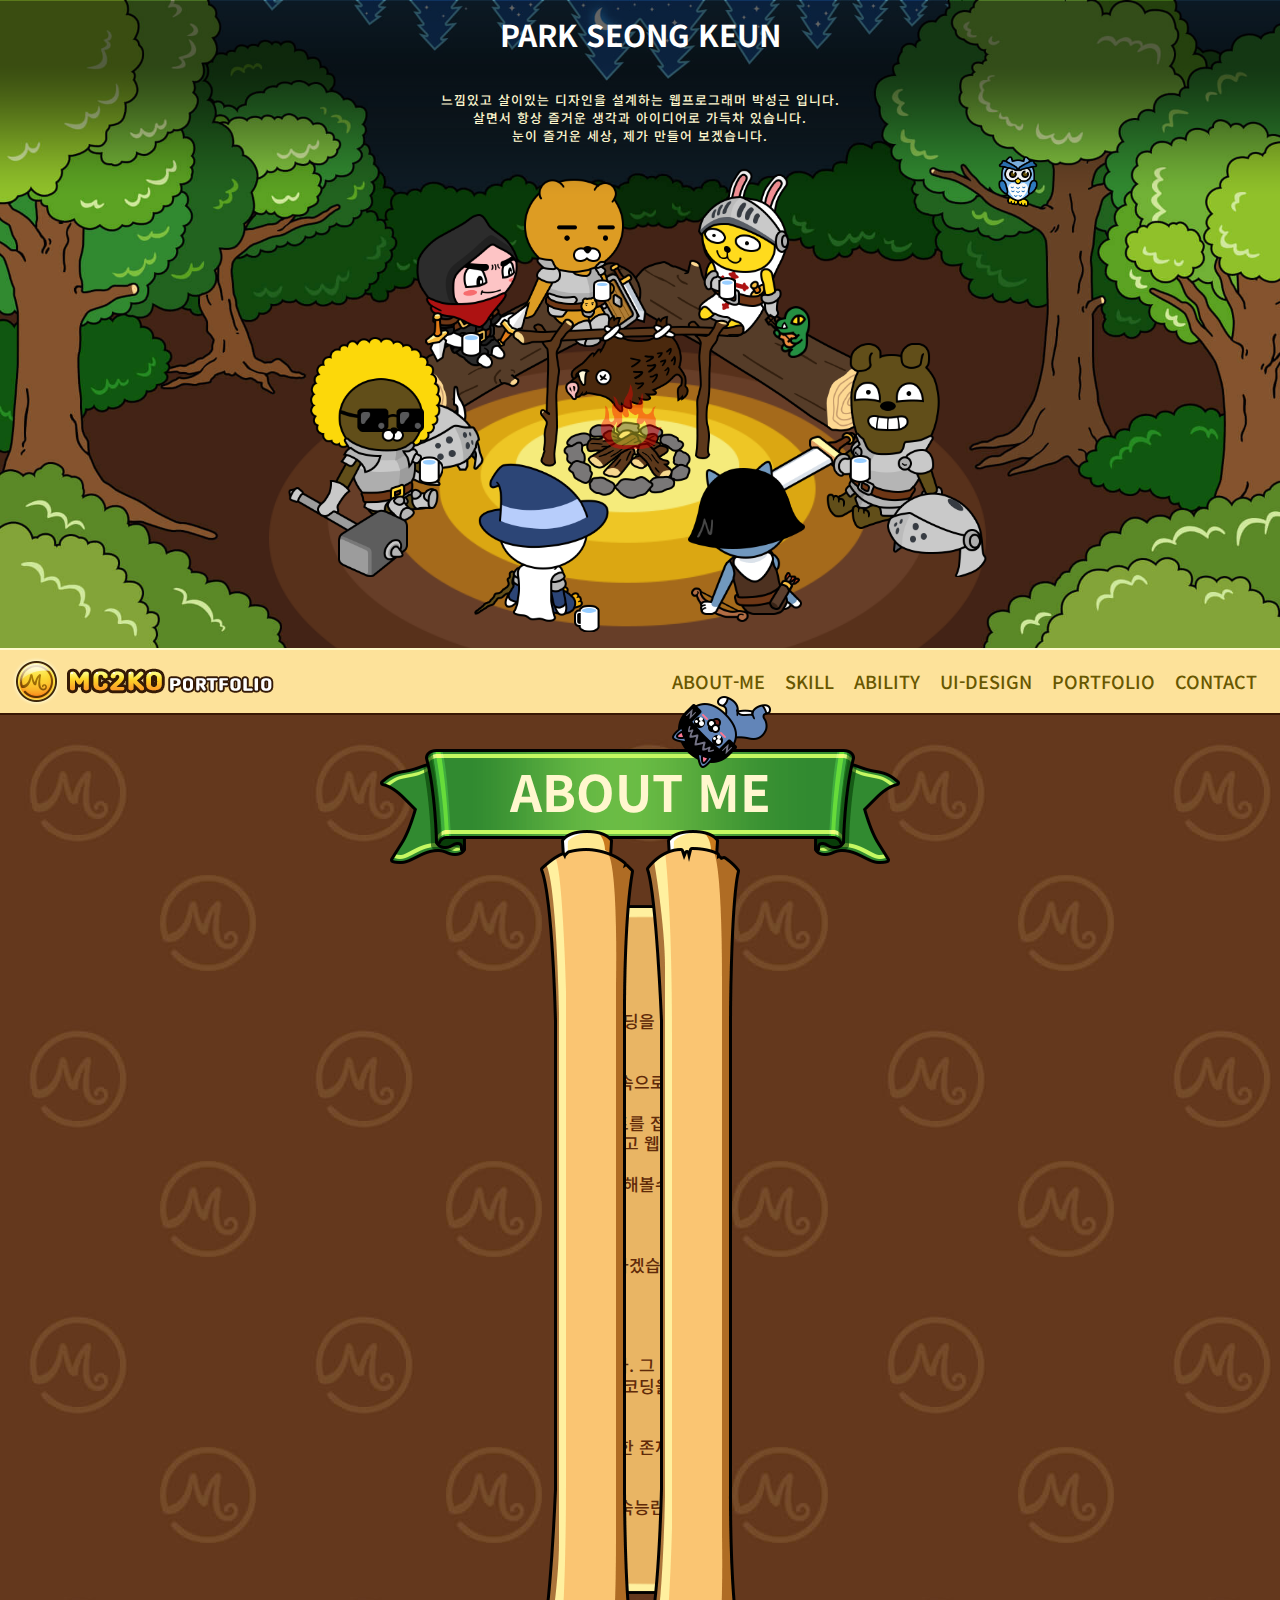
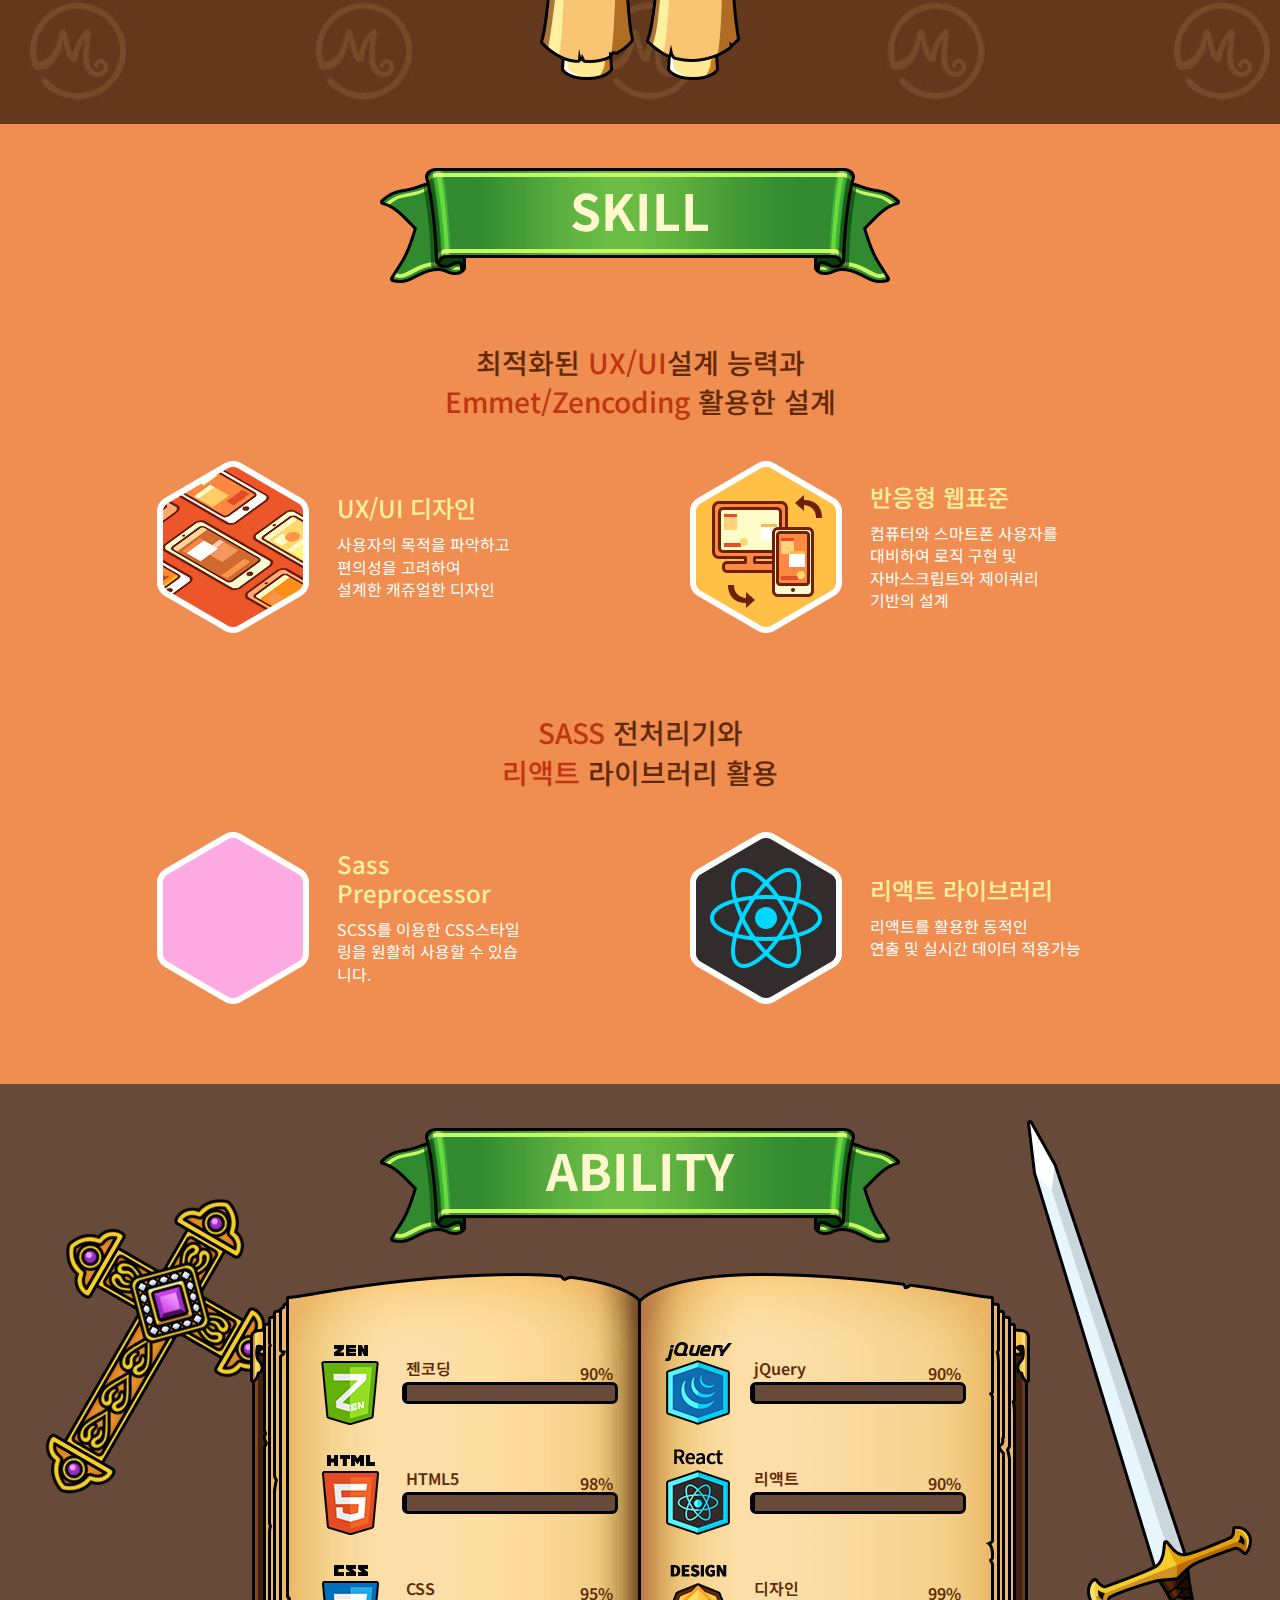
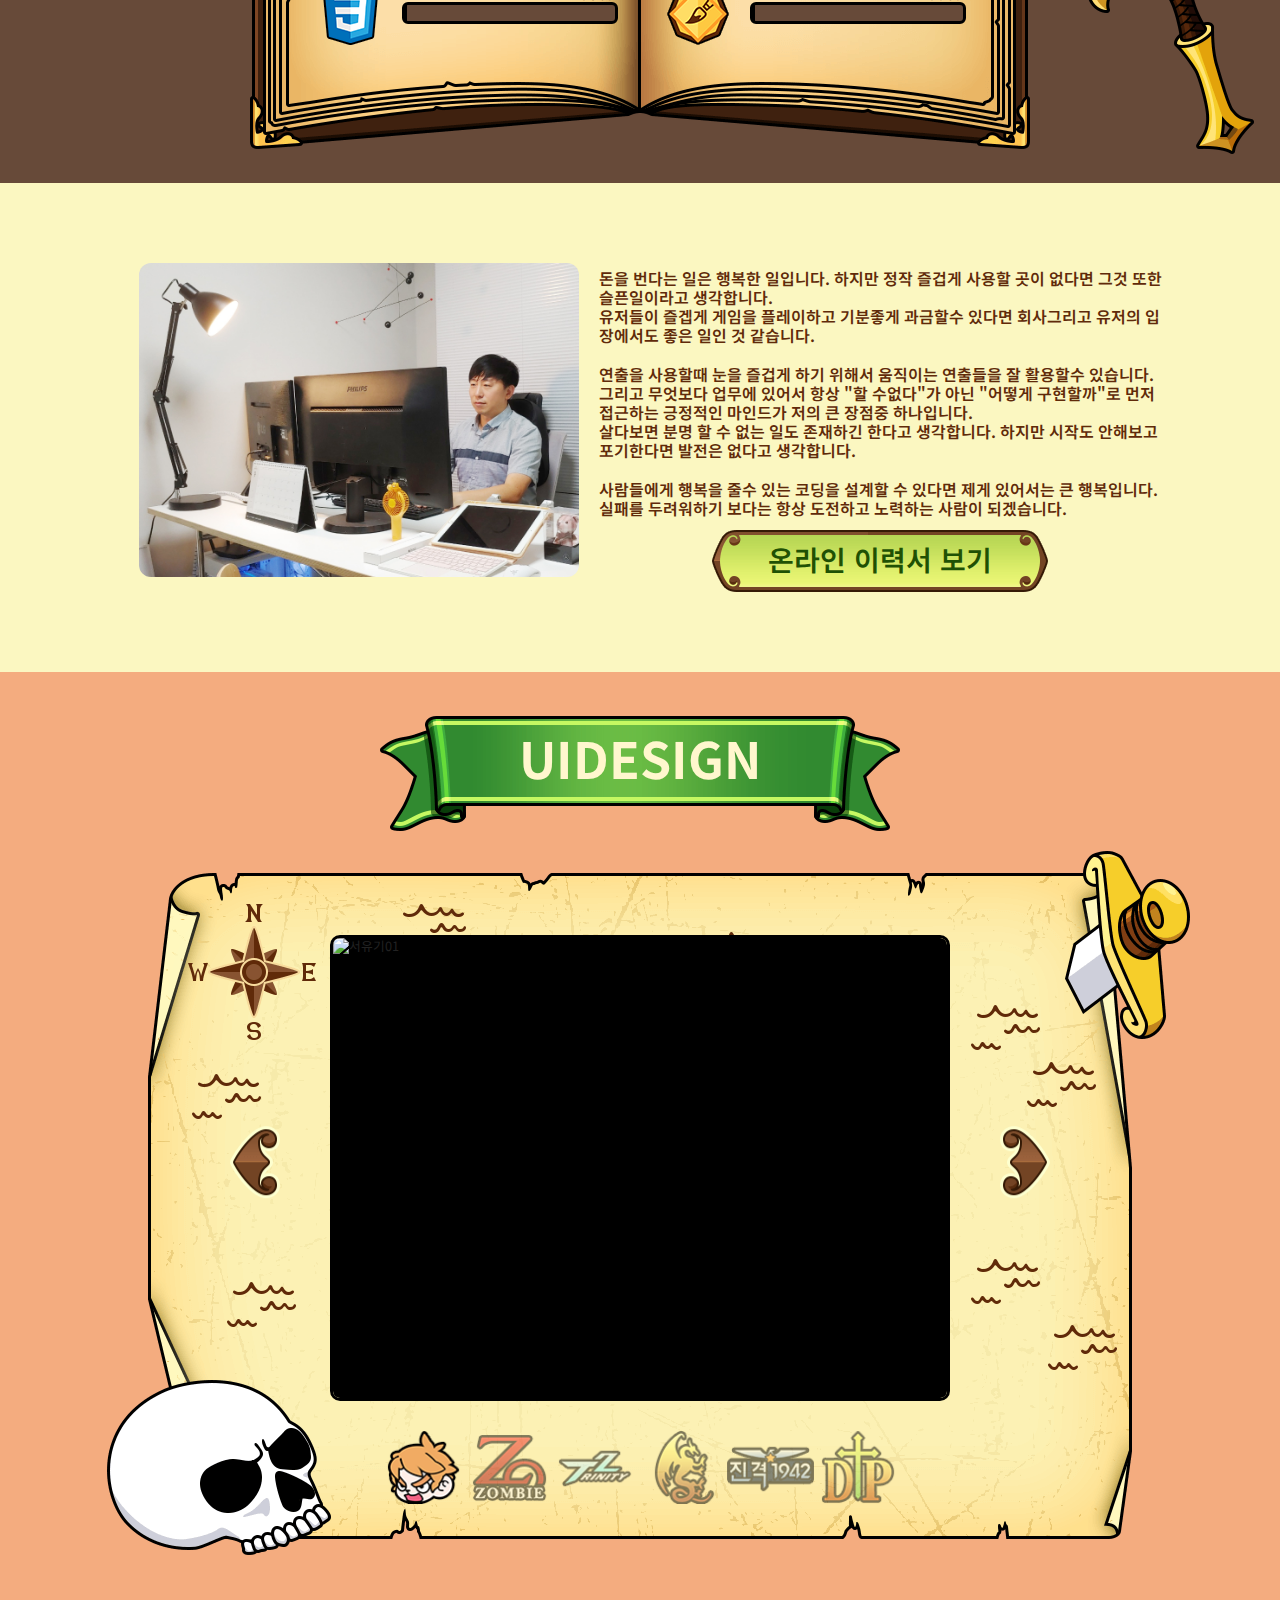
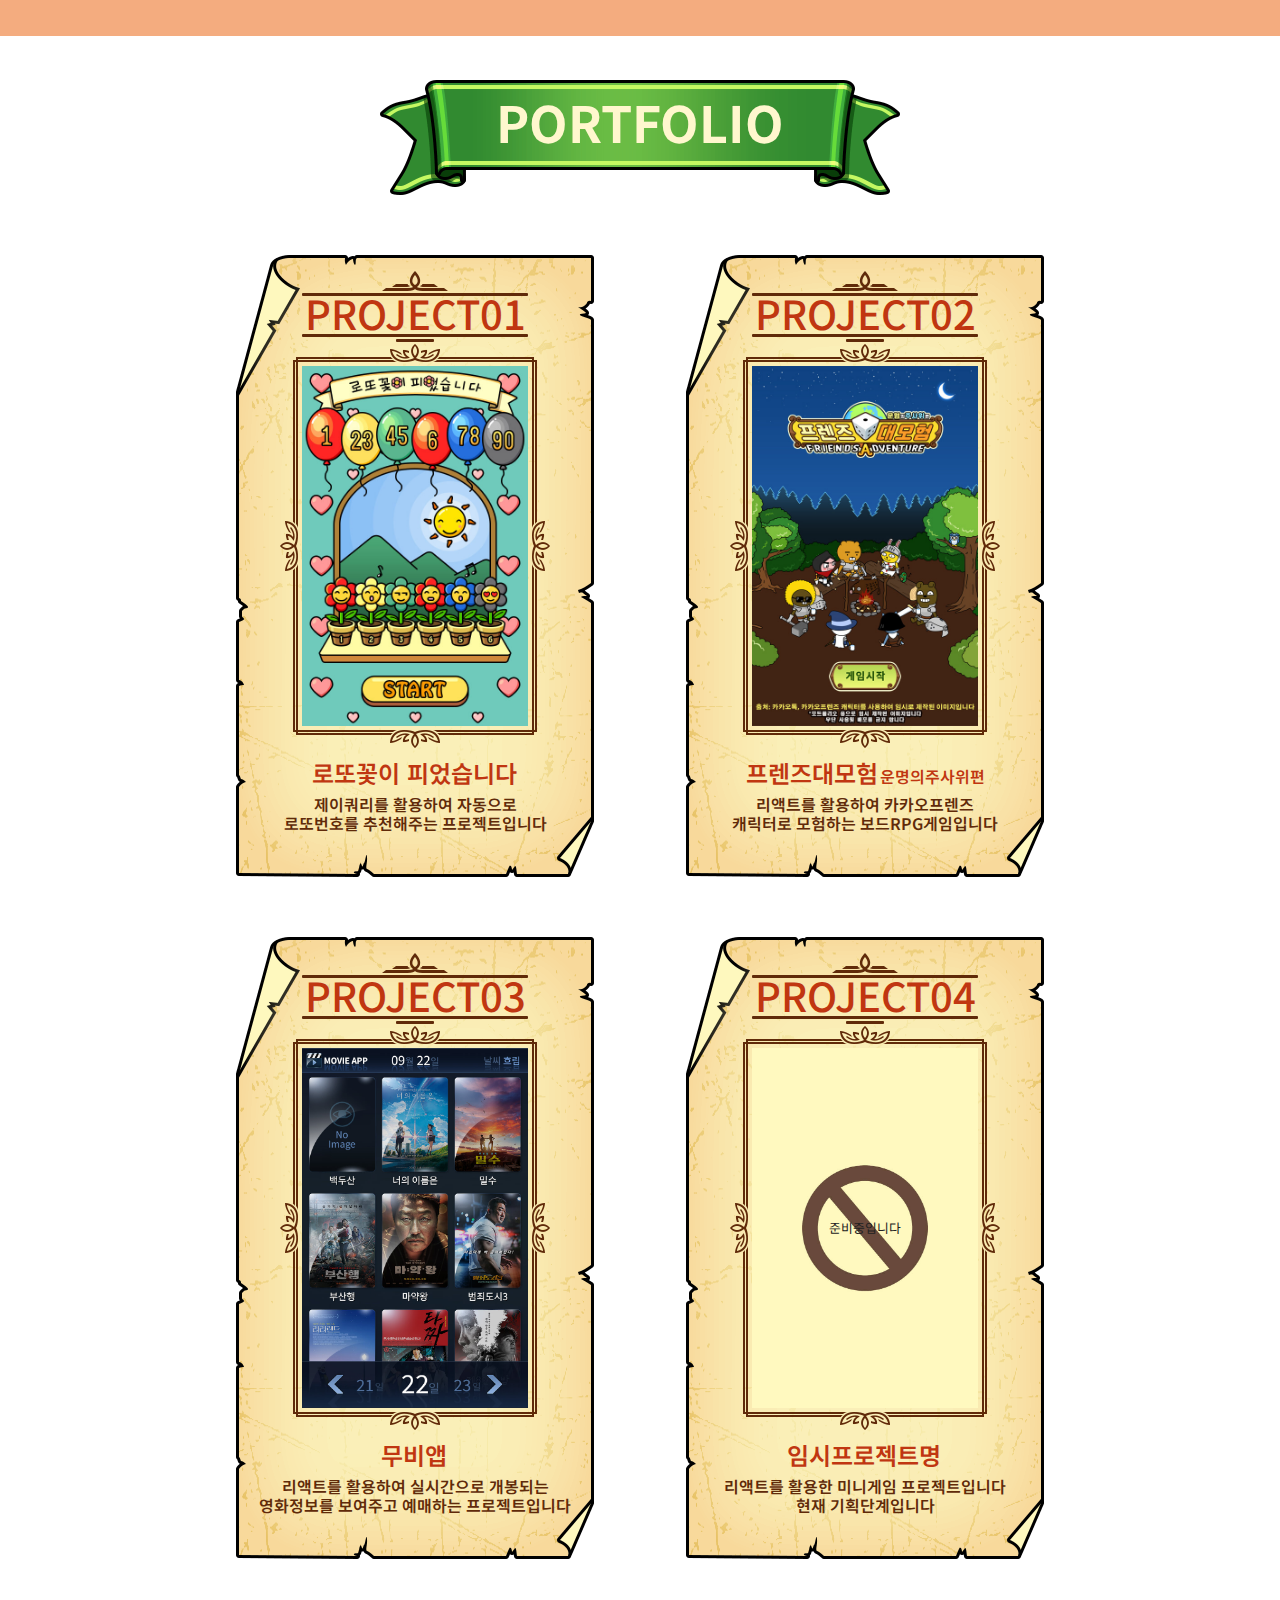
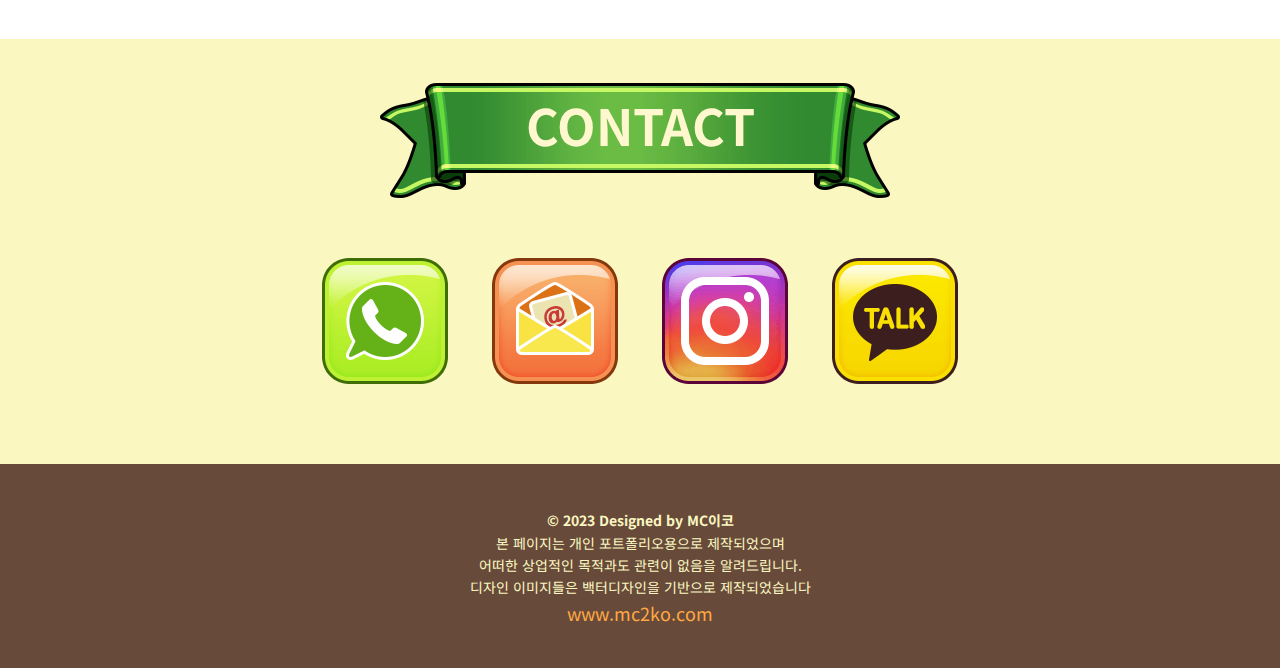
==== index.html @ 437b6ede ""연봉수정"" ====
<!DOCTYPE html>
<html lang="ko">
  <head>
    <meta charset="UTF-8" />
    <meta name="viewport" content="width=device-width, initial-scale=1.0" />
    <meta name="Subject" content="포트폴리오 작품" />
    <meta name="Title" content="박성근 포트폴리오" />
    <meta
      name="Keywords"
      content="퍼블리셔,웹디자이너,웹표준,웹프로그래밍,포트폴리오,프론트엔드,개발자"
    />
    <meta
      name="Description"
      content="살이있는 디자인을 꿈꾸는 디자이너&웹프그래머"
    />
    <meta name="Author" content="박성근" />
    <meta name="Publisher" content="박성근" />
    <meta name="Classification" content="포트폴리오" />

    <!--카테고리 분류-->
    <meta name="Location" content="Seoul Korea" />
    <meta name="Author-Date" content="2023.08.10" />
    <meta name="Copyright" content="박성근" />

    <title>MC이코의 놀이터</title>
    <link rel="shortcut icon" href="./images/favicon.ico" type="image/x-icon" />
    <link rel="stylesheet" href="./css/reset.css" />
    <link rel="stylesheet" href="./css/keyframes.css" />
    <link rel="stylesheet" href="./css/style.css" />
    <link
      rel="stylesheet"
      href="https://cdnjs.cloudflare.com/ajax/libs/font-awesome/5.8.2/css/all.min.css"
    />

    <script src="./js/jquery.min.js"></script>
    <script src="./js/jquery.easing.min.js"></script>
    <script src="./js/function.js"></script>
    <script
      type="text/javascript"
      src="https://cdn.jsdelivr.net/npm/@emailjs/browser@3/dist/email.min.js"
    ></script>
    <script type="text/javascript">
      (function () {
        emailjs.init("cyWcesM-EB1Y_F91G");
      })();
    </script>
    <script type="text/javascript">
      window.onload = function () {
        document
          .getElementById("contact-form")
          .addEventListener("submit", function (event) {
            event.preventDefault();

            // generate a five digit number for the contact_number variable
            this.contact_number.value = (Math.random() * 100000) | 0;
            // Service ID 와 Template ID 입력하세요
            emailjs.sendForm("service_hj6byim", "template_fkx0eyo", this).then(
              function () {
                console.log("SUCCESS!");
                document.getElementById("contact-form").style.display = "none";
                alert("메일을 발송하였습니다");
              },
              function (error) {
                console.log("FAILED...", error);
                alert("메일보내기에 실패하였습니다");
              }
            );
          });
      };
    </script>
  </head>
  <body>
    <div id="wrap">
      <div class="loading">
        <p>로딩중 ...</p>
      </div>
      <section id="home">
        <div class="intro">
          <h1>Park Seong Keun</h1>
          <h2>CREATIVE <span>PROGRAMMER</span></h2>
          <p class="creative"></p>
          <p class="programmer"></p>
          <p class="mypr">
            느낌있고 살이있는 디자인을 설계하는 웹프로그래머 박성근 입니다.<br />
            살면서 항상 즐거운 생각과 아이디어로 가득차 있습니다.<br />
            <span>눈이 즐거운 세상, 제가 만들어 보겠습니다.</span>
          </p>
        </div>

        <figure class="bgmov">
          <div class="background">
            <p class="backLight"></p>
            <p class="tree"></p>
            <p class="campFire"></p>
            <div class="owl">
              <p class="owlBody"></p>
              <p class="owlEye"></p>
            </div>
            <div class="stickPig">
              <p class="stick"></p>
              <p class="pig"></p>
              <p class="fire"></p>
            </div>
            <div class="ryan">
              <p class="ryanWeapon"></p>
              <p class="ryanBody"></p>
            </div>
            <div class="muzi">
              <p class="muziBody"></p>
            </div>
            <div class="apeach">
              <p class="apeach_leftHand"></p>
              <p class="apeachWeapon01"></p>
              <p class="apeachBody"></p>
              <p class="apeachWeapon02"></p>
            </div>
            <div class="con">
              <p class="conBody"></p>
              <p class="conMusic01"></p>
              <p class="conMusic02"></p>
              <p class="conMusic03"></p>
            </div>
            <div class="jay-G">
              <p class="jay-GHelm"></p>
              <p class="jay-GBody"></p>
            </div>
            <div class="frodo">
              <p class="frodoWeapon"></p>
              <p class="frodoBody"></p>
            </div>
            <div class="tube">
              <p class="tubeBody"></p>
            </div>
            <div class="neo">
              <p class="neoBody"></p>
              <p class="neoHair"></p>
            </div>
            <p class="gradient01"></p>
          </div>
          <figcaption>웹개발자 박성근</figcaption>
        </figure>

        <!-- 고정메뉴바 -->
        <header class="menu">
          <div class="container">
            <div class="menuLeft">
              <p class="btnBGM">logo</p>
              <p><a href="#"></a>mc2ko portfolio</p>
            </div>

            <button type="button" class="btn-gnb">메뉴보기</button>

            <nav>
              <ul class="gnb">
                <li><a href="#">About-Me</a></li>
                <li><a href="#">Skill</a></li>
                <li><a href="#">Ability</a></li>
                <li><a href="#">UI-Design</a></li>
                <li><a href="#">Portfolio</a></li>
                <li><a href="#">Contact</a></li>
              </ul>
            </nav>
            <div class="neoBar">
              <p class="neoCharacter">네오캐릭터</p>
              <p class="neoBarAni">네오애니</p>
            </div>
          </div>
        </header>
      </section>

      <hr />

      <section id="aboutme">
        <h2>ABOUT ME</h2>
        <div class="container">
          <div class="scroll">
            <div class="scrollArea">
              <p class="scrollImage"></p>
              <article class="profile">
                <div>
                  <div class="myphoto">
                    <div class="radius">
                      <img src="./images/aboutme/myPhoto.jpg" alt="내사진" />
                    </div>
                  </div>
                  <ol>
                    <li><span>Name :</span> 박성근</li>
                    <li><span>Birth :</span> 1980. 06. 26</li>
                    <li><span>Address :</span> 경기도 용인시 처인구 역북동</li>
                    <li><span>Phone :</span> 010-9991-0937</li>
                    <li><span>Email :</span> mc2ko@naver.com</li>
                  </ol>
                </div>
              </article>
              <hr />
              <article class="biography">
                <div class="detail">
                  <h3>VISION</h3>
                  <p>
                    웹프로그래머로서 팀에 힘이 되는 사람이 되고 싶습니다.<br />
                    리액트, 제이쿼리등을 능숙하게 사용하여 눈이 즐거운 코딩을
                    하는 것이 저의 목표입니다.
                  </p>
                  <p>
                    항상 프로그래머가 되고 싶다는 생각을 해왔었는데 마음속으로만
                    가진 직업이 되었습니다.<br />
                    그러던중 홈페이지 디자인을 배우게 되면서 자바스크립트를
                    접하게 되었고 배우다 보니 너무 재미있어서 배운 내용들을
                    가지고 웹게임도 만들수 있겠다는 생각이 들었습니다.<br />
                    웹게임에는 별도의 설치가 없어도 게임을 즐겁게 플레이 해볼수
                    있다는 큰 매력이 있는것 같습니다.
                  </p>
                  <p>
                    지금 당장은 조금 부족할 수 도 있습니다.<br />
                    하지만 꾸준히 발전하고 노력하는 웹프로그래머로
                    성장하겠습니다.
                  </p>
                </div>
                <div class="detail">
                  <h3>WHAT CAN I DO?</h3>
                  <p>
                    UI디자이너로 10년을 게임디자인 업계에서 일하였습니다. 그
                    경험을 바탕으로 유저에게 최적의 편의성으로 다가설수 있는
                    코딩을 설계하겠습니다.
                  </p>
                  <p>
                    팀원들과 원활한 커뮤니케이션을 바탕으로 팀에 꼭 필요한
                    존재가 되겠습니다.
                  </p>
                  <p>
                    여러 프로젝트를 진행해 보면서 리액트 제이쿼리등을
                    능숙능란하게 사용할수 있게 되었습니다.
                  </p>
                </div>
              </article>
            </div>
            <div class="scrollSide">
              <p class="scrollLeft"></p>
              <p class="scrollRight"></p>
            </div>
          </div>
        </div>
      </section>

      <hr />

      <section id="skill">
        <h2>SKILL</h2>

        <article class="skill-1">
          <h3>
            최적화된 <span>UX/UI</span>설계 능력과<br />
            <span>Emmet/Zencoding</span> 활용한 설계
          </h3>
          <ol>
            <li>
              <h4>UX/UI 디자인</h4>
              <p>
                사용자의 목적을 파악하고<br />
                편의성을 고려하여<br />
                설계한 캐쥬얼한 디자인
              </p>
            </li>
            <li>
              <h4>반응형 웹표준</h4>
              <p>
                컴퓨터와 스마트폰 사용자를<br />
                대비하여 로직 구현 및<br />
                자바스크립트와 제이쿼리<br />
                기반의 설계
              </p>
            </li>
          </ol>
        </article>

        <article class="skill-2">
          <h3>
            <span>SASS</span> 전처리기와 <span><br />리액트</span> 라이브러리
            활용
          </h3>
          <ol>
            <li>
              <h4>Sass<br />Preprocessor</h4>
              <p>
                SCSS를 이용한 CSS스타일<br />
                링을 원활히 사용할 수 있습<br />
                니다.
              </p>
            </li>
            <li>
              <h4>리액트 라이브러리</h4>
              <p>
                리액트를 활용한 동적인<br />
                연출 및 실시간 데이터 적용가능
              </p>
            </li>
          </ol>
        </article>
      </section>

      <hr />

      <section id="ability">
        <h2>ABILITY</h2>

        <div class="ability-container">
          <p class="abilityCross"></p>
          <p class="abilitySword"></p>
          <p class="abilityBook"></p>
          <article class="stick">
            <div class="stick-container">
              <div class="item">
                <h3>젠코딩</h3>
                <p class="abilityIcon abilityIcon01"></p>

                <div class="progress">
                  <p class="bar"><span>90%</span></p>
                </div>
              </div>

              <div class="item">
                <h3>HTML5</h3>
                <p class="abilityIcon abilityIcon02"></p>

                <div class="progress">
                  <p class="bar"><span>98%</span></p>
                </div>
              </div>

              <div class="item">
                <h3>CSS</h3>
                <p class="abilityIcon abilityIcon03"></p>

                <div class="progress">
                  <p class="bar"><span>95%</span></p>
                </div>
              </div>
            </div>

            <div class="stick-container">
              <div class="item">
                <h3>jQuery</h3>
                <p class="abilityIcon abilityIcon04"></p>

                <div class="progress">
                  <p class="bar"><span>90%</span></p>
                </div>
              </div>

              <div class="item">
                <h3>리액트</h3>
                <p class="abilityIcon abilityIcon05"></p>

                <div class="progress">
                  <p class="bar"><span>90%</span></p>
                </div>
              </div>

              <div class="item">
                <h3>디자인</h3>
                <p class="abilityIcon abilityIcon06"></p>

                <div class="progress">
                  <p class="bar"><span>99%</span></p>
                </div>
              </div>
            </div>
          </article>
        </div>

        <article class="resume">
          <h3 class="sr-only">온라인 이력서</h3>
          <div>
            <p class="frame"><img src="./images/me.jpg" alt="" /></p>

            <div class="iam">
              <p>
                돈을 번다는 일은 행복한 일입니다. 하지만 정작 즐겁게 사용할 곳이
                없다면 그것 또한<br />
                슬픈일이라고 생각합니다.<br />
                <span>
                  유저들이 즐겝게 게임을 플레이하고 기분좋게 과금할수 있다면
                  회사그리고 유저의 입<br />
                  장에서도 좋은 일인 것 같습니다.</span
                ><br /><br />
                연출을 사용할때 눈을 즐겁게 하기 위해서 움직이는 연출들을 잘
                활용할수 있습니다.<br />
                <span
                  >그리고 무엇보다 업무에 있어서 항상 "할 수없다"가 아닌 "어떻게
                  구현할까"로 먼저<br />
                  접근하는 긍정적인 마인드가 저의 큰 장점중 하나입니다.</span
                >
                <br />
                살다보면 분명 할 수 없는 일도 존재하긴 한다고 생각합니다. 하지만
                시작도 안해보고<br />
                포기한다면 발전은 없다고 생각합니다.<br /><br />

                <span
                  >사람들에게 행복을 줄수 있는 코딩을 설계할 수 있다면 제게
                  있어서는 큰 행복입니다.</span
                ><br />
                실패를 두려워하기 보다는 항상 도전하고 노력하는 사람이
                되겠습니다.<br />
              </p>
              <a href="#">온라인 이력서 보기</a>
            </div>
          </div>
        </article>
      </section>

      <hr />

      <section id="uxdesign">
        <h2>UIDESIGN</h2>

        <div class="maps">
          <p class="map"></p>
          <p class="btn_boneEye"></p>
          <div class="uiDesignTab">
            <div class="uiDesign design01">
              <div class="cutLine cutLine01">
                <ol class="imageFrame">
                  <li>
                    <a
                      href="https://github.com/mc2ko/Resource_Image/blob/main/ui_design/01_Seoyugi_Online/SeoyugiOnline_UI01.jpg?raw=true"
                    >
                      <img
                        src="https://github.com/mc2ko/Resource_Image/blob/main/ui_design/01_Seoyugi_Online/SeoyugiOnline_UI01.jpg?raw=true"
                        alt="서유기01"
                      />
                    </a>
                  </li>
                  <li>
                    <a
                      href="https://github.com/mc2ko/Resource_Image/blob/main/ui_design/01_Seoyugi_Online/SeoyugiOnline_UI02.jpg?raw=true"
                    >
                      <img
                        src="https://github.com/mc2ko/Resource_Image/blob/main/ui_design/01_Seoyugi_Online/SeoyugiOnline_UI02.jpg?raw=true"
                        alt="서유기02"
                      />
                    </a>
                  </li>
                  <li>
                    <a
                      href="https://github.com/mc2ko/Resource_Image/blob/main/ui_design/01_Seoyugi_Online/SeoyugiOnline_UI03.jpg?raw=true"
                    >
                      <img
                        src="https://github.com/mc2ko/Resource_Image/blob/main/ui_design/01_Seoyugi_Online/SeoyugiOnline_UI03.jpg?raw=true"
                        alt="서유기03"
                      />
                    </a>
                  </li>
                  <li>
                    <a
                      href="https://github.com/mc2ko/Resource_Image/blob/main/ui_design/01_Seoyugi_Online/SeoyugiOnline_UI04.jpg?raw=true"
                    >
                      <img
                        src="https://github.com/mc2ko/Resource_Image/blob/main/ui_design/01_Seoyugi_Online/SeoyugiOnline_UI04.jpg?raw=true"
                        alt="서유기04"
                      />
                    </a>
                  </li>
                  <li>
                    <a
                      href="https://github.com/mc2ko/Resource_Image/blob/main/ui_design/01_Seoyugi_Online/SeoyugiOnline_UI05.jpg?raw=true"
                    >
                      <img
                        src="https://github.com/mc2ko/Resource_Image/blob/main/ui_design/01_Seoyugi_Online/SeoyugiOnline_UI05.jpg?raw=true"
                        alt="서유기05"
                      />
                    </a>
                  </li>
                  <li>
                    <a
                      href="https://github.com/mc2ko/Resource_Image/blob/main/ui_design/01_Seoyugi_Online/SeoyugiOnline_UI06.jpg?raw=true"
                    >
                      <img
                        src="https://github.com/mc2ko/Resource_Image/blob/main/ui_design/01_Seoyugi_Online/SeoyugiOnline_UI06.jpg?raw=true"
                        alt="서유기07"
                      />
                    </a>
                  </li>
                  <li>
                    <a
                      href="https://github.com/mc2ko/Resource_Image/blob/main/ui_design/01_Seoyugi_Online/SeoyugiOnline_UI07.jpg?raw=true"
                    >
                      <img
                        src="https://github.com/mc2ko/Resource_Image/blob/main/ui_design/01_Seoyugi_Online/SeoyugiOnline_UI07.jpg?raw=true"
                        alt="서유기07"
                      />
                    </a>
                  </li>
                  <li>
                    <a
                      href="https://github.com/mc2ko/Resource_Image/blob/main/ui_design/01_Seoyugi_Online/SeoyugiOnline_UI08.jpg?raw=true"
                    >
                      <img
                        src="https://github.com/mc2ko/Resource_Image/blob/main/ui_design/01_Seoyugi_Online/SeoyugiOnline_UI08.jpg?raw=true"
                        alt="서유기08"
                      />
                    </a>
                  </li>
                  <li>
                    <a
                      href="https://github.com/mc2ko/Resource_Image/blob/main/ui_design/01_Seoyugi_Online/SeoyugiOnline_UI09.jpg?raw=true"
                    >
                      <img
                        src="https://github.com/mc2ko/Resource_Image/blob/main/ui_design/01_Seoyugi_Online/SeoyugiOnline_UI09.jpg?raw=true"
                        alt="서유기09"
                      />
                    </a>
                  </li>
                </ol>
              </div>
            </div>
            <div class="uiDesign design02">
              <div class="cutLine cutLine01">
                <ol class="imageFrame">
                  <li>
                    <a
                      href="https://github.com/mc2ko/Resource_Image/blob/main/ui_design/02_Zombie_Online/ZombieOnline_UI01.jpg?raw=true"
                      ><img
                        src="https://github.com/mc2ko/Resource_Image/blob/main/ui_design/02_Zombie_Online/ZombieOnline_UI01.jpg?raw=true"
                        alt="좀비01"
                    /></a>
                  </li>
                  <li>
                    <a
                      href="https://github.com/mc2ko/Resource_Image/blob/main/ui_design/02_Zombie_Online/ZombieOnline_UI02.jpg?raw=true"
                      ><img
                        src="https://github.com/mc2ko/Resource_Image/blob/main/ui_design/02_Zombie_Online/ZombieOnline_UI02.jpg?raw=true"
                        alt="좀비02"
                    /></a>
                  </li>
                  <li>
                    <a
                      href="https://github.com/mc2ko/Resource_Image/blob/main/ui_design/02_Zombie_Online/ZombieOnline_UI03.jpg?raw=true"
                      ><img
                        src="https://github.com/mc2ko/Resource_Image/blob/main/ui_design/02_Zombie_Online/ZombieOnline_UI03.jpg?raw=true"
                        alt="좀비03"
                    /></a>
                  </li>
                  <li>
                    <a
                      href="https://github.com/mc2ko/Resource_Image/blob/main/ui_design/02_Zombie_Online/ZombieOnline_UI04.jpg?raw=true"
                      ><img
                        src="https://github.com/mc2ko/Resource_Image/blob/main/ui_design/02_Zombie_Online/ZombieOnline_UI04.jpg?raw=true"
                        alt="좀비04"
                    /></a>
                  </li>
                  <li>
                    <a
                      href="https://github.com/mc2ko/Resource_Image/blob/main/ui_design/02_Zombie_Online/ZombieOnline_UI05.jpg?raw=true"
                      ><img
                        src="https://github.com/mc2ko/Resource_Image/blob/main/ui_design/02_Zombie_Online/ZombieOnline_UI05.jpg?raw=true"
                        alt="좀비05"
                    /></a>
                  </li>
                  <li>
                    <a
                      href="https://github.com/mc2ko/Resource_Image/blob/main/ui_design/02_Zombie_Online/ZombieOnline_UI06.jpg?raw=true"
                      ><img
                        src="https://github.com/mc2ko/Resource_Image/blob/main/ui_design/02_Zombie_Online/ZombieOnline_UI06.jpg?raw=true"
                        alt="좀비06"
                    /></a>
                  </li>
                  <li>
                    <a
                      href="https://github.com/mc2ko/Resource_Image/blob/main/ui_design/02_Zombie_Online/ZombieOnline_UI07.jpg?raw=true"
                      ><img
                        src="https://github.com/mc2ko/Resource_Image/blob/main/ui_design/02_Zombie_Online/ZombieOnline_UI07.jpg?raw=true"
                        alt="좀비07"
                    /></a>
                  </li>
                  <li>
                    <a
                      href="https://github.com/mc2ko/Resource_Image/blob/main/ui_design/02_Zombie_Online/ZombieOnline_UI08.jpg?raw=true"
                      ><img
                        src="https://github.com/mc2ko/Resource_Image/blob/main/ui_design/02_Zombie_Online/ZombieOnline_UI08.jpg?raw=true"
                        alt="좀비08"
                    /></a>
                  </li>
                </ol>
              </div>
            </div>
            <div class="uiDesign design03">
              <div class="cutLine cutLine03">
                <ol class="imageFrame">
                  <li>
                    <a
                      href="https://github.com/mc2ko/Resource_Image/blob/main/ui_design/03_Trinity2/MainUI00.jpg?raw=true"
                      ><img
                        src="https://github.com/mc2ko/Resource_Image/blob/main/ui_design/03_Trinity2/MainUI00.jpg?raw=true"
                        alt="트리니티01"
                    /></a>
                  </li>
                  <li>
                    <a
                      href="https://github.com/mc2ko/Resource_Image/blob/main/ui_design/03_Trinity2/MainUI01.jpg?raw=true"
                      ><img
                        src="https://github.com/mc2ko/Resource_Image/blob/main/ui_design/03_Trinity2/MainUI01.jpg?raw=true"
                        alt="트리니티02"
                    /></a>
                  </li>
                  <li>
                    <a
                      href="https://github.com/mc2ko/Resource_Image/blob/main/ui_design/03_Trinity2/MainUI03.jpg?raw=true"
                      ><img
                        src="https://github.com/mc2ko/Resource_Image/blob/main/ui_design/03_Trinity2/MainUI03.jpg?raw=true"
                        alt="트리니티03"
                    /></a>
                  </li>
                  <li>
                    <a
                      href="https://github.com/mc2ko/Resource_Image/blob/main/ui_design/03_Trinity2/MainUI04.jpg?raw=true"
                      ><img
                        src="https://github.com/mc2ko/Resource_Image/blob/main/ui_design/03_Trinity2/MainUI04.jpg?raw=true"
                        alt="트리니티04"
                    /></a>
                  </li>
                  <li>
                    <a
                      href="https://github.com/mc2ko/Resource_Image/blob/main/ui_design/03_Trinity2/MainUI05.jpg?raw=true"
                      ><img
                        src="https://github.com/mc2ko/Resource_Image/blob/main/ui_design/03_Trinity2/MainUI05.jpg?raw=true"
                        alt="트리니티05"
                    /></a>
                  </li>
                  <li>
                    <a
                      href="https://github.com/mc2ko/Resource_Image/blob/main/ui_design/03_Trinity2/StageReward.jpg?raw=true"
                      ><img
                        src="https://github.com/mc2ko/Resource_Image/blob/main/ui_design/03_Trinity2/StageReward.jpg?raw=true"
                        alt="트리니티06"
                    /></a>
                  </li>
                </ol>
              </div>
            </div>
            <div class="uiDesign design04">
              <div class="cutLine cutLine04">
                <ol class="imageFrame">
                  <li>
                    <a
                      href="https://github.com/mc2ko/Resource_Image/blob/main/ui_design/04_Trinity_Souls/UI01.jpg?raw=true"
                      ><img
                        src="https://github.com/mc2ko/Resource_Image/blob/main/ui_design/04_Trinity_Souls/UI01.jpg?raw=true"
                        alt="트리니티소울즈01"
                    /></a>
                  </li>
                  <li>
                    <a
                      href="https://github.com/mc2ko/Resource_Image/blob/main/ui_design/04_Trinity_Souls/UI02.jpg?raw=true"
                      ><img
                        src="https://github.com/mc2ko/Resource_Image/blob/main/ui_design/04_Trinity_Souls/UI02.jpg?raw=true"
                        alt="트리니티소울즈02"
                    /></a>
                  </li>
                  <li>
                    <a
                      href="https://github.com/mc2ko/Resource_Image/blob/main/ui_design/04_Trinity_Souls/UI03.jpg?raw=true"
                      ><img
                        src="https://github.com/mc2ko/Resource_Image/blob/main/ui_design/04_Trinity_Souls/UI03.jpg?raw=true"
                        alt="트리니티소울즈03"
                    /></a>
                  </li>
                  <li>
                    <a
                      href="https://github.com/mc2ko/Resource_Image/blob/main/ui_design/04_Trinity_Souls/UI04.jpg?raw=true"
                      ><img
                        src="https://github.com/mc2ko/Resource_Image/blob/main/ui_design/04_Trinity_Souls/UI04.jpg?raw=true"
                        alt="트리니티소울즈04"
                    /></a>
                  </li>
                  <li>
                    <a
                      href="https://github.com/mc2ko/Resource_Image/blob/main/ui_design/04_Trinity_Souls/UI05.jpg?raw=true"
                      ><img
                        src="https://github.com/mc2ko/Resource_Image/blob/main/ui_design/04_Trinity_Souls/UI05.jpg?raw=true"
                        alt="트리니티소울즈05"
                    /></a>
                  </li>
                  <li>
                    <a
                      href="https://github.com/mc2ko/Resource_Image/blob/main/ui_design/04_Trinity_Souls/UI06.jpg?raw=true"
                      ><img
                        src="https://github.com/mc2ko/Resource_Image/blob/main/ui_design/04_Trinity_Souls/UI06.jpg?raw=true"
                        alt="트리니티소울즈06"
                    /></a>
                  </li>
                  <li>
                    <a
                      href="https://github.com/mc2ko/Resource_Image/blob/main/ui_design/04_Trinity_Souls/UI07.jpg?raw=true"
                      ><img
                        src="https://github.com/mc2ko/Resource_Image/blob/main/ui_design/04_Trinity_Souls/UI07.jpg?raw=true"
                        alt="트리니티소울즈07"
                    /></a>
                  </li>
                  <li>
                    <a
                      href="https://github.com/mc2ko/Resource_Image/blob/main/ui_design/04_Trinity_Souls/UI08.jpg?raw=true"
                      ><img
                        src="https://github.com/mc2ko/Resource_Image/blob/main/ui_design/04_Trinity_Souls/UI08.jpg?raw=true"
                        alt="트리니티소울즈08"
                    /></a>
                  </li>
                  <li>
                    <a
                      href="https://github.com/mc2ko/Resource_Image/blob/main/ui_design/04_Trinity_Souls/UI09.jpg?raw=true"
                      ><img
                        src="https://github.com/mc2ko/Resource_Image/blob/main/ui_design/04_Trinity_Souls/UI09.jpg?raw=true"
                        alt="트리니티소울즈09"
                    /></a>
                  </li>
                  <li>
                    <a
                      href="https://github.com/mc2ko/Resource_Image/blob/main/ui_design/04_Trinity_Souls/UI10.jpg?raw=true"
                      ><img
                        src="https://github.com/mc2ko/Resource_Image/blob/main/ui_design/04_Trinity_Souls/UI10.jpg?raw=true"
                        alt="트리니티소울즈10"
                    /></a>
                  </li>
                  <li>
                    <a
                      href="https://github.com/mc2ko/Resource_Image/blob/main/ui_design/04_Trinity_Souls/UI11.jpg?raw=true"
                      ><img
                        src="https://github.com/mc2ko/Resource_Image/blob/main/ui_design/04_Trinity_Souls/UI11.jpg?raw=true"
                        alt="트리니티소울즈11"
                    /></a>
                  </li>
                </ol>
              </div>
            </div>
            <div class="uiDesign design05">
              <div class="cutLine cutLine05">
                <ol class="imageFrame">
                  <li>
                    <a
                      href="https://github.com/mc2ko/Resource_Image/blob/main/ui_design/05_Attack_of_1942/001_rush_ranking.jpg?raw=true"
                      ><img
                        src="https://github.com/mc2ko/Resource_Image/blob/main/ui_design/05_Attack_of_1942/001_rush_ranking.jpg?raw=true"
                        alt="진격1942_01"
                    /></a>
                  </li>
                  <li>
                    <a
                      href="https://github.com/mc2ko/Resource_Image/blob/main/ui_design/05_Attack_of_1942/005_rush_hangar.jpg?raw=true"
                      ><img
                        src="https://github.com/mc2ko/Resource_Image/blob/main/ui_design/05_Attack_of_1942/005_rush_hangar.jpg?raw=true"
                        alt="진격1942_02"
                    /></a>
                  </li>
                  <li>
                    <a
                      href="https://github.com/mc2ko/Resource_Image/blob/main/ui_design/05_Attack_of_1942/009_rush_setting.jpg?raw=true"
                      ><img
                        src="https://github.com/mc2ko/Resource_Image/blob/main/ui_design/05_Attack_of_1942/009_rush_setting.jpg?raw=true"
                        alt="진격1942_03"
                    /></a>
                  </li>
                  <li>
                    <a
                      href="https://github.com/mc2ko/Resource_Image/blob/main/ui_design/05_Attack_of_1942/012_rush_restart.jpg?raw=true"
                      ><img
                        src="https://github.com/mc2ko/Resource_Image/blob/main/ui_design/05_Attack_of_1942/012_rush_restart.jpg?raw=true"
                        alt="진격1942_04"
                    /></a>
                  </li>
                  <li>
                    <a
                      href="https://github.com/mc2ko/Resource_Image/blob/main/ui_design/05_Attack_of_1942/013_rush_pilot.jpg?raw=true"
                      ><img
                        src="https://github.com/mc2ko/Resource_Image/blob/main/ui_design/05_Attack_of_1942/013_rush_pilot.jpg?raw=true"
                        alt="진격1942_05"
                    /></a>
                  </li>
                  <!-- <li><a href=""><img src="" alt="진격1942_06"></a></li>
                  <li><a href=""><img src="" alt="진격1942_07"></a></li> -->
                </ol>
              </div>
            </div>
            <div class="uiDesign design06">
              <div class="cutLine cutLine06">
                <ol class="imageFrame">
                  <li>
                    <a
                      href="https://github.com/mc2ko/Resource_Image/blob/main/ui_design/06_Dark_Pome/01_main.jpg?raw=true"
                      ><img
                        src="https://github.com/mc2ko/Resource_Image/blob/main/ui_design/06_Dark_Pome/01_main.jpg?raw=true"
                        alt="다크포메01"
                    /></a>
                  </li>
                  <li>
                    <a
                      href="https://github.com/mc2ko/Resource_Image/blob/main/ui_design/06_Dark_Pome/02_main(skill).jpg?raw=true"
                      ><img
                        src="https://github.com/mc2ko/Resource_Image/blob/main/ui_design/06_Dark_Pome/02_main(skill).jpg?raw=true"
                        alt="다크포메02"
                    /></a>
                  </li>
                  <li>
                    <a
                      href="https://github.com/mc2ko/Resource_Image/blob/main/ui_design/06_Dark_Pome/03_main(popup).jpg?raw=true"
                      ><img
                        src="https://github.com/mc2ko/Resource_Image/blob/main/ui_design/06_Dark_Pome/03_main(popup).jpg?raw=true"
                        alt="다크포메03"
                    /></a>
                  </li>
                  <li>
                    <a
                      href="https://github.com/mc2ko/Resource_Image/blob/main/ui_design/06_Dark_Pome/04_worldmap.jpg?raw=true"
                      ><img
                        src="https://github.com/mc2ko/Resource_Image/blob/main/ui_design/06_Dark_Pome/04_worldmap.jpg?raw=true"
                        alt="다크포메04"
                    /></a>
                  </li>
                  <li>
                    <a
                      href="https://github.com/mc2ko/Resource_Image/blob/main/ui_design/06_Dark_Pome/05_worldmap(stage_select).jpg?raw=true"
                      ><img
                        src="https://github.com/mc2ko/Resource_Image/blob/main/ui_design/06_Dark_Pome/05_worldmap(stage_select).jpg?raw=true"
                        alt="다크포메05"
                    /></a>
                  </li>
                </ol>
              </div>
            </div>
          </div>
          <p class="btn_designLeft"></p>
          <p class="btn_designRight"></p>
          <div class="btnDesignTab">
            <p class="designTab01">서유기전</p>
            <p class="designTab02">좀비</p>
            <p class="designTab03">트리니티2</p>
            <p class="designTab04">트리니티소울즈</p>
            <p class="designTab05">진격1942</p>
            <p class="designTab06">다크포메</p>
          </div>
        </div>
      </section>

      <hr />

      <section id="portfolio">
        <h2>PORTFOLIO</h2>
        <ol>
          <li>
            <a
              href="https://mc2ko.github.io/P01_Flower_Lotto/"
              target="_blank"
              rel="noopener noreferrer"
            ></a>
            <p class="projectNumber">PROJECT01</p>
            <p class="projectImage"></p>
            <div class="projectTitle">
              <p class="mainTitle">로또꽃이 피었습니다</p>
              <p class="subTitle"></p>
            </div>
            <p class="projectInfo">
              제이쿼리를 활용하여 자동으로<br />
              로또번호를 추천해주는 프로젝트입니다
            </p>
          </li>
          <li>
            <a class="stopMessage"></a>
            <p class="projectNumber">PROJECT02</p>
            <p class="projectImage"></p>
            <div class="projectTitle">
              <p class="mainTitle">프렌즈대모험</p>
              <p class="subTitle">운명의주사위편</p>
            </div>
            <p class="projectInfo">
              리액트를 활용하여 카카오프렌즈<br />
              캐릭터로 모험하는 보드RPG게임입니다
            </p>
          </li>
          <li>
            <a
              href="https://mc2ko.github.io/P03_MovieApp/"
              target="_blank"
              rel="noopener noreferrer"
            ></a>
            <p class="projectNumber">PROJECT03</p>
            <p class="projectImage"></p>
            <div class="projectTitle">
              <p class="mainTitle">무비앱</p>
              <p class="subTitle"></p>
            </div>
            <p class="projectInfo">
              리액트를 활용하여 실시간으로 개봉되는<br />영화정보를 보여주고
              예매하는 프로젝트입니다
            </p>
          </li>
          <li>
            <!-- <a href="#" target="_blank" rel="noopener noreferrer"></a> -->
            <p class="projectNumber">PROJECT04</p>
            <p class="projectImage">준비중입니다</p>
            <div class="projectTitle">
              <p class="mainTitle">임시프로젝트명</p>
              <p class="subTitle"></p>
            </div>
            <p class="projectInfo">
              리액트를 활용한 미니게임 프로젝트입니다<br />현재 기획단계입니다
            </p>
          </li>
        </ol>
      </section>

      <hr />

      <section id="contact">
        <h2>CONTACT</h2>
        <div class="linkContactBtn">
          <div class="linkTop">
            <div class="linkBtn linkBtn01">
              전화
              <p class="linkAni"></p>
            </div>
            <div class="linkBtn linkBtn02">
              이메일
              <p class="linkAni"></p>
            </div>
          </div>
          <div class="linkBottom">
            <div class="linkBtn linkBtn03">
              인스타그램
              <p class="linkAni"></p>
            </div>
            <div class="linkBtn linkBtn04">
              카카오톡
              <p class="linkAni"></p>
            </div>
          </div>
        </div>
        <div class="linkAnchor">
          <a class="linkAnchor01"></a>
          <a class="linkAnchor03" target="_blank" rel="noopener noreferrer">
          </a>
        </div>
        <div class="katalkID">mc2ko</div>
      </section>

      <hr />

      <p id="popupImage">
        <img
          src="https://github.com/mc2ko/Resource_Image/blob/main/ui_design/01_Seoyugi_Online/SeoyugiOnline_UI01.jpg?raw=true"
          alt="상세보기"
        />
      </p>

      <footer>
        <article class="info">
          <div class="container">
            <h2>&copy; 2023 Designed by MC이코</h2>
            <p>본 페이지는 개인 포트폴리오용으로 제작되었으며</p>
            <p>어떠한 상업적인 목적과도 관련이 없음을 알려드립니다.</p>
            <p>디자인 이미지들은 백터디자인을 기반으로 제작되었습니다</p>
            <p style="color: #ffa844; font-size: 18px">www.mc2ko.com</p>
          </div>
        </article>
      </footer>

      <div id="decoLeft">
        <p id="sideDecoLeft"></p>
      </div>
      <div id="decoRight">
        <p id="sideDecoRight"></p>
      </div>

      <aside>
        <p class="asideMen"></p>
        <p class="asideSuperMen"></p>
        <p class="effectFog"></p>
        <a href="#" class="top"></a>
      </aside>

      <form id="contact-form">
        <p>배경이미지</p>
        <input type="hidden" name="contact_number" />
        <label class="nameLabel">보내는 사람</label>
        <input class="nameInput" type="text" name="name" />
        <label class="emailLabel">회신받을 이메일</label>
        <input class="emailInput" type="email" name="email" />
        <label class="textLabel">내용</label>
        <textarea name="message"></textarea>
        <input class="btnSubmit" type="submit" value="보내기" />
        <input class="btnReset" type="reset" value="비우기" />
        <input class="btnCancel" type="button" value="취소" />
      </form>

      <div id="working">
        <p class="workingImage">작업중입니다</p>
        <a
          href="https://mc2ko.github.io/P02_FA_DoD/"
          target="_blank"
          rel="noopener noreferrer"
        ></a>
      </div>

      <div id="addMe">
        <p class="addMeImage">카톡ID추가</p>
        <p>mc2ko</p>
        <p>카카오톡 ID: mc2ko</p>
      </div>

      <div id="resume">
        <p class="paper"></p>
        <div class="paper01">
          <div class="resumeTop">
            <div class="resumeTopLeft">
              <table>
                <colgroup>
                  <col style="width: 40%" />
                  <col style="width: 60%" />
                </colgroup>
                <tbody>
                  <tr>
                    <td>지원부문</td>
                    <td>웹프로그래머</td>
                  </tr>
                  <tr>
                    <td>희망연봉</td>
                    <td>3300</td>
                  </tr>
                </tbody>
              </table>
            </div>
            <h2>입사지원서</h2>
            <p class="resumePhoto"></p>
          </div>
          <article class="resumeList01">
            <table>
              <colgroup>
                <col style="width: 10%" />
                <col style="width: 10%" />
                <col style="width: 15%" />
                <col style="width: 15%" />
                <col style="width: 20%" />
                <col style="width: 30%" />
              </colgroup>
              <tbody>
                <tr>
                  <td>인적사항</td>
                </tr>
                <tr>
                  <td>성명</td>
                  <td>한글</td>
                  <td>박 성 근</td>
                  <td>주민등록번호</td>
                  <td>800626-1******</td>
                  <td>홈페이지</td>
                </tr>
                <tr>
                  <td></td>
                  <td>한문</td>
                  <td>朴 成 根</td>
                  <td>연령</td>
                  <td>44세</td>
                  <td>www.mc2ko.com</td>
                </tr>
                <tr>
                  <td>주소</td>
                  <td colspan="5">
                    경기도 용인시 처인구 명지로15-5 신성아파트 101동 202호
                  </td>
                </tr>
                <tr>
                  <td>연락처</td>
                  <td>핸드폰</td>
                  <td colspan="2">010-9991-0937</td>
                  <td>이메일</td>
                  <td>mc2ko@naver.com</td>
                </tr>
              </tbody>
            </table>
          </article>
          <article class="resumeList02">
            <table>
              <colgroup>
                <col style="width: 10%" />
                <col style="width: 25%" />
                <col style="width: 25%" />
                <col style="width: 15%" />
                <col style="width: 15%" />
                <col style="width: 10%" />
              </colgroup>
              <tbody>
                <tr>
                  <td>학력사항</td>
                </tr>
                <tr>
                  <td>구분</td>
                  <td>기간</td>
                  <td>학교</td>
                  <td>졸업구분</td>
                  <td>전공 및 학과</td>
                  <td>학위</td>
                </tr>
                <tr>
                  <td>고등학교</td>
                  <td>1996.03.04~1999.02.13</td>
                  <td>서울경영정보고등학교</td>
                  <td>1999년 졸업</td>
                  <td>상업과</td>
                  <td></td>
                </tr>
                <tr>
                  <td>대학교</td>
                  <td>1999.03.02~2006.02.17</td>
                  <td>청강문화산업대학</td>
                  <td>2006년 졸업</td>
                  <td>컴퓨터게임과</td>
                  <td>전문학사</td>
                </tr>
              </tbody>
            </table>
          </article>
          <article class="resumeList03">
            <table>
              <colgroup>
                <col style="width: 10%" />
                <col style="width: 25%" />
                <col style="width: 25%" />
                <col style="width: 12.5%" />
                <col style="width: 12.5%" />
                <col style="width: 15%" />
              </colgroup>
              <tbody>
                <tr>
                  <td>군복무</td>
                  <td>2002.11.06~2004.11.28</td>
                  <td>해병대</td>
                  <td>병장</td>
                  <td>포병</td>
                  <td>만기전역</td>
                </tr>
              </tbody>
            </table>
          </article>
          <article class="resumeList04">
            <table>
              <colgroup>
                <col style="width: 15%" />
                <col style="width: 25%" />
                <col style="width: 10%" />
                <col style="width: 45%" />
              </colgroup>
              <tbody>
                <tr>
                  <td>경력사항</td>
                </tr>
                <tr>
                  <td>회사명</td>
                  <td>재직기간</td>
                  <td>직위</td>
                  <td>담당업무</td>
                </tr>
                <tr>
                  <td>(주)놉센</td>
                  <td>2005.11.01~2007.10.15</td>
                  <td>사원</td>
                  <td>게임인터페이스 및 3D모델링</td>
                </tr>
                <tr>
                  <td>(주)엔엔지</td>
                  <td>2008.01.09~2010.06.08</td>
                  <td>사원</td>
                  <td>게임인터페이스 및 로컬라이징</td>
                </tr>
                <tr>
                  <td>(주)스튜디오혼</td>
                  <td>2010.06.09~2013.03.29</td>
                  <td>전임</td>
                  <td>게임인터페이스 및 로컬라이징</td>
                </tr>
                <tr>
                  <td>gumi Korea</td>
                  <td>2013.05.20~2015.05.31</td>
                  <td>사원</td>
                  <td>게임인터페이스 및 로컬라이징</td>
                </tr>
                <tr>
                  <td>(주)픽토소프트</td>
                  <td>2015.07.08~2016.09.30</td>
                  <td>과장</td>
                  <td>게임인터페이스 및 로컬라이징</td>
                </tr>
                <tr>
                  <td>스마일게이트</td>
                  <td>2017.06.05~2018.02.04</td>
                  <td>부책임</td>
                  <td>게임인터페이스 및 로컬라이징</td>
                </tr>
                <tr>
                  <td rowspan="2">자격증</td>
                  <td colspan="3">
                    컴퓨터그래픽스운용기능사 (1998.07.20)
                    한국산업인력관리공단(자격증번호:98405076379F)
                  </td>
                </tr>
                <tr>
                  <td colspan="4">
                    정보처리기능사 (2002.02.27)
                    한국기술자격검정원(자격증번호:02804010241R)
                  </td>
                </tr>
                <tr>
                  <td
                    rowspan="3"
                    colspan="4"
                    style="padding: 8px 0; line-height: 1.3"
                  >
                    상기 이력사항에 대하여 허위가 없을음 증명합니다.<br />2023년
                    11월 20일<br />작성자 박 성 근
                  </td>
                </tr>
              </tbody>
            </table>
          </article>
        </div>
      </div>
    </div>
  </body>
</html>
---- css/keyframes.css ----
@charset "utf-8";

@keyframes backLight_ani {
  0% {
    opacity: 1;
  }
  25% {
    opacity: 0.92;
  }
  50% {
    opacity: 0.86;
  }
  75% {
    opacity: 0.92;
  }
  100% {
    opacity: 1;
  }
}

@keyframes fire_ani {
  0% {
    background-image: url(./../images/background/fire_Ani01.png);
  }

  14% {
    background-image: url(./../images/background/fire_Ani02.png);
  }

  29% {
    background-image: url(./../images/background/fire_Ani03.png);
  }

  43% {
    background-image: url(./../images/background/fire_Ani04.png);
  }

  57% {
    background-image: url(./../images/background/fire_Ani05.png);
  }

  71% {
    background-image: url(./../images/background/fire_Ani06.png);
  }

  85% {
    background-image: url(./../images/background/fire_Ani07.png);
  }

  100% {
    background-image: url(./../images/background/fire_Ani08.png);
  }
}

@keyframes owlEye_ani {
  0% {
    background-image: url(./../images/background/owl_eye_ani00.png);
  }
  26% {
    background-image: url(./../images/background/owl_eye_ani00.png);
  }
  27% {
    background-image: url(./../images/background/owl_eye_ani01.png);
  }
  28% {
    background-image: url(./../images/background/owl_eye_ani01.png);
  }
  29% {
    background-image: url(./../images/background/owl_eye_ani02.png);
  }
  30% {
    background-image: url(./../images/background/owl_eye_ani02.png);
  }
  31% {
    background-image: url(./../images/background/owl_eye_ani01.png);
  }
  32% {
    background-image: url(./../images/background/owl_eye_ani01.png);
  }
  33% {
    background-image: url(./../images/background/owl_eye_ani00.png);
  }
  44% {
    background-image: url(./../images/background/owl_eye_ani00.png);
    left: 10%;
    top: 27%;
  }
  49% {
    background-image: url(./../images/background/owl_eye_ani00.png);
    left: 8%;
    top: 29%;
  }
  59% {
    background-image: url(./../images/background/owl_eye_ani00.png);
  }
  60% {
    background-image: url(./../images/background/owl_eye_ani01.png);
  }
  61% {
    background-image: url(./../images/background/owl_eye_ani01.png);
  }
  62% {
    background-image: url(./../images/background/owl_eye_ani02.png);
  }
  63% {
    background-image: url(./../images/background/owl_eye_ani02.png);
  }
  64% {
    background-image: url(./../images/background/owl_eye_ani01.png);
  }
  65% {
    background-image: url(./../images/background/owl_eye_ani01.png);
  }
  66% {
    background-image: url(./../images/background/owl_eye_ani00.png);
  }
  76% {
    background-image: url(./../images/background/owl_eye_ani00.png);
    left: 8%;
    top: 29%;
  }
  81% {
    background-image: url(./../images/background/owl_eye_ani00.png);
    left: 10%;
    top: 27%;
  }
  92% {
    background-image: url(./../images/background/owl_eye_ani00.png);
  }
  93% {
    background-image: url(./../images/background/owl_eye_ani01.png);
  }
  94% {
    background-image: url(./../images/background/owl_eye_ani01.png);
  }
  95% {
    background-image: url(./../images/background/owl_eye_ani02.png);
  }
  96% {
    background-image: url(./../images/background/owl_eye_ani02.png);
  }
  97% {
    background-image: url(./../images/background/owl_eye_ani01.png);
  }
  98% {
    background-image: url(./../images/background/owl_eye_ani01.png);
  }
  99% {
    background-image: url(./../images/background/owl_eye_ani00.png);
  }

  100% {
    background-image: url(./../images/background/owl_eye_ani00.png);
  }
}

@keyframes ryan_ani {
  0% {
    background-image: url(./../images/background/character/ryan_body_ani01.png);
  }
  70% {
    background-image: url(./../images/background/character/ryan_body_ani01.png);
  }
  71% {
    background-image: url(./../images/background/character/ryan_body_ani02.png);
  }
  72% {
    background-image: url(./../images/background/character/ryan_body_ani02.png);
  }
  73% {
    background-image: url(./../images/background/character/ryan_body_ani03.png);
  }
  97% {
    background-image: url(./../images/background/character/ryan_body_ani03.png);
  }
  98% {
    background-image: url(./../images/background/character/ryan_body_ani02.png);
  }
  99% {
    background-image: url(./../images/background/character/ryan_body_ani02.png);
  }
  100% {
    background-image: url(./../images/background/character/ryan_body_ani01.png);
  }
}

@keyframes muzi_ani {
  0% {
    background-image: url(./../images/background/character/muzi_body_ani01.png);
  }
  70% {
    background-image: url(./../images/background/character/muzi_body_ani01.png);
  }
  71% {
    background-image: url(./../images/background/character/muzi_body_ani02.png);
  }
  72% {
    background-image: url(./../images/background/character/muzi_body_ani02.png);
  }
  73% {
    background-image: url(./../images/background/character/muzi_body_ani03.png);
  }
  97% {
    background-image: url(./../images/background/character/muzi_body_ani03.png);
  }
  98% {
    background-image: url(./../images/background/character/muzi_body_ani02.png);
  }
  99% {
    background-image: url(./../images/background/character/muzi_body_ani02.png);
  }
  100% {
    background-image: url(./../images/background/character/muzi_body_ani01.png);
  }
}

@keyframes apeachHand_ani {
  0% {
    background-image: url(./../images/background/character/apeach_leftH_Ani01.png);
  }
  10% {
    background-image: url(./../images/background/character/apeach_leftH_Ani01.png);
  }
  11% {
    background-image: url(./../images/background/character/apeach_leftH_Ani02.png);
  }
  12% {
    background-image: url(./../images/background/character/apeach_leftH_Ani02.png);
  }
  13% {
    background-image: url(./../images/background/character/apeach_leftH_Ani03.png);
  }
  77% {
    background-image: url(./../images/background/character/apeach_leftH_Ani03.png);
  }
  78% {
    background-image: url(./../images/background/character/apeach_leftH_Ani02.png);
  }
  79% {
    background-image: url(./../images/background/character/apeach_leftH_Ani02.png);
  }
  80% {
    background-image: url(./../images/background/character/apeach_leftH_Ani01.png);
  }
  100% {
    background-image: url(./../images/background/character/apeach_leftH_Ani01.png);
  }
}

@keyframes apeachWeapon_ani {
  0% {
    left: 27.5%;
    top: 48%;
    rotate: 10deg;
  }
  10% {
    left: 27.5%;
    top: 48%;
    rotate: 10deg;
  }
  12% {
    left: 28%;
    top: 46%;
    rotate: 0deg;
  }
  13% {
    left: 28%;
    top: 46%;
    rotate: 0deg;
  }

  40% {
    left: 27%;
    top: -42%;
    rotate: -1220deg;
  }
  77% {
    left: 28.5%;
    top: 46%;
    rotate: -2510deg;
  }
  78% {
    left: 28%;
    top: 46%;
    rotate: -2510deg;
  }
  79% {
    left: 27.5%;
    top: 48%;
    rotate: -2520deg;
  }
  80% {
    left: 27.5%;
    top: 48%;
    rotate: -2510deg;
  }
  100% {
    left: 27.5%;
    top: 48%;
    rotate: -2510deg;
  }
}

@keyframes con_ani {
  0% {
    background-image: url(./../images/background/character/con_body_ani01.png);
  }
  49% {
    background-image: url(./../images/background/character/con_body_ani01.png);
  }
  50% {
    background-image: url(./../images/background/character/con_body_ani02.png);
  }
  100% {
    background-image: url(./../images/background/character/con_body_ani02.png);
  }
}

@keyframes music01_ani {
  0% {
    left: 34%;
    top: 32%;
    rotate: 20deg;
    opacity: 0;
  }
  8% {
    left: 36%;
    top: 35.5%;
    rotate: 30deg;
    opacity: 0.5;
  }
  16% {
    left: 38%;
    top: 34%;
    rotate: 40deg;
    opacity: 1;
  }
  24% {
    left: 40%;
    top: 32.5%;
    rotate: 30deg;
  }
  32% {
    left: 38%;
    top: 31%;
    rotate: 20deg;
  }
  40% {
    left: 36%;
    top: 29.5%;
    rotate: 30deg;
  }
  48% {
    left: 38%;
    top: 28%;
    rotate: 40deg;
  }
  56% {
    left: 40%;
    top: 26.5%;
    rotate: 50deg;
  }
  64% {
    left: 42%;
    top: 25%;
    rotate: 40deg;
  }
  72% {
    left: 44%;
    top: 23.5%;
    rotate: 30deg;
    opacity: 1;
  }
  80% {
    left: 42%;
    top: 22%;
    rotate: 20deg;
    opacity: 0;
  }
  100% {
    opacity: 0;
  }
}

@keyframes music02_ani {
  0% {
    left: 44%;
    top: 31%;
    rotate: -20deg;
    opacity: 0;
  }
  6% {
    left: 46%;
    top: 30%;
    rotate: -15deg;
    opacity: 0.5;
  }
  12% {
    left: 48%;
    top: 29%;
    rotate: -10deg;
    opacity: 1;
  }
  12% {
    left: 50%;
    top: 28%;
    rotate: -5deg;
  }
  18% {
    left: 49%;
    top: 27%;
    rotate: 0;
  }
  24% {
    left: 48%;
    top: 26%;
    rotate: 5deg;
  }
  30% {
    left: 50%;
    top: 25%;
    rotate: 10deg;
  }
  36% {
    left: 52%;
    top: 24%;
    rotate: 15deg;
  }
  42% {
    left: 54%;
    top: 23%;
    rotate: 10deg;
  }
  48% {
    left: 53%;
    top: 22%;
    rotate: 5deg;
  }
  54% {
    left: 52%;
    top: 21%;
    rotate: 0;
  }
  60% {
    left: 54%;
    top: 20%;
    rotate: -5deg;
  }
  66% {
    left: 56%;
    top: 19%;
    rotate: 0;
    opacity: 1;
  }
  72% {
    left: 58%;
    top: 18%;
    rotate: 5deg;
    opacity: 0;
  }
  100% {
    opacity: 0;
  }
}

@keyframes music03_ani {
  0% {
    left: 43%;
    top: 51%;
    rotate: -10deg;
    opacity: 0;
  }
  8% {
    left: 44.5%;
    top: 50%;
    rotate: -5deg;
    opacity: 0.5;
  }
  16% {
    left: 46%;
    top: 49%;
    rotate: 0;
    opacity: 1;
  }
  24% {
    left: 47.5%;
    top: 48%;
    rotate: 5deg;
  }
  32% {
    left: 48%;
    top: 47%;
    rotate: 10deg;
  }
  40% {
    left: 49.5%;
    top: 46%;
    rotate: 15deg;
  }
  40% {
    left: 51%;
    top: 45%;
    rotate: 20deg;
  }
  48% {
    left: 52.5%;
    top: 44%;
    rotate: 15deg;
  }
  56% {
    left: 54%;
    top: 43%;
    rotate: 10deg;
  }
  64% {
    left: 53%;
    top: 42%;
    rotate: 5deg;
  }
  64% {
    left: 52%;
    top: 41%;
    rotate: 0;
  }
  72% {
    left: 53.5%;
    top: 40%;
    rotate: -5deg;
  }
  80% {
    left: 55%;
    top: 39%;
    rotate: 0;
    opacity: 1;
  }
  88% {
    left: 56.5%;
    top: 38%;
    rotate: 5deg;
    opacity: 0;
  }
  100% {
    opacity: 0;
  }
}

@keyframes jay-G_ani {
  0% {
    background-image: url(./../images/background/character/jay-G_body_ani01.png);
  }
  70% {
    background-image: url(./../images/background/character/jay-G_body_ani01.png);
  }
  71% {
    background-image: url(./../images/background/character/jay-G_body_ani02.png);
  }
  72% {
    background-image: url(./../images/background/character/jay-G_body_ani02.png);
  }
  73% {
    background-image: url(./../images/background/character/jay-G_body_ani03.png);
  }
  97% {
    background-image: url(./../images/background/character/jay-G_body_ani03.png);
  }
  98% {
    background-image: url(./../images/background/character/jay-G_body_ani02.png);
  }
  99% {
    background-image: url(./../images/background/character/jay-G_body_ani02.png);
  }
  100% {
    background-image: url(./../images/background/character/jay-G_body_ani01.png);
  }
}

@keyframes frodo_ani {
  0% {
    background-image: url(./../images/background/character/frodo_body_ani01.png);
  }
  70% {
    background-image: url(./../images/background/character/frodo_body_ani01.png);
  }
  71% {
    background-image: url(./../images/background/character/frodo_body_ani02.png);
  }
  72% {
    background-image: url(./../images/background/character/frodo_body_ani02.png);
  }
  73% {
    background-image: url(./../images/background/character/frodo_body_ani03.png);
  }
  97% {
    background-image: url(./../images/background/character/frodo_body_ani03.png);
  }
  98% {
    background-image: url(./../images/background/character/frodo_body_ani02.png);
  }
  99% {
    background-image: url(./../images/background/character/frodo_body_ani02.png);
  }
  100% {
    background-image: url(./../images/background/character/frodo_body_ani01.png);
  }
}

@keyframes creative {
  0% {
    right: 84%;
    opacity: 0;
  }

  80% {
    right: 54%;
    opacity: 1;
  }

  85% {
    right: 58%;
  }

  90% {
    right: 54%;
  }

  95% {
    right: 56%;
  }

  100% {
    right: 54%;
    opacity: 1;
  }
}

@keyframes programmer {
  0% {
    left: 77.2%;
    opacity: 0;
  }

  80% {
    left: 47.2%;
    opacity: 1;
  }

  85% {
    left: 51.2%;
  }

  90% {
    left: 47.2%;
  }

  95% {
    left: 49.2%;
  }

  100% {
    left: 47.2%;
    opacity: 1;
  }
}

@keyframes scroll {
  0% {
    width: 100px;
  }
  100% {
    width: 1000px;
  }
}

@keyframes scrollLeft {
  0% {
    left: 40%;
  }
  100% {
    left: -5%;
  }
}

@keyframes scrollRight {
  0% {
    right: 40%;
  }
  100% {
    right: -5%;
  }
}

@keyframes skill01 {
  0% {
    background-image: url(./../images/skill/skill_icon01_00.png);
  }
  7.15% {
    background-image: url(./../images/skill/skill_icon01_01.png);
  }
  14.3% {
    background-image: url(./../images/skill/skill_icon01_02.png);
  }
  21.45% {
    background-image: url(./../images/skill/skill_icon01_03.png);
  }
  28.6% {
    background-image: url(./../images/skill/skill_icon01_04.png);
  }
  35.75% {
    background-image: url(./../images/skill/skill_icon01_05.png);
  }
  42.9% {
    background-image: url(./../images/skill/skill_icon01_06.png);
  }
  50.05% {
    background-image: url(./../images/skill/skill_icon01_07.png);
  }
  57.2% {
    background-image: url(./../images/skill/skill_icon01_08.png);
  }
  64.35% {
    background-image: url(./../images/skill/skill_icon01_09.png);
  }
  71.5% {
    background-image: url(./../images/skill/skill_icon01_10.png);
  }
  78.65% {
    background-image: url(./../images/skill/skill_icon01_11.png);
  }
  85.8% {
    background-image: url(./../images/skill/skill_icon01_12.png);
  }
  92.95% {
    background-image: url(./../images/skill/skill_icon01_13.png);
  }
  100% {
    background-image: url(./../images/skill/skill_icon01_00.png);
  }
}

@keyframes skill02 {
  0% {
    background-image: url(./../images/skill/skill_icon02_00.png);
  }
  4% {
    background-image: url(./../images/skill/skill_icon02_01.png);
  }
  8% {
    background-image: url(./../images/skill/skill_icon02_02.png);
  }
  12% {
    background-image: url(./../images/skill/skill_icon02_03.png);
  }
  16% {
    background-image: url(./../images/skill/skill_icon02_04.png);
  }
  20% {
    background-image: url(./../images/skill/skill_icon02_05.png);
  }
  24% {
    background-image: url(./../images/skill/skill_icon02_06.png);
  }
  50% {
    background-image: url(./../images/skill/skill_icon02_06.png);
  }
  54% {
    background-image: url(./../images/skill/skill_icon02_07.png);
  }
  58% {
    background-image: url(./../images/skill/skill_icon02_08.png);
  }
  62% {
    background-image: url(./../images/skill/skill_icon02_09.png);
  }
  66% {
    background-image: url(./../images/skill/skill_icon02_10.png);
  }
  70% {
    background-image: url(./../images/skill/skill_icon02_11.png);
  }
  74% {
    background-image: url(./../images/skill/skill_icon02_00.png);
  }
  100% {
    background-image: url(./../images/skill/skill_icon02_00.png);
  }
}

@keyframes skill03 {
  0% {
    background-image: url(./../images/skill/skill_icon03_00.png);
  }
  2% {
    background-image: url(./../images/skill/skill_icon03_01.png);
  }
  4% {
    background-image: url(./../images/skill/skill_icon03_02.png);
  }
  6% {
    background-image: url(./../images/skill/skill_icon03_03.png);
  }
  8% {
    background-image: url(./../images/skill/skill_icon03_04.png);
  }
  10% {
    background-image: url(./../images/skill/skill_icon03_05.png);
  }
  12% {
    background-image: url(./../images/skill/skill_icon03_06.png);
  }
  14% {
    background-image: url(./../images/skill/skill_icon03_07.png);
  }
  16% {
    background-image: url(./../images/skill/skill_icon03_08.png);
  }
  18% {
    background-image: url(./../images/skill/skill_icon03_09.png);
  }
  20% {
    background-image: url(./../images/skill/skill_icon03_10.png);
  }
  22% {
    background-image: url(./../images/skill/skill_icon03_11.png);
  }
  24% {
    background-image: url(./../images/skill/skill_icon03_12.png);
  }
  26% {
    background-image: url(./../images/skill/skill_icon03_13.png);
  }
  28% {
    background-image: url(./../images/skill/skill_icon03_14.png);
  }
  100% {
    background-image: url(./../images/skill/skill_icon03_14.png);
  }
}

@keyframes skill04 {
  0% {
    background-image: url(./../images/skill/skill_icon04_00.png);
  }
  18.33% {
    background-image: url(./../images/skill/skill_icon04_01.png);
  }
  36.66% {
    background-image: url(./../images/skill/skill_icon04_02.png);
  }
  50% {
    background-image: url(./../images/skill/skill_icon04_03.png);
  }
  68.33% {
    background-image: url(./../images/skill/skill_icon04_04.png);
  }
  86.66% {
    background-image: url(./../images/skill/skill_icon04_05.png);
  }
  100% {
    background-image: url(./../images/skill/skill_icon04_00.png);
  }
}

@keyframes sideDecoLeft {
  0% {
    background-image: url(./../images/deco/side_deco00.png);
    opacity: 0;
    left: -100px;
  }
  25% {
    background-image: url(./../images/deco/side_deco01.png);
    opacity: 1;
    left: 0px;
  }
  50% {
    background-image: url(./../images/deco/side_deco02.png);
    opacity: 1;
  }
  75% {
    background-image: url(./../images/deco/side_deco03.png);
    opacity: 1;
  }
  100% {
    background-image: url(./../images/deco/side_deco04.png);
    opacity: 1;
  }
}

@keyframes sideDecoRight {
  0% {
    background-image: url(./../images/deco/side_deco00.png);
    opacity: 0;
    right: -100px;
  }
  25% {
    background-image: url(./../images/deco/side_deco01.png);
    opacity: 1;
    right: 0;
  }
  50% {
    background-image: url(./../images/deco/side_deco02.png);
    opacity: 1;
  }
  75% {
    background-image: url(./../images/deco/side_deco03.png);
    opacity: 1;
  }
  100% {
    background-image: url(./../images/deco/side_deco04.png);
    opacity: 1;
  }
}

@keyframes linkBtn01 {
  0% {
    background-image: url(./../images/contact/contact_btn01_01.png);
  }
  10% {
    background-image: url(./../images/contact/contact_btn01_02.png);
  }
  40% {
    background-image: url(./../images/contact/contact_btn01_03.png);
  }
  65% {
    background-image: url(./../images/contact/contact_btn01_02.png);
  }
  85% {
    background-image: url(./../images/contact/contact_btn01_04.png);
  }
  100% {
    background-image: url(./../images/contact/contact_btn01_00.png);
  }
}

@keyframes linkBtn02 {
  0% {
    background-image: url(./../images/contact/contact_btn02_01.png);
  }
  10% {
    background-image: url(./../images/contact/contact_btn02_02.png);
  }
  40% {
    background-image: url(./../images/contact/contact_btn02_03.png);
  }
  65% {
    background-image: url(./../images/contact/contact_btn02_02.png);
  }
  85% {
    background-image: url(./../images/contact/contact_btn02_04.png);
  }
  100% {
    background-image: url(./../images/contact/contact_btn02_00.png);
  }
}

@keyframes linkBtn03 {
  0% {
    background-image: url(./../images/contact/contact_btn03_01.png);
  }
  10% {
    background-image: url(./../images/contact/contact_btn03_02.png);
  }
  40% {
    background-image: url(./../images/contact/contact_btn03_03.png);
  }
  65% {
    background-image: url(./../images/contact/contact_btn03_02.png);
  }
  85% {
    background-image: url(./../images/contact/contact_btn03_04.png);
  }
  100% {
    background-image: url(./../images/contact/contact_btn03_00.png);
  }
}

@keyframes linkBtn04 {
  0% {
    background-image: url(./../images/contact/contact_btn04_01.png);
  }
  10% {
    background-image: url(./../images/contact/contact_btn04_02.png);
  }
  40% {
    background-image: url(./../images/contact/contact_btn04_03.png);
  }
  65% {
    background-image: url(./../images/contact/contact_btn04_02.png);
  }
  85% {
    background-image: url(./../images/contact/contact_btn04_04.png);
  }
  100% {
    background-image: url(./../images/contact/contact_btn04_00.png);
  }
}

@keyframes neoBar {
  0% {
    background-image: url(./../images/menubar/menubar_neo02.png);
  }
  33% {
    background-image: url(./../images/menubar/menubar_neo01.png);
  }
  66% {
    background-image: url(./../images/menubar/menubar_neo02.png);
  }
  99% {
    background-image: url(./../images/menubar/menubar_neo03.png);
  }
  100% {
    background-image: url(./../images/menubar/menubar_neo02.png);
  }
}

@keyframes asideMen {
  0% {
    scale: 0;
  }
  100% {
    scale: 100%;
  }
}

@keyframes superMen {
  0% {
    bottom: -5px;
    opacity: 1;
  }
  60% {
    opacity: 1;
  }
  99% {
    bottom: 300px;
    opacity: 0;
  }
  100% {
    bottom: -5px;
    opacity: 1;
  }
}

@keyframes firstFog {
  0% {
    background-image: url(./../images/menubar/effect_fog01.png);
    scale: 0;
    opacity: 0;
  }
  20% {
    background-image: url(./../images/menubar/effect_fog02.png);
    opacity: 1;
  }
  40% {
    background-image: url(./../images/menubar/effect_fog03.png);
  }
  60% {
    background-image: url(./../images/menubar/effect_fog01.png);
    scale: 100%;
  }
  80% {
    background-image: url(./../images/menubar/effect_fog02.png);
    scale: 100%;
    opacity: 1;
  }
  99% {
    background-image: url(./../images/menubar/effect_fog03.png);
    opacity: 0;
  }
  100% {
    background-image: url(./../images/menubar/effect_fog01.png);
    scale: 0;
    opacity: 0;
  }
}
---- css/style.css ----
@charset "UTF-8";
#wrap {
  position: relative;
  min-width: 1200px;
}
@media screen and (max-width:640px) {
  #wrap {
    min-width: 100%;
  }
}
#wrap > .loading {
  position: fixed;
  left: 0;
  right: 0;
  top: 0;
  bottom: 0;
  z-index: 1000;
  background-color: #fbf7c1;
}
#wrap > .loading > p {
  position: absolute;
  left: 50%;
  top: 50%;
  width: 64px;
  height: 64px;
  text-indent: -9999px;
  background-image: url(./../images/loading.gif);
  transform: translate(-50%, -50%);
}
#wrap > #home {
  overflow: hidden;
  position: relative;
  transition: all 0.3s ease-in-out;
  width: 100%;
}
@media screen and (max-width:640px) {
  #wrap > #home {
    overflow: initial;
  }
}
#wrap > #home:after {
  display: block;
  padding-bottom: 100%;
  content: "";
}
#wrap > #home > .intro {
  position: absolute;
  z-index: 200;
  left: 0;
  top: 2%;
  width: 100%;
  height: 100%;
  text-align: center;
}
@media screen and (max-width:640px) {
  #wrap > #home > .intro {
    z-index: 800;
    top: 66%;
    padding-bottom: 30px;
  }
}
#wrap > #home > .intro > h1 {
  position: absolute;
  left: 50%;
  top: 0%;
  transform: translate(-50%, 0);
  z-index: 100;
  color: white;
  font-size: 30px;
  text-transform: uppercase;
}
@media screen and (max-width:640px) {
  #wrap > #home > .intro > h1 {
    font-size: 22px;
    width: 400px;
    height: 40px;
    margin-bottom: 10px;
  }
}
@media screen and (max-width:480px) {
  #wrap > #home > .intro > h1 {
    top: 20px;
  }
}
#wrap > #home > .intro > h2 {
  color: #f08d50;
  font-size: 40px;
  line-height: 60px;
  text-indent: -9999px;
}
#wrap > #home > .intro > h2 > span {
  color: #602a09;
}
@media screen and (max-width:640px) {
  #wrap > #home > .intro > h2 > span {
    display: block;
  }
}
#wrap > #home > .intro > .creative {
  position: absolute;
  opacity: 0;
  top: 2.2%;
  right: 84%;
  width: 167px;
  height: 30px;
  background-image: url(./../images/creative.png);
  animation: creative 0.4s ease-in 1s alternate forwards;
}
@media screen and (max-width:640px) {
  #wrap > #home > .intro > .creative {
    top: 20px;
    right: 50%;
    transform: translate(50%, 0);
    opacity: 1;
    animation: none;
  }
}
@media screen and (max-width:480px) {
  #wrap > #home > .intro > .creative {
    top: 40px;
  }
}
#wrap > #home > .intro > .programmer {
  position: absolute;
  opacity: 0;
  top: 2.2%;
  left: 47.2%;
  width: 245px;
  height: 30px;
  background-image: url(./../images/programmer.png);
  animation: programmer 0.4s ease-in 1s alternate forwards;
}
@media screen and (max-width:640px) {
  #wrap > #home > .intro > .programmer {
    top: 52px;
    left: 50%;
    transform: translate(-50%, 0);
    opacity: 1;
    animation: none;
  }
}
@media screen and (max-width:480px) {
  #wrap > #home > .intro > .programmer {
    top: 72px;
  }
}
#wrap > #home > .intro > .mypr {
  position: absolute;
  width: 100%;
  left: 50%;
  top: 5%;
  transform: translate(-50%, 0);
  color: #fff7ce;
  font-weight: 500;
  line-height: 1.4;
  letter-spacing: 1px;
}
@media screen and (max-width:640px) {
  #wrap > #home > .intro > .mypr {
    top: 84px;
  }
}
@media screen and (max-width:480px) {
  #wrap > #home > .intro > .mypr {
    top: 104px;
  }
}
#wrap > #home > .bgmov > .background {
  overflow: hidden;
  position: absolute;
  z-index: 100;
  width: 100%;
  height: 50%;
  left: 50%;
  transform: translate(-50%, 0);
  background-image: url(./../images/background/background_image.jpg);
  background-size: cover;
}
#wrap > #home > .bgmov > .background > .owl {
  position: absolute;
  z-index: 140;
  left: 78%;
  top: 24%;
  width: 8%;
  height: 8%;
}
#wrap > #home > .bgmov > .background > .owl > .owlBody {
  position: absolute;
  z-index: 141;
  left: 0;
  top: 0;
  width: 100%;
  height: 100%;
  background-image: url(./../images/background/owl.png);
  background-size: contain;
  background-repeat: no-repeat;
}
#wrap > #home > .bgmov > .background > .owl > .owlEye {
  position: absolute;
  z-index: 142;
  left: 10%;
  top: 27%;
  width: 20%;
  height: 20%;
  background-image: url(./../images/background/owl_eye_ani00.png);
  background-size: contain;
  background-repeat: no-repeat;
  animation: owlEye_ani 10s ease 0s normal infinite forwards;
}
#wrap > #home > .bgmov > .background > .backLight {
  position: absolute;
  z-index: 110;
  left: 21%;
  top: 54%;
  width: 58%;
  height: 58%;
  background-image: url(./../images/background/back_light.png);
  background-size: contain;
  background-repeat: no-repeat;
  transform: translate(0%, 0);
  animation: backLight_ani 0.6s ease 0s normal infinite forwards;
}
#wrap > #home > .bgmov > .background > .tree {
  position: absolute;
  z-index: 110;
  left: 31.5%;
  top: 40%;
  width: 37%;
  height: 37%;
  background-image: url(./../images/background/tree.png);
  background-size: contain;
  background-repeat: no-repeat;
}
#wrap > #home > .bgmov > .background > .campFire {
  position: absolute;
  z-index: 120;
  left: 44%;
  top: 65%;
  width: 12%;
  height: 12%;
  background-image: url(./../images/background/camp_fire.png);
  background-size: contain;
  background-repeat: no-repeat;
}
#wrap > #home > .bgmov > .background > .stickPig {
  position: absolute;
  z-index: 300;
  left: 40%;
  top: 49%;
  width: 23%;
  height: 23%;
}
#wrap > #home > .bgmov > .background > .stickPig > .stick {
  position: absolute;
  z-index: 301;
  left: 0;
  top: 0;
  width: 100%;
  height: 100%;
  background-image: url(./../images/background/stick.png);
  background-size: contain;
  background-repeat: no-repeat;
}
#wrap > #home > .bgmov > .background > .stickPig > .pig {
  position: absolute;
  z-index: 302;
  left: 18%;
  top: -2%;
  width: 66%;
  height: 66%;
  background-image: url(./../images/background/pig.png);
  background-size: contain;
  background-repeat: no-repeat;
}
#wrap > #home > .bgmov > .background > .stickPig > .fire {
  position: absolute;
  z-index: 303;
  left: 28%;
  top: 34%;
  width: 54%;
  height: 54%;
  background-image: url(./../images/background/fire_Ani01.png);
  background-size: contain;
  background-repeat: no-repeat;
  opacity: 0.4;
  animation: fire_ani 1s ease 0s normal infinite forwards;
}
#wrap > #home > .bgmov > .background > .ryan {
  position: absolute;
  z-index: 200;
  left: 40.5%;
  top: 27.5%;
  width: 26%;
  height: 26%;
}
#wrap > #home > .bgmov > .background > .ryan > .ryanWeapon {
  position: absolute;
  z-index: 201;
  left: 21.5%;
  top: 50%;
  width: 42%;
  height: 42%;
  background-image: url(./../images/background/character/ryan_weapon.png);
  background-size: contain;
  background-repeat: no-repeat;
}
#wrap > #home > .bgmov > .background > .ryan > .ryanBody {
  position: absolute;
  z-index: 202;
  left: 0%;
  top: 0%;
  width: 100%;
  height: 100%;
  background-image: url(./../images/background/character/ryan_body_ani01.png);
  background-size: contain;
  background-repeat: no-repeat;
  animation: ryan_ani 5s ease 0s normal infinite forwards;
}
#wrap > #home > .bgmov > .background > .muzi {
  position: absolute;
  z-index: 200;
  left: 54.5%;
  top: 26%;
  width: 26%;
  height: 26%;
}
#wrap > #home > .bgmov > .background > .muzi > .muziBody {
  position: absolute;
  z-index: 202;
  left: 0%;
  top: 0%;
  width: 100%;
  height: 100%;
  background-image: url(./../images/background/character/muzi_body_ani01.png);
  background-size: contain;
  background-repeat: no-repeat;
  animation: muzi_ani 4s ease 2s normal infinite forwards;
}
#wrap > #home > .bgmov > .background > .apeach {
  position: absolute;
  z-index: 210;
  left: 32.5%;
  top: 33%;
  width: 24%;
  height: 24%;
}
#wrap > #home > .bgmov > .background > .apeach > .apeach_leftHand {
  position: absolute;
  z-index: 211;
  left: 22.2%;
  top: 57.7%;
  width: 20%;
  height: 20%;
  background-image: url(./../images/background/character/apeach_leftH_Ani03.png);
  background-size: contain;
  background-repeat: no-repeat;
  animation: apeachHand_ani 2s ease 0s normal infinite forwards;
}
#wrap > #home > .bgmov > .background > .apeach > .apeachWeapon01 {
  position: absolute;
  transform-origin: left;
  z-index: 212;
  left: 27.5%;
  top: 53%;
  rotate: 10deg;
  width: 33%;
  height: 33%;
  background-image: url(./../images/background/character/apeach_weapon02.png);
  background-size: contain;
  background-repeat: no-repeat;
  animation: apeachWeapon_ani 2s ease-in 0s normal infinite forwards;
}
#wrap > #home > .bgmov > .background > .apeach > .apeachBody {
  position: absolute;
  z-index: 213;
  left: 0%;
  top: 0%;
  width: 100%;
  height: 100%;
  background-image: url(./../images/background/character/apeach_body.png);
  background-size: contain;
  background-repeat: no-repeat;
}
#wrap > #home > .bgmov > .background > .apeach > .apeachWeapon02 {
  position: absolute;
  z-index: 214;
  left: 3%;
  top: 63%;
  width: 33%;
  height: 33%;
  background-image: url(./../images/background/character/apeach_weapon01.png);
  background-size: contain;
  background-repeat: no-repeat;
}
#wrap > #home > .bgmov > .background > .con {
  position: absolute;
  z-index: 210;
  left: 53%;
  top: 36%;
  width: 24%;
  height: 24%;
}
#wrap > #home > .bgmov > .background > .con > .conBody {
  position: absolute;
  z-index: 211;
  left: 28%;
  top: 47%;
  width: 33%;
  height: 33%;
  background-image: url(./../images/background/character/con_body_ani01.png);
  background-size: contain;
  background-repeat: no-repeat;
  animation: con_ani 0.8s ease-out 0s normal infinite forwards;
}
#wrap > #home > .bgmov > .background > .con > .conMusic01 {
  position: absolute;
  z-index: 212;
  left: 34%;
  top: 35.5%;
  rotate: 20deg;
  opacity: 0;
  width: 12%;
  height: 12%;
  opacity: 0;
  background-image: url(./../images/background/character/music01.png);
  background-size: contain;
  background-repeat: no-repeat;
  animation: music01_ani 1.5s ease 0s normal infinite forwards;
}
#wrap > #home > .bgmov > .background > .con > .conMusic02 {
  position: absolute;
  z-index: 213;
  left: 43%;
  top: 31%;
  rotate: -20deg;
  opacity: 0;
  width: 12%;
  height: 12%;
  background-image: url(./../images/background/character/music02.png);
  background-size: contain;
  background-repeat: no-repeat;
  animation: music02_ani 1.5s ease 1.1s normal infinite forwards;
}
#wrap > #home > .bgmov > .background > .con > .conMusic03 {
  position: absolute;
  z-index: 212;
  left: 43%;
  top: 51%;
  rotate: -10deg;
  opacity: 0;
  width: 12%;
  height: 12%;
  background-image: url(./../images/background/character/music01.png);
  background-size: contain;
  background-repeat: no-repeat;
  animation: music03_ani 1.2s ease 0.4s normal infinite forwards;
}
#wrap > #home > .bgmov > .background > .jay-G {
  position: absolute;
  z-index: 400;
  left: 22.5%;
  top: 52%;
  width: 37%;
  height: 37%;
}
#wrap > #home > .bgmov > .background > .jay-G > .jay-GHelm {
  position: absolute;
  z-index: 401;
  left: 22%;
  top: 20%;
  width: 42%;
  height: 42%;
  background-image: url(./../images/background/character/jay-G_helm.png);
  background-size: contain;
  background-repeat: no-repeat;
}
#wrap > #home > .bgmov > .background > .jay-G > .jay-GBody {
  position: absolute;
  z-index: 402;
  left: 0%;
  top: 0%;
  width: 100%;
  height: 100%;
  background-image: url(./../images/background/character/jay-G_body_ani01.png);
  background-size: contain;
  background-repeat: no-repeat;
  animation: jay-G_ani 4.5s ease 0.5s normal infinite forwards;
}
#wrap > #home > .bgmov > .background > .frodo {
  position: absolute;
  z-index: 400;
  left: 64.5%;
  top: 53%;
  width: 36%;
  height: 36%;
}
#wrap > #home > .bgmov > .background > .frodo > .frodoWeapon {
  position: absolute;
  z-index: 401;
  left: -16%;
  top: 38%;
  width: 28%;
  height: 28%;
  background-image: url(./../images/background/character/frodo_weapon.png);
  background-size: contain;
  background-repeat: no-repeat;
}
#wrap > #home > .bgmov > .background > .frodo > .frodoBody {
  position: absolute;
  z-index: 402;
  left: 0%;
  top: 0%;
  width: 100%;
  height: 100%;
  background-image: url(./../images/background/character/frodo_body_ani01.png);
  background-size: contain;
  background-repeat: no-repeat;
  animation: frodo_ani 5s ease 0s normal infinite forwards;
}
#wrap > #home > .bgmov > .background > .tube {
  position: absolute;
  z-index: 410;
  left: 37%;
  top: 71.5%;
  width: 26%;
  height: 26%;
}
#wrap > #home > .bgmov > .background > .tube > .tubeBody {
  position: absolute;
  z-index: 411;
  left: 0%;
  top: 0%;
  width: 100%;
  height: 100%;
  background-image: url(./../images/background/character/tube_body.png);
  background-size: contain;
  background-repeat: no-repeat;
}
#wrap > #home > .bgmov > .background > .neo {
  position: absolute;
  z-index: 410;
  left: 54%;
  top: 71%;
  width: 25%;
  height: 25%;
}
#wrap > #home > .bgmov > .background > .neo > .neoBody {
  position: absolute;
  z-index: 411;
  left: 0%;
  top: 0%;
  width: 100%;
  height: 100%;
  background-image: url(./../images/background/character/neo_body.png);
  background-size: contain;
  background-repeat: no-repeat;
}
#wrap > #home > .bgmov > .background > .neo > .neoHair {
  position: absolute;
  z-index: 412;
  left: -1%;
  top: 5%;
  width: 50%;
  height: 50%;
  background-image: url(./../images/background/character/neo_hair.png);
  background-size: contain;
  background-repeat: no-repeat;
}
#wrap > #home > .bgmov > .background > .gradient01 {
  position: absolute;
  z-index: 500;
  left: 0;
  right: 0;
  top: 0%;
  width: 100%;
  height: 30%;
  transform: rotate(180deg);
  background-image: url(./../images/background/gradient.png);
  background-size: contain;
}
@media screen and (max-width:640px) {
  #wrap > #home > .bgmov > .background > .gradient01 {
    opacity: 0;
  }
}
#wrap header {
  position: absolute;
  z-index: 1000;
  top: 50%;
  width: 100%;
  min-width: 1200px;
  background-color: #fbf7c1;
  border-bottom: 1px solid #fff7ce;
}
@media screen and (max-width:640px) {
  #wrap header {
    min-width: 100%;
  }
}
#wrap header.fixed {
  position: fixed;
  left: 0;
  top: 0;
  z-index: 1000;
}
#wrap header > .container {
  height: 66px;
  background-color: #fde29a;
}
#wrap header > .container:before {
  position: absolute;
  width: 100%;
  top: 0;
  left: 0;
  height: 2px;
  background-color: #fffbcc;
  content: "";
}
#wrap header > .container:after {
  position: absolute;
  z-index: 1010;
  width: 100%;
  bottom: -1px;
  left: 0;
  height: 2px;
  background-color: #381805;
  content: "";
}
#wrap header > .container > .menuLeft {
  display: flex;
  align-items: center;
  position: relative;
  height: 66px;
  text-indent: -9999px;
}
#wrap header > .container > .menuLeft > p:nth-child(1) {
  margin-left: 12px;
  width: 49px;
  height: 49px;
  background-image: url(./../images/menubar/menubar_icon.png);
  cursor: pointer;
}
#wrap header > .container > .menuLeft > p:nth-child(2) {
  margin-left: 6px;
  width: 207px;
  height: 26px;
  background-image: url(./../images/menubar/menubar_title.png);
}
#wrap header > .container > .menuLeft > p:nth-child(2) > a {
  display: block;
  position: absolute;
  width: 207px;
  height: 26px;
}
#wrap header > .container > button {
  display: none;
}
@media screen and (max-width:640px) {
  #wrap header > .container > button {
    background: none;
    border: none;
    outline: none;
    display: block;
    position: absolute;
    right: 7%;
    top: 50%;
    transform: translate(0, -50%);
    width: 24px;
    height: 18px;
    text-indent: -9999px;
    background-image: url(./../images/menubar/mnu_btn.png);
    background-position: center center;
    background-repeat: no-repeat;
  }
  #wrap header > .container > button.clse {
    background-image: url(./../images/menubar/clse_btn.png);
  }
}
#wrap header > .container > nav {
  position: absolute;
  z-index: 1000;
  right: 1%;
  top: 50%;
  transform: translate(0, -50%);
  font-size: 18px;
}
@media screen and (max-width:640px) {
  #wrap header > .container > nav {
    display: none;
    right: initial;
    left: 0;
    top: 67px;
    width: 100%;
    transform: initial;
    border-top: 1px solid #fff7ce;
  }
}
#wrap header > .container > nav > .gnb {
  display: flex;
}
@media screen and (max-width:640px) {
  #wrap header > .container > nav > .gnb {
    display: initial;
  }
}
@media screen and (max-width:640px) {
  #wrap header > .container > nav > .gnb > li {
    background-color: #fbf7c1;
    border-bottom: 1px solid #fff7ce;
  }
  #wrap header > .container > nav > .gnb > li:last-child {
    border-bottom: 2px solid #381805;
  }
}
#wrap header > .container > nav > .gnb > li > a {
  display: block;
  padding: 0 10px;
  color: #685700;
  font-weight: 500;
  text-transform: uppercase;
  transition: all 0.2s;
}
@media screen and (max-width:640px) {
  #wrap header > .container > nav > .gnb > li > a {
    height: 48px;
    padding: 0;
    line-height: 48px;
    text-indent: 7%;
  }
}
#wrap header > .container > nav > .gnb > li:hover > a, #wrap header > .container > nav > .gnb > li.on > a {
  color: #f08d50;
}
#wrap header > .container > .neoBar {
  position: absolute;
  z-index: 1020;
  top: 48px;
  right: 500px;
  width: 108px;
  height: 72px;
  text-indent: -9999px;
  transition: all 2s;
}
@media screen and (max-width:640px) {
  #wrap header > .container > .neoBar {
    display: none;
  }
}
#wrap header > .container > .neoBar > .neoCharacter {
  position: absolute;
  top: 0;
  left: 0;
  width: 108px;
  height: 72px;
  background-image: url(./../images/menubar/menubar_neo02.png);
}
#wrap header > .container > .neoBar > .neoBarAni {
  display: none;
  position: absolute;
  top: 0;
  left: 0;
  width: 108px;
  height: 72px;
  background-image: url(./../images/menubar/menubar_neo02.png);
  animation: neoBar 0.4s ease 0s infinite forwards;
}
#wrap #aboutme {
  position: relative;
  min-width: 1200px;
  z-index: 200;
  background-color: #64381c;
  background-image: url(./../images/aboutme/bg_pattern.jpg);
}
@media screen and (max-width:640px) {
  #wrap #aboutme {
    padding-top: 140px;
    min-width: initial;
    background-image: none;
  }
}
#wrap #aboutme > h2 {
  padding-top: 50px;
  margin-bottom: 70px;
  color: #fff7ce;
  font-size: 50px;
  line-height: 50px;
  text-align: center;
}
@media screen and (max-width:640px) {
  #wrap #aboutme > h2 {
    font-size: 7vw;
  }
}
#wrap #aboutme > h2:after {
  display: block;
  width: 520px;
  height: 115px;
  margin: -66px auto 0;
  background-image: url(./../images/titlebar.png);
  background-size: contain;
  background-position: center center;
  background-repeat: no-repeat;
  content: "";
}
@media screen and (max-width:640px) {
  #wrap #aboutme > h2:after {
    width: 80%;
    margin: -70px auto 0;
  }
}
@media screen and (max-width:640px) {
  #wrap #aboutme > .container {
    width: 100%;
    margin-top: -40px;
  }
}
#wrap #aboutme > .container > .scroll {
  display: flex;
  flex-direction: row-reverse;
  padding-bottom: 30px;
  height: 760px;
}
@media screen and (max-width:640px) {
  #wrap #aboutme > .container > .scroll {
    height: 1400px;
  }
}
#wrap #aboutme > .container > .scroll > .scrollArea {
  overflow: hidden;
  position: absolute;
  z-index: 100;
  left: 50%;
  top: 53%;
  transform: translate(-50%, -50%);
  width: 100px;
  height: 850px;
  animation: scroll 0.4s ease-in-out 1s alternate forwards;
}
@media screen and (max-width:640px) {
  #wrap #aboutme > .container > .scroll > .scrollArea {
    width: 96%;
    height: 80%;
    margin-top: 40px;
    animation: none;
  }
}
#wrap #aboutme > .container > .scroll > .scrollArea > .scrollImage {
  position: absolute;
  z-index: 100;
  left: 50%;
  top: 50%;
  width: 80%;
  min-width: 1200px;
  height: 86%;
  transform: translate(-50%, -50%);
  background-image: url(./../images/aboutme/aboutme_scroll.png);
  background-position: center center;
  background-repeat: no-repeat;
  background-size: 80% 96%;
}
@media screen and (max-width:640px) {
  #wrap #aboutme > .container > .scroll > .scrollArea > .scrollImage {
    display: none;
  }
}
#wrap #aboutme > .container > .scroll > .scrollArea > .profile {
  position: absolute;
  z-index: 210;
  width: 330px;
  margin-top: 140px;
  left: 50%;
  transform: translate(30%, 0);
}
@media screen and (max-width:640px) {
  #wrap #aboutme > .container > .scroll > .scrollArea > .profile {
    width: 80%;
    left: 50%;
    transform: translate(-50%, 0);
  }
}
#wrap #aboutme > .container > .scroll > .scrollArea > .profile > div {
  position: relative;
  z-index: 200;
}
@media screen and (max-width:640px) {
  #wrap #aboutme > .container > .scroll > .scrollArea > .profile > div {
    width: 100%;
    margin-top: -60px;
  }
}
#wrap #aboutme > .container > .scroll > .scrollArea > .profile > div > .myphoto {
  width: 326px;
  height: 416px;
  background-image: url(./../images/aboutme/aboutme_frame.png);
  background-position: 0 bottom;
  background-size: contain;
  background-repeat: no-repeat;
}
@media screen and (max-width:640px) {
  #wrap #aboutme > .container > .scroll > .scrollArea > .profile > div > .myphoto {
    position: relative;
    left: 50%;
    top: -80px;
    transform: translate(-50%, 0);
  }
}
#wrap #aboutme > .container > .scroll > .scrollArea > .profile > div > .myphoto > .radius {
  overflow: hidden;
  position: relative;
  z-index: 210;
  left: 50%;
  top: 50%;
  transform: translate(-50%, -50%);
  width: 300px;
  height: 390px;
}
#wrap #aboutme > .container > .scroll > .scrollArea > .profile > div > .myphoto > .radius > img {
  display: block;
  position: relative;
  left: -20%;
  top: 30px;
  width: 160%;
  margin: -100px 0 0 -30px;
}
#wrap #aboutme > .container > .scroll > .scrollArea > .profile > div > ol {
  color: #602a09;
  padding: 20px 0 0 10px;
}
@media screen and (max-width:640px) {
  #wrap #aboutme > .container > .scroll > .scrollArea > .profile > div > ol {
    padding: initial;
  }
}
#wrap #aboutme > .container > .scroll > .scrollArea > .profile > div > ol > li {
  height: 30px;
  font-weight: 500;
  font-size: 18px;
  line-height: 30px;
}
@media screen and (max-width:640px) {
  #wrap #aboutme > .container > .scroll > .scrollArea > .profile > div > ol > li {
    width: 300px;
    min-width: 300px;
    display: block;
    position: relative;
    color: white;
    left: 50%;
    top: -50px;
    transform: translate(-50%, 0);
  }
}
#wrap #aboutme > .container > .scroll > .scrollArea > .profile > div > ol > li > span {
  color: white;
}
@media screen and (max-width:640px) {
  #wrap #aboutme > .container > .scroll > .scrollArea > .profile > div > ol > li > span {
    color: #f08d50;
  }
}
#wrap #aboutme > .container > .scroll > .scrollArea > .biography {
  position: relative;
  z-index: 210;
  left: 50%;
  transform: translate(-84%, 0);
  top: 130px;
  margin-right: 30px;
  width: 500px;
  height: 70%;
}
@media screen and (max-width:640px) {
  #wrap #aboutme > .container > .scroll > .scrollArea > .biography {
    width: 100%;
    transform: translate(-50%, 0);
    margin-top: 520px;
    margin-right: initial;
  }
}
#wrap #aboutme > .container > .scroll > .scrollArea > .biography > .detail {
  margin-bottom: 44px;
}
@media screen and (max-width:640px) {
  #wrap #aboutme > .container > .scroll > .scrollArea > .biography > .detail {
    padding: 0 5%;
  }
}
#wrap #aboutme > .container > .scroll > .scrollArea > .biography > .detail > h3 {
  width: 500px;
  color: #c03611;
  margin-bottom: 20px;
  font-weight: 500;
  font-size: 32px;
}
@media screen and (max-width:640px) {
  #wrap #aboutme > .container > .scroll > .scrollArea > .biography > .detail > h3 {
    color: #f08d50;
  }
}
#wrap #aboutme > .container > .scroll > .scrollArea > .biography > .detail > p {
  width: 480px;
  margin-bottom: 20px;
  color: #602a09;
  font-weight: 500;
  font-size: 17px;
  line-height: 1.2;
}
@media screen and (max-width:640px) {
  #wrap #aboutme > .container > .scroll > .scrollArea > .biography > .detail > p {
    width: 100%;
    color: #fff7ce;
    line-height: 1.4;
  }
  #wrap #aboutme > .container > .scroll > .scrollArea > .biography > .detail > p > br {
    display: none;
  }
}
#wrap #aboutme > .container > .scroll > .scrollArea > .biography > .detail > p > mark {
  background-color: #fcf8e3;
}
#wrap #aboutme > .container > .scroll > .scrollSide {
  position: absolute;
  z-index: 300;
  left: 50%;
  top: 11.4%;
  transform: translate(-50%, 0);
  width: 1000px;
  height: 90%;
}
@media screen and (max-width:640px) {
  #wrap #aboutme > .container > .scroll > .scrollSide {
    display: none;
  }
}
#wrap #aboutme > .container > .scroll > .scrollSide > .scrollLeft {
  position: absolute;
  z-index: 300;
  left: 40%;
  top: 0%;
  width: 94px;
  height: 850px;
  background-image: url(./../images/aboutme/aboutme_left.png);
  animation: scrollLeft 0.4s ease-in-out 1s alternate forwards;
}
@media screen and (max-width:640px) {
  #wrap #aboutme > .container > .scroll > .scrollSide > .scrollLeft {
    display: none;
    animation: none;
  }
}
#wrap #aboutme > .container > .scroll > .scrollSide > .scrollRight {
  position: absolute;
  z-index: 300;
  right: 40%;
  top: 0%;
  width: 94px;
  height: 850px;
  background-image: url(./../images/aboutme/aboutme_right.png);
  animation: scrollRight 0.4s ease-in-out 1s alternate forwards;
}
@media screen and (max-width:640px) {
  #wrap #aboutme > .container > .scroll > .scrollSide > .scrollRight {
    display: none;
    animation: none;
  }
}
#wrap #skill {
  position: relative;
  min-width: 1200px;
  background-color: #f08d50;
}
@media screen and (max-width:640px) {
  #wrap #skill {
    min-width: initial;
  }
}
#wrap #skill > h2 {
  padding-top: 60px;
  margin-bottom: 60px;
  color: #fff7ce;
  font-size: 50px;
  line-height: 50px;
  text-align: center;
}
@media screen and (max-width:640px) {
  #wrap #skill > h2 {
    font-size: 7vw;
  }
}
#wrap #skill > h2:after {
  display: block;
  width: 520px;
  height: 115px;
  margin: -66px auto 0;
  background-image: url(./../images/titlebar.png);
  background-size: contain;
  background-position: center center;
  background-repeat: no-repeat;
  content: "";
}
@media screen and (max-width:640px) {
  #wrap #skill > h2:after {
    width: 80%;
    margin: -70px auto 0;
  }
}
#wrap #skill > article:last-child {
  padding-bottom: 80px;
}
#wrap #skill > article.skill-1 {
  margin-bottom: 80px;
}
#wrap #skill > article > h3 {
  margin-bottom: 40px;
  color: #602a09;
  font-weight: 500;
  font-size: 28px;
  line-height: 1.4;
  text-align: center;
}
#wrap #skill > article > h3 > span {
  color: #c03611;
}
#wrap #skill > article > ol {
  display: flex;
  justify-content: center;
}
@media screen and (max-width:640px) {
  #wrap #skill > article > ol {
    display: block;
    width: 80%;
    margin: 0 auto;
  }
}
#wrap #skill > article > ol > li {
  display: flex;
  flex-direction: column;
  justify-content: center;
  width: 44%;
  height: 172px;
  background-repeat: no-repeat;
  box-sizing: border-box;
}
@media screen and (max-width:640px) {
  #wrap #skill > article > ol > li {
    width: 100%;
  }
  #wrap #skill > article > ol > li:first-child {
    margin-bottom: 40px;
  }
}
#wrap #skill > article > ol > li > h4 {
  margin-bottom: 10px;
  color: #fff09f;
  font-weight: 500;
  font-size: 24px;
  line-height: 1.2;
}
#wrap #skill > article > ol > li > p {
  color: white;
  font-size: 16px;
  line-height: 1.4;
}
@media screen and (max-width:640px) {
  #wrap #skill > article > ol > li > p > br {
    display: none;
  }
}
#wrap #skill > article.skill-1 li:first-child {
  padding-left: 260px;
  background-image: url(./../images/skill/skill_icon01_00.png);
  background-position: 80px 0;
  animation: skill01 1s ease infinite forwards;
}
@media screen and (max-width:640px) {
  #wrap #skill > article.skill-1 li:first-child {
    padding-left: 180px;
    background-position: 0 0;
  }
}
#wrap #skill > article.skill-1 li:last-child {
  padding-left: 230px;
  background-image: url(./../images/skill/skill_icon02_00.png);
  background-position: 50px 0;
  animation: skill02 2s ease infinite forwards;
}
@media screen and (max-width:640px) {
  #wrap #skill > article.skill-1 li:last-child {
    padding-left: 180px;
    background-position: 0 0;
  }
}
#wrap #skill > article.skill-2 li:first-child {
  padding-left: 260px;
  background-image: url(./../images/skill/skill_icon03_00.png);
  background-position: 80px 0;
  animation: skill03 2s ease infinite forwards;
}
@media screen and (max-width:640px) {
  #wrap #skill > article.skill-2 li:first-child {
    padding-left: 180px;
    background-position: 0 0;
  }
}
#wrap #skill > article.skill-2 li:last-child {
  padding-left: 230px;
  background-image: url(./../images/skill/skill_icon04_00.png);
  background-position: 50px 0;
  animation: skill04 0.4s ease infinite forwards;
}
@media screen and (max-width:640px) {
  #wrap #skill > article.skill-2 li:last-child {
    padding-left: 180px;
    background-position: 0 0;
  }
}
#wrap #ability {
  position: relative;
  min-width: 1200px;
  background-color: #674a39;
}
@media screen and (max-width:640px) {
  #wrap #ability {
    min-width: 100%;
  }
}
#wrap #ability > h2 {
  padding-top: 60px;
  margin-bottom: 60px;
  color: #fff7ce;
  font-size: 50px;
  line-height: 50px;
  text-align: center;
}
@media screen and (max-width:640px) {
  #wrap #ability > h2 {
    font-size: 7vw;
  }
}
#wrap #ability > h2:after {
  display: block;
  width: 520px;
  height: 115px;
  margin: -66px auto 0;
  background-image: url(./../images/titlebar.png);
  background-size: contain;
  background-position: center center;
  background-repeat: no-repeat;
  content: "";
}
@media screen and (max-width:640px) {
  #wrap #ability > h2:after {
    width: 80%;
    margin: -70px auto 0;
  }
}
#wrap #ability > .ability-container {
  position: relative;
}
@media screen and (max-width:640px) {
  #wrap #ability > .ability-container {
    top: -80px;
    margin-bottom: -80px;
  }
}
#wrap #ability > .ability-container > .abilityCross {
  position: absolute;
  left: 2%;
  top: -26%;
  rotate: 30deg;
  width: 237px;
  height: 336px;
  background-image: url(./../images/ability/ability_cross.png);
}
@media screen and (max-width:640px) {
  #wrap #ability > .ability-container > .abilityCross {
    display: none;
  }
}
#wrap #ability > .ability-container > .abilitySword {
  position: absolute;
  right: 2%;
  top: -38%;
  width: 227px;
  height: 634px;
  background-image: url(./../images/ability/ability_sword.png);
}
@media screen and (max-width:640px) {
  #wrap #ability > .ability-container > .abilitySword {
    display: none;
  }
}
#wrap #ability > .ability-container > .abilityBook {
  position: absolute;
  z-index: 0;
  left: 50%;
  top: -30px;
  transform: translate(-50%, 0);
  width: 780px;
  height: 476px;
  background-image: url(./../images/ability/ability_book.png);
}
@media screen and (max-width:640px) {
  #wrap #ability > .ability-container > .abilityBook {
    display: none;
  }
}
#wrap #ability > .ability-container > .stick {
  display: flex;
  position: relative;
  top: 30px;
  padding-bottom: 150px;
}
@media screen and (max-width:640px) {
  #wrap #ability > .ability-container > .stick {
    display: block;
    padding-bottom: 50px;
  }
}
#wrap #ability > .ability-container > .stick > .stick-container {
  position: relative;
  left: 50%;
  width: 300px;
}
@media screen and (max-width:640px) {
  #wrap #ability > .ability-container > .stick > .stick-container {
    width: 80%;
  }
}
#wrap #ability > .ability-container > .stick > .stick-container:first-child {
  transform: translate(-108%, 0);
}
@media screen and (max-width:640px) {
  #wrap #ability > .ability-container > .stick > .stick-container:first-child {
    transform: translate(-62.5%, 0);
  }
}
#wrap #ability > .ability-container > .stick > .stick-container:last-child {
  transform: translate(-92%, 0);
}
@media screen and (max-width:640px) {
  #wrap #ability > .ability-container > .stick > .stick-container:last-child {
    top: -10px;
    transform: translate(-62.5%, 0);
  }
}
#wrap #ability > .ability-container > .stick > .stick-container > .item {
  display: flex;
  flex-flow: row nowrap;
  align-items: center;
  height: 100px;
  margin-bottom: 10px;
}
@media screen and (max-width:640px) {
  #wrap #ability > .ability-container > .stick > .stick-container > .item {
    margin-left: 15%;
  }
}
#wrap #ability > .ability-container > .stick > .stick-container > .item > h3 {
  position: absolute;
  left: 30%;
  padding-bottom: 30px;
  color: #602a09;
  font-size: 16px;
  font-weight: 600;
  line-height: 10px;
}
@media screen and (max-width:640px) {
  #wrap #ability > .ability-container > .stick > .stick-container > .item > h3 {
    left: 40%;
    color: #fff7ce;
  }
}
#wrap #ability > .ability-container > .stick > .stick-container > .item > .abilityIcon {
  width: 68px;
  height: 88px;
}
#wrap #ability > .ability-container > .stick > .stick-container > .item > .abilityIcon01 {
  background-image: url(./../images/ability/ability_icon00.png);
}
#wrap #ability > .ability-container > .stick > .stick-container > .item > .abilityIcon02 {
  background-image: url(./../images/ability/ability_icon01.png);
}
#wrap #ability > .ability-container > .stick > .stick-container > .item > .abilityIcon03 {
  background-image: url(./../images/ability/ability_icon02.png);
}
#wrap #ability > .ability-container > .stick > .stick-container > .item > .abilityIcon04 {
  background-image: url(./../images/ability/ability_icon03.png);
}
#wrap #ability > .ability-container > .stick > .stick-container > .item > .abilityIcon05 {
  background-image: url(./../images/ability/ability_icon04.png);
}
#wrap #ability > .ability-container > .stick > .stick-container > .item > .abilityIcon06 {
  background-image: url(./../images/ability/ability_icon05.png);
}
#wrap #ability > .ability-container > .stick > .stick-container > .item > .progress {
  position: relative;
  left: 7%;
  margin-top: 20px;
  width: 70%;
  height: 16px;
  background-color: #674a39;
}
#wrap #ability > .ability-container > .stick > .stick-container > .item > .progress:before {
  position: absolute;
  left: -3px;
  top: -3px;
  width: 100%;
  height: 16px;
  border: 3px solid #000;
  border-radius: 6px;
  content: "";
}
@media screen and (max-width:640px) {
  #wrap #ability > .ability-container > .stick > .stick-container > .item > .progress {
    width: 80%;
    background-color: rgb(19, 66, 37);
  }
}
#wrap #ability > .ability-container > .stick > .stick-container > .item > .progress > .bar {
  width: 0;
  height: 100%;
  border-right: 2px solid #000;
  background-image: url(./../images/ability/ability_progress.png);
  transition: all 2s ease-in-out;
}
#wrap #ability > .ability-container > .stick > .stick-container > .item > .progress > .bar > span {
  position: absolute;
  right: 2px;
  top: -20px;
  color: #602a09;
  font-size: 16px;
  font-weight: 600;
}
@media screen and (max-width:640px) {
  #wrap #ability > .ability-container > .stick > .stick-container > .item > .progress > .bar > span {
    color: #fff7ce;
  }
}
#wrap #ability > .resume {
  padding: 80px 0;
  background-color: #fbf7c1;
}
#wrap #ability > .resume > div {
  display: flex;
  justify-content: center;
  padding: 0 30px;
}
@media screen and (max-width:640px) {
  #wrap #ability > .resume > div {
    display: block;
  }
}
#wrap #ability > .resume > div > .frame {
  overflow: hidden;
  width: 440px;
  height: 314px;
  margin: 0 20px 0 20px;
  border-radius: 12px;
}
@media screen and (max-width:640px) {
  #wrap #ability > .resume > div > .frame {
    width: 100%;
    height: auto;
    margin: 0 0 10px 0;
  }
}
#wrap #ability > .resume > div > .frame > img {
  display: block;
  width: 130%;
}
@media screen and (max-width:640px) {
  #wrap #ability > .resume > div > .frame > img {
    width: 100%;
  }
}
#wrap #ability > .resume > div > .iam {
  display: flex;
  flex-direction: column;
  justify-content: space-between;
  margin-top: 6px;
}
#wrap #ability > .resume > div > .iam > p {
  color: #602a09;
  font-weight: 600;
  font-size: 16px;
  line-height: 1.2;
}
@media screen and (max-width:640px) {
  #wrap #ability > .resume > div > .iam > p > br {
    display: none;
  }
}
#wrap #ability > .resume > div > .iam > p > span {
  display: inline;
}
@media screen and (max-width:640px) {
  #wrap #ability > .resume > div > .iam > p > span {
    display: block;
  }
  #wrap #ability > .resume > div > .iam > p > span > br {
    display: none;
  }
}
#wrap #ability > .resume > div > .iam > a {
  display: block;
  position: relative;
  left: 50%;
  top: 0%;
  bottom: 80px;
  width: 336px;
  height: 62px;
  margin-top: 12px;
  transform: translate(-50%, 0);
  color: #1f5104;
  font-weight: 600;
  font-size: 28px;
  line-height: 58px;
  text-align: center;
  background-image: url(./../images/ability/ability_button.png);
}
@media screen and (max-width:640px) {
  #wrap #ability > .resume > div > .iam > a {
    display: none;
  }
}
#wrap #uxdesign {
  position: relative;
  min-width: 1200px;
  height: 924px;
  padding-bottom: 40px;
  background-color: #f4ac7f;
}
@media screen and (max-width:640px) {
  #wrap #uxdesign {
    min-width: 100%;
    padding-bottom: 0;
    height: 924px;
    height: initial;
  }
}
#wrap #uxdesign > h2 {
  padding-top: 60px;
  margin-bottom: 20px;
  color: #fff7ce;
  font-size: 50px;
  line-height: 50px;
  text-align: center;
}
@media screen and (max-width:640px) {
  #wrap #uxdesign > h2 {
    font-size: 7vw;
  }
}
#wrap #uxdesign > h2:after {
  display: block;
  width: 520px;
  height: 115px;
  margin: -66px auto 0;
  background-image: url(./../images/titlebar.png);
  background-size: contain;
  background-position: center center;
  background-repeat: no-repeat;
  content: "";
}
@media screen and (max-width:640px) {
  #wrap #uxdesign > h2:after {
    width: 80%;
    margin: -70px auto 0;
  }
}
#wrap #uxdesign > .maps {
  position: relative;
  left: 50%;
  transform: translate(-50%, 0);
  width: 1100px;
  margin-bottom: 240px;
}
@media screen and (max-width:640px) {
  #wrap #uxdesign > .maps {
    width: 100%;
    height: initial;
    top: -10px;
    margin-bottom: 0;
  }
}
#wrap #uxdesign > .maps > .map {
  position: absolute;
  width: 1100px;
  height: 704px;
  background-image: url(./../images/uidesign/ui_map.png);
}
@media screen and (max-width:640px) {
  #wrap #uxdesign > .maps > .map {
    display: none;
  }
}
#wrap #uxdesign > .maps > .btn_boneEye {
  position: absolute;
  left: 116px;
  top: 590px;
  width: 86px;
  height: 54px;
  background-image: url(./../images/uidesign/ui_boneeye.png);
  opacity: 0;
  transition: all 1s;
}
@media screen and (max-width:640px) {
  #wrap #uxdesign > .maps > .btn_boneEye {
    display: none;
  }
}
#wrap #uxdesign > .maps > .btn_boneEye .looknme {
  opacity: 1;
}
#wrap #uxdesign > .maps > .uiDesignTab > .design01 {
  display: block;
  position: absolute;
  top: 18%;
  left: 50%;
  transform: translate(-50%, 0);
  z-index: 500;
}
@media screen and (max-width:640px) {
  #wrap #uxdesign > .maps > .uiDesignTab > .design01 {
    position: relative;
    width: 100%;
    top: initial;
    margin-bottom: 40px;
  }
}
#wrap #uxdesign > .maps > .uiDesignTab > .design01 > .cutLine {
  overflow: hidden;
  width: 614px;
  border-radius: 10px;
  border: 3px solid #000;
}
@media screen and (max-width:640px) {
  #wrap #uxdesign > .maps > .uiDesignTab > .design01 > .cutLine {
    position: relative;
    left: 50%;
    transform: translate(-50%, 0);
    width: 90%;
  }
}
#wrap #uxdesign > .maps > .uiDesignTab > .design01 > .cutLine > ol {
  display: flex;
  position: relative;
  left: 0%;
  width: 900%;
  height: 100%;
}
#wrap #uxdesign > .maps > .uiDesignTab > .design01 > .cutLine > ol > li {
  position: relative;
  width: 100%;
  background-color: #000;
  border-radius: 6px;
}
#wrap #uxdesign > .maps > .uiDesignTab > .design01 > .cutLine > ol > li > a {
  position: absolute;
  width: 100%;
  height: 100%;
  left: 0;
  top: 0;
}
#wrap #uxdesign > .maps > .uiDesignTab > .design01 > .cutLine > ol > li > a > img {
  position: absolute;
  left: 0;
  top: 0;
  width: 100%;
  height: 100%;
  border-radius: 6px;
}
#wrap #uxdesign > .maps > .uiDesignTab > .design02 {
  visibility: hidden;
  position: absolute;
  left: 50%;
  top: 18%;
  transform: translate(-50%, 0);
  z-index: 500;
}
@media screen and (max-width:640px) {
  #wrap #uxdesign > .maps > .uiDesignTab > .design02 {
    width: 100%;
    top: 0%;
    margin-bottom: 40px;
  }
}
#wrap #uxdesign > .maps > .uiDesignTab > .design02 > .cutLine {
  overflow: hidden;
  width: 614px;
  border-radius: 10px;
  border: 3px solid #000;
}
@media screen and (max-width:640px) {
  #wrap #uxdesign > .maps > .uiDesignTab > .design02 > .cutLine {
    position: relative;
    left: 50%;
    transform: translate(-50%, 0);
    width: 90%;
  }
}
#wrap #uxdesign > .maps > .uiDesignTab > .design02 > .cutLine > ol {
  display: flex;
  position: relative;
  left: 0%;
  width: 800%;
  height: 100%;
}
#wrap #uxdesign > .maps > .uiDesignTab > .design02 > .cutLine > ol > li {
  position: relative;
  width: 100%;
  background-color: #fff;
  border-radius: 6px;
}
#wrap #uxdesign > .maps > .uiDesignTab > .design02 > .cutLine > ol > li > a {
  position: absolute;
  width: 100%;
  height: 100%;
  left: 0;
  top: 0;
}
#wrap #uxdesign > .maps > .uiDesignTab > .design02 > .cutLine > ol > li > a > img {
  position: absolute;
  left: 0;
  top: 0;
  width: 100%;
  height: 100%;
  border-radius: 6px;
}
#wrap #uxdesign > .maps > .uiDesignTab > .design03 {
  visibility: hidden;
  position: absolute;
  left: 50%;
  top: 18%;
  transform: translate(-50%, 0);
  z-index: 500;
}
@media screen and (max-width:640px) {
  #wrap #uxdesign > .maps > .uiDesignTab > .design03 {
    width: 100%;
    top: 0%;
    margin-bottom: 40px;
  }
}
#wrap #uxdesign > .maps > .uiDesignTab > .design03 > .cutLine {
  overflow: hidden;
  width: 614px;
  border-radius: 10px;
  border: 3px solid #000;
}
@media screen and (max-width:640px) {
  #wrap #uxdesign > .maps > .uiDesignTab > .design03 > .cutLine {
    position: relative;
    left: 50%;
    transform: translate(-50%, 0);
    width: 90%;
  }
}
#wrap #uxdesign > .maps > .uiDesignTab > .design03 > .cutLine > ol {
  display: flex;
  position: relative;
  left: 0%;
  width: 600%;
  height: 100%;
}
#wrap #uxdesign > .maps > .uiDesignTab > .design03 > .cutLine > ol > li {
  position: relative;
  width: 100%;
  background-color: #000;
  border-radius: 6px;
}
#wrap #uxdesign > .maps > .uiDesignTab > .design03 > .cutLine > ol > li > a {
  position: absolute;
  width: 100%;
  height: 100%;
  left: 0;
  top: 0;
}
#wrap #uxdesign > .maps > .uiDesignTab > .design03 > .cutLine > ol > li > a > img {
  position: absolute;
  left: 0;
  top: 0;
  width: 100%;
  height: 100%;
  border-radius: 6px;
}
#wrap #uxdesign > .maps > .uiDesignTab > .design04 {
  visibility: hidden;
  position: absolute;
  left: 50%;
  top: 23%;
  transform: translate(-50%, 0);
  z-index: 500;
}
@media screen and (max-width:640px) {
  #wrap #uxdesign > .maps > .uiDesignTab > .design04 {
    width: 100%;
    top: 4.2%;
    margin-bottom: 40px;
  }
}
#wrap #uxdesign > .maps > .uiDesignTab > .design04 > .cutLine {
  overflow: hidden;
  width: 614px;
  border-radius: 10px;
  border: 3px solid #000;
}
@media screen and (max-width:640px) {
  #wrap #uxdesign > .maps > .uiDesignTab > .design04 > .cutLine {
    position: relative;
    left: 50%;
    transform: translate(-50%, 0);
    width: 90%;
  }
}
#wrap #uxdesign > .maps > .uiDesignTab > .design04 > .cutLine > ol {
  display: flex;
  position: relative;
  left: 0%;
  width: 1100%;
  height: 100%;
}
#wrap #uxdesign > .maps > .uiDesignTab > .design04 > .cutLine > ol > li {
  position: relative;
  width: 100%;
  background-color: #fff;
  border-radius: 6px;
}
#wrap #uxdesign > .maps > .uiDesignTab > .design04 > .cutLine > ol > li > a {
  position: absolute;
  width: 100%;
  height: 100%;
  left: 0;
  top: 0;
}
#wrap #uxdesign > .maps > .uiDesignTab > .design04 > .cutLine > ol > li > a > img {
  position: absolute;
  left: 0;
  top: 0;
  width: 100%;
  height: 100%;
  border-radius: 6px;
}
#wrap #uxdesign > .maps > .uiDesignTab > .design05 {
  visibility: hidden;
  position: absolute;
  left: 50%;
  top: 16%;
  transform: translate(-50%, 0);
  z-index: 500;
}
@media screen and (max-width:640px) {
  #wrap #uxdesign > .maps > .uiDesignTab > .design05 {
    width: 100%;
    top: 0.8%;
    margin-bottom: 40px;
  }
}
#wrap #uxdesign > .maps > .uiDesignTab > .design05 > .cutLine {
  overflow: hidden;
  width: 320px;
  border-radius: 10px;
  border: 3px solid #000;
}
@media screen and (max-width:640px) {
  #wrap #uxdesign > .maps > .uiDesignTab > .design05 > .cutLine {
    position: relative;
    left: 50%;
    transform: translate(-50%, 0);
    width: 44%;
  }
}
#wrap #uxdesign > .maps > .uiDesignTab > .design05 > .cutLine > ol {
  display: flex;
  position: relative;
  left: 0%;
  width: 500%;
  height: 100%;
}
#wrap #uxdesign > .maps > .uiDesignTab > .design05 > .cutLine > ol > li {
  position: relative;
  width: 100%;
  background-color: #fff;
  border-radius: 6px;
}
#wrap #uxdesign > .maps > .uiDesignTab > .design05 > .cutLine > ol > li > a {
  position: absolute;
  width: 100%;
  height: 100%;
  left: 0;
  top: 0;
}
#wrap #uxdesign > .maps > .uiDesignTab > .design05 > .cutLine > ol > li > a > img {
  position: absolute;
  left: 0;
  top: 0;
  width: 100%;
  height: 100%;
  border-radius: 6px;
}
#wrap #uxdesign > .maps > .uiDesignTab > .design06 {
  visibility: hidden;
  position: absolute;
  left: 50%;
  top: 28.6%;
  transform: translate(-50%, 0);
  z-index: 500;
}
@media screen and (max-width:640px) {
  #wrap #uxdesign > .maps > .uiDesignTab > .design06 {
    width: 100%;
    top: 9.4%;
    margin-bottom: 40px;
  }
}
#wrap #uxdesign > .maps > .uiDesignTab > .design06 > .cutLine {
  overflow: hidden;
  width: 640px;
  border-radius: 10px;
  border: 3px solid #000;
}
@media screen and (max-width:640px) {
  #wrap #uxdesign > .maps > .uiDesignTab > .design06 > .cutLine {
    position: relative;
    left: 50%;
    transform: translate(-50%, 0);
    width: 90%;
  }
}
#wrap #uxdesign > .maps > .uiDesignTab > .design06 > .cutLine > ol {
  display: flex;
  position: relative;
  left: 0%;
  width: 500%;
  height: 100%;
}
#wrap #uxdesign > .maps > .uiDesignTab > .design06 > .cutLine > ol > li {
  position: relative;
  width: 100%;
  background-color: #fff;
  border-radius: 6px;
}
#wrap #uxdesign > .maps > .uiDesignTab > .design06 > .cutLine > ol > li > a {
  position: absolute;
  width: 100%;
  height: 100%;
  left: 0;
  top: 0;
}
#wrap #uxdesign > .maps > .uiDesignTab > .design06 > .cutLine > ol > li > a > img {
  position: absolute;
  left: 0;
  top: 0;
  width: 100%;
  height: 100%;
  border-radius: 6px;
}
#wrap #uxdesign > .maps .btn_designLeft {
  position: absolute;
  left: 50%;
  top: 50%;
  transform: translate(-820%, 60%);
  width: 50px;
  height: 72px;
  background-image: url(./../images/btn_arrow.png);
  cursor: pointer;
}
@media screen and (max-width:640px) {
  #wrap #uxdesign > .maps .btn_designLeft {
    left: 1%;
    top: 30%;
    transform: translate(0, 0);
    z-index: 810;
  }
}
#wrap #uxdesign > .maps .btn_designRight {
  position: absolute;
  left: 50%;
  top: 50%;
  transform: translate(720%, 60%) scaleX(-100%);
  width: 50px;
  height: 72px;
  background-image: url(./../images/btn_arrow.png);
  cursor: pointer;
}
@media screen and (max-width:640px) {
  #wrap #uxdesign > .maps .btn_designRight {
    left: initial;
    right: 1%;
    top: 30%;
    transform: translate(0, 0) scale(-100%);
    z-index: 810;
  }
}
#wrap #uxdesign > .maps > .btnDesignTab {
  display: flex;
  justify-content: space-between;
  position: absolute;
  left: 50%;
  top: 580px;
  transform: translate(-50%, 0);
  width: 522px;
}
@media screen and (max-width:640px) {
  #wrap #uxdesign > .maps > .btnDesignTab {
    position: relative;
    width: 90%;
    top: initial;
    bottom: 20px;
    margin-top: 10px;
  }
}
#wrap #uxdesign > .maps > .btnDesignTab > p {
  width: 88px;
  height: 74px;
  text-indent: -9999px;
  background-size: contain;
  background-repeat: no-repeat;
  opacity: 0.5;
  cursor: pointer;
}
@media screen and (max-width:640px) {
  #wrap #uxdesign > .maps > .btnDesignTab > p {
    width: 60px;
    height: 60px;
  }
}
#wrap #uxdesign > .maps > .btnDesignTab > p:nth-child(1) {
  background-image: url(./../images/uidesign/ui_tabbtn01.png);
  opacity: 1;
}
#wrap #uxdesign > .maps > .btnDesignTab > p:nth-child(2) {
  background-image: url(./../images/uidesign/ui_tabbtn02.png);
}
#wrap #uxdesign > .maps > .btnDesignTab > p:nth-child(3) {
  background-image: url(./../images/uidesign/ui_tabbtn03.png);
}
#wrap #uxdesign > .maps > .btnDesignTab > p:nth-child(4) {
  background-image: url(./../images/uidesign/ui_tabbtn04.png);
}
#wrap #uxdesign > .maps > .btnDesignTab > p:nth-child(5) {
  background-image: url(./../images/uidesign/ui_tabbtn05.png);
}
#wrap #uxdesign > .maps > .btnDesignTab > p:nth-child(6) {
  background-image: url(./../images/uidesign/ui_tabbtn06.png);
}
#wrap #portfolio {
  position: relative;
  min-width: 1200px;
  padding-bottom: 20px;
}
@media screen and (max-width:640px) {
  #wrap #portfolio {
    min-width: 100%;
  }
}
#wrap #portfolio > h2 {
  padding-top: 60px;
  margin-bottom: 60px;
  color: #fff7ce;
  font-size: 50px;
  line-height: 50px;
  text-align: center;
}
@media screen and (max-width:640px) {
  #wrap #portfolio > h2 {
    font-size: 7vw;
  }
}
#wrap #portfolio > h2:after {
  display: block;
  width: 520px;
  height: 115px;
  margin: -66px auto 0;
  background-image: url(./../images/titlebar.png);
  background-size: contain;
  background-position: center center;
  background-repeat: no-repeat;
  content: "";
}
@media screen and (max-width:640px) {
  #wrap #portfolio > h2:after {
    width: 80%;
    margin: -70px auto 0;
  }
}
#wrap #portfolio > ol {
  display: flex;
  justify-content: space-around;
  flex-wrap: wrap;
  position: relative;
  left: 50%;
  transform: translate(-50%, 0);
  width: 900px;
}
@media screen and (max-width:640px) {
  #wrap #portfolio > ol {
    width: 100%;
  }
}
#wrap #portfolio > ol > li {
  position: relative;
  z-index: 800;
  width: 358px;
  height: 622px;
  background-image: url(./../images/portfolio/portfolio_wanted.png);
  background-size: cover;
  margin-bottom: 60px;
  text-align: center;
}
#wrap #portfolio > ol > li > a {
  display: block;
  position: absolute;
  left: 0;
  top: 0;
  z-index: 100;
  width: 100%;
  height: 100%;
  cursor: pointer;
}
#wrap #portfolio > ol > li > .projectNumber {
  position: absolute;
  top: 50px;
  width: 100%;
  color: #c03611;
  font-weight: 500;
  font-size: 40px;
}
#wrap #portfolio > ol > li > .projectImage {
  position: absolute;
  left: 50%;
  top: 111px;
  transform: translate(-50%, 0);
  width: 226px;
  height: 360px;
  line-height: 360px;
  background-size: 100% 100%;
}
#wrap #portfolio > ol > li > .projectTitle {
  display: flex;
  justify-content: center;
  position: absolute;
  width: 100%;
  top: 510px;
}
#wrap #portfolio > ol > li > .projectTitle > .mainTitle {
  color: #c03611;
  font-weight: 600;
  font-size: 24px;
}
#wrap #portfolio > ol > li > .projectTitle > .subTitle {
  margin-left: 2px;
  color: #c03611;
  font-weight: 600;
  font-size: 16px;
  line-height: 1.4;
}
#wrap #portfolio > ol > li > .projectInfo {
  position: absolute;
  top: 540px;
  width: 100%;
  color: #602a09;
  font-weight: 600;
  font-size: 16px;
  line-height: 1.2;
}
#wrap #portfolio > ol > li:nth-child(1) > .projectImage {
  background-image: url(./../images/portfolio/project_n01.jpg);
}
#wrap #portfolio > ol > li:nth-child(2) > .projectImage {
  background-image: url(./../images/portfolio/project_n02.jpg);
}
#wrap #portfolio > ol > li:nth-child(3) > .projectImage {
  background-image: url(./../images/portfolio/project_n03.jpg);
}
#wrap #portfolio > ol > li:nth-child(4) > .projectImage {
  background-image: url(./../images/portfolio/project_n04.jpg);
}
#wrap #contact {
  position: relative;
  min-width: 1200px;
  background-color: #fbf7c1;
  padding-bottom: 80px;
}
@media screen and (max-width:640px) {
  #wrap #contact {
    min-width: 100%;
  }
}
#wrap #contact > h2 {
  padding-top: 60px;
  margin-bottom: 60px;
  color: #fff7ce;
  font-size: 50px;
  line-height: 50px;
  text-align: center;
}
@media screen and (max-width:640px) {
  #wrap #contact > h2 {
    font-size: 7vw;
  }
}
#wrap #contact > h2:after {
  display: block;
  width: 520px;
  height: 115px;
  margin: -66px auto 0;
  background-image: url(./../images/titlebar.png);
  background-size: contain;
  background-position: center center;
  background-repeat: no-repeat;
  content: "";
}
@media screen and (max-width:640px) {
  #wrap #contact > h2:after {
    width: 80%;
    margin: -70px auto 0;
  }
}
#wrap #contact > .linkContactBtn {
  display: flex;
  flex-direction: row;
  position: relative;
  left: 50%;
  transform: translate(-50%, 0);
  width: 636px;
}
@media screen and (max-width:640px) {
  #wrap #contact > .linkContactBtn {
    width: 296px;
    flex-direction: column;
  }
}
#wrap #contact > .linkContactBtn > .linkTop {
  display: flex;
  justify-content: space-between;
  width: 296px;
}
#wrap #contact > .linkContactBtn > .linkBottom {
  display: flex;
  justify-content: space-between;
  width: 296px;
  margin-left: 44px;
}
@media screen and (max-width:640px) {
  #wrap #contact > .linkContactBtn > .linkBottom {
    margin-left: initial;
    margin-top: 44px;
  }
}
#wrap #contact > .linkContactBtn .linkBtn {
  width: 126px;
  height: 126px;
  text-indent: -9999px;
  cursor: pointer;
}
#wrap #contact > .linkContactBtn .linkBtn01 {
  background-image: url(./../images/contact/contact_btn01_00.png);
}
#wrap #contact > .linkContactBtn .linkBtn01 > .linkAni {
  display: none;
  position: absolute;
  top: 0;
  width: 126px;
  height: 126px;
  background-image: url(./../images/contact/contact_btn01_01.png);
  animation: linkBtn01 0.6s ease-out 0s alternate forwards;
}
#wrap #contact > .linkContactBtn .linkBtn02 {
  background-image: url(./../images/contact/contact_btn02_00.png);
}
#wrap #contact > .linkContactBtn .linkBtn02 > .linkAni {
  display: none;
  position: absolute;
  top: 0;
  width: 126px;
  height: 126px;
  background-image: url(./../images/contact/contact_btn02_01.png);
  animation: linkBtn02 0.6s ease-out 0s alternate forwards;
}
#wrap #contact > .linkContactBtn .linkBtn03 {
  background-image: url(./../images/contact/contact_btn03_00.png);
}
#wrap #contact > .linkContactBtn .linkBtn03 > .linkAni {
  display: none;
  position: absolute;
  top: 0;
  width: 126px;
  height: 126px;
  background-image: url(./../images/contact/contact_btn03_01.png);
  animation: linkBtn03 0.6s ease-out 0s alternate forwards;
}
@media screen and (max-width:640px) {
  #wrap #contact > .linkContactBtn .linkBtn03 > .linkAni {
    top: 170px;
  }
}
#wrap #contact > .linkContactBtn .linkBtn04 {
  background-image: url(./../images/contact/contact_btn04_00.png);
}
#wrap #contact > .linkContactBtn .linkBtn04 > .linkAni {
  display: none;
  position: absolute;
  top: 0;
  width: 126px;
  height: 126px;
  background-image: url(./../images/contact/contact_btn04_01.png);
  animation: linkBtn04 0.6s ease-out 0s alternate forwards;
}
@media screen and (max-width:640px) {
  #wrap #contact > .linkContactBtn .linkBtn04 > .linkAni {
    top: 170px;
  }
}
#wrap #contact > .katalkID {
  display: none;
  position: absolute;
}
#wrap #decoLeft {
  position: fixed;
  left: 0;
  top: 15%;
  height: 100px;
  visibility: visible;
}
@media screen and (max-width:640px) {
  #wrap #decoLeft {
    visibility: hidden;
  }
}
#wrap #decoLeft > #sideDecoLeft {
  display: none;
  position: relative;
  width: 94px;
  height: 688px;
  background-image: url(./../images/deco/side_deco00.png);
  z-index: 400;
  background-size: contain;
  opacity: 0;
  transform: scaleX(-100%);
  animation: sideDecoLeft 0.5s ease-in 0s alternate forwards;
}
#wrap #decoRight {
  position: fixed;
  right: 0;
  top: 15%;
  height: 100px;
  visibility: visible;
}
@media screen and (max-width:640px) {
  #wrap #decoRight {
    visibility: hidden;
  }
}
#wrap #decoRight > #sideDecoRight {
  display: none;
  position: relative;
  width: 94px;
  height: 688px;
  background-image: url(./../images/deco/side_deco00.png);
  z-index: 400;
  background-size: contain;
  opacity: 0;
  animation: sideDecoRight 0.5s ease-in 0s alternate forwards;
}
#wrap > #popupImage {
  display: none;
  position: fixed;
  left: 0;
  top: 0;
  z-index: 1000;
  width: 100%;
  height: 100%;
  background-color: rgba(0, 0, 0, 0.85);
  cursor: pointer;
}
@media screen and (max-width:640px) {
  #wrap > #popupImage {
    width: 100%;
    background-size: contain;
  }
}
#wrap > #popupImage > img {
  position: absolute;
  z-index: 1010;
  left: 50%;
  top: 50%;
  transform: translate(-50%, -50%);
}
@media screen and (max-width:640px) {
  #wrap > #popupImage > img {
    width: 100%;
  }
}
#wrap > footer {
  position: relative;
  min-width: 1200px;
}
@media screen and (max-width:640px) {
  #wrap > footer {
    min-width: 100%;
  }
}
#wrap > footer > .info {
  background-color: #674a39;
  text-align: center;
}
#wrap > footer > .info > .container {
  position: relative;
  padding: 45px 7% 40px;
}
#wrap > footer > .info > .container h2,
#wrap > footer > .info > .container p {
  color: #fbf7c1;
  font-size: 14px;
  line-height: 1.6;
}
#wrap > aside {
  position: fixed;
  right: 20px;
  bottom: 20px;
  width: 48px;
  height: 68px;
  z-index: 900;
}
#wrap > aside > .asideMen {
  display: none;
  position: absolute;
  right: -5px;
  bottom: -5px;
  width: 58px;
  height: 83px;
  background-image: url(./../images/menubar/aside_before.png);
  animation: asideMen 0.6s ease 0s alternate forwards;
}
#wrap > aside > .asideSuperMen {
  display: none;
  position: absolute;
  right: -5px;
  bottom: -5px;
  width: 58px;
  height: 83px;
  background-image: url(./../images/menubar/aside_after.png);
  animation: superMen 1s ease 0s alternate forwards;
}
#wrap > aside > .effectFog {
  display: none;
  position: absolute;
  right: -10px;
  bottom: 0px;
  width: 72px;
  height: 70px;
  background-image: url(./../images/menubar/effect_fog01.png);
  animation: firstFog 0.8s ease 0s alternate forwards;
}
#wrap > aside > .top {
  display: none;
  position: absolute;
  z-index: 1010;
  width: 48px;
  height: 68px;
  line-height: 28px;
  text-align: center;
}
#wrap #contact-form {
  display: none;
  position: fixed;
  z-index: 1000;
  width: 100%;
  height: 100%;
  top: 0;
  background-color: rgba(0, 0, 0, 0.85);
}
#wrap #contact-form > p {
  position: absolute;
  left: 50%;
  top: 50%;
  transform: translate(-50%, -50%);
  width: 460px;
  height: 400px;
  background-color: #fbf7c1;
  text-indent: -9999px;
}
@media screen and (max-width:640px) {
  #wrap #contact-form > p {
    width: 380px;
    height: 600px;
  }
}
#wrap #contact-form > label {
  position: absolute;
  z-index: 1010;
  color: #602a09;
  font-weight: 600;
  font-size: 20px;
  cursor: initial;
}
#wrap #contact-form > .nameLabel {
  left: 50%;
  top: 50%;
  transform: translate(-198px, -170px);
}
@media screen and (max-width:640px) {
  #wrap #contact-form > .nameLabel {
    transform: translate(-160px, -270px);
  }
}
#wrap #contact-form > .emailLabel {
  left: 50%;
  top: 50%;
  transform: translate(-198px, -130px);
}
@media screen and (max-width:640px) {
  #wrap #contact-form > .emailLabel {
    transform: translate(-160px, -230px);
  }
}
#wrap #contact-form > .textLabel {
  left: 50%;
  top: 50%;
  transform: translate(-198px, -90px);
}
@media screen and (max-width:640px) {
  #wrap #contact-form > .textLabel {
    transform: translate(-160px, -190px);
  }
}
#wrap #contact-form > input {
  position: absolute;
  z-index: 1010;
  height: 30px;
  color: #fff;
  font-weight: 500;
  font-size: 20px;
  padding: 0 8px;
  background-color: #674a39;
  border: initial;
  border-radius: 4px;
  outline: initial;
}
#wrap #contact-form > .nameInput {
  left: 50%;
  top: 50%;
  width: 230px;
  transform: translate(-44px, -176px);
}
@media screen and (max-width:640px) {
  #wrap #contact-form > .nameInput {
    width: 192px;
    transform: translate(-46px, -276px);
  }
}
#wrap #contact-form > .emailInput {
  left: 50%;
  top: 50%;
  width: 230px;
  transform: translate(-44px, -136px);
}
@media screen and (max-width:640px) {
  #wrap #contact-form > .emailInput {
    width: 156px;
    transform: translate(-10px, -236px);
  }
}
#wrap #contact-form > textarea {
  position: absolute;
  z-index: 1010;
  left: 50%;
  top: 50%;
  transform: translate(-50%, -60px);
  width: 388px;
  height: 182px;
  padding: 0 8px;
  color: #fff;
  font-weight: 400;
  font-size: 20px;
  font-family: "Noto Sans KR", "Nanum Gothic", 돋움, 굴림;
  background-color: #674a39;
  border-radius: 4px;
  border: initial;
  outline: initial;
}
@media screen and (max-width:640px) {
  #wrap #contact-form > textarea {
    width: 310px;
    height: 380px;
    transform: translate(-50%, -160px);
  }
}
#wrap #contact-form > .btnReset {
  position: absolute;
  left: 50%;
  top: 50%;
  transform: translate(122px, -96px);
  width: 80px;
  font-weight: 600;
  font-size: 16px;
  background-color: #f08d50;
  cursor: pointer;
}
@media screen and (max-width:640px) {
  #wrap #contact-form > .btnReset {
    transform: translate(82px, -196px);
  }
}
#wrap #contact-form > .btnCancel {
  position: absolute;
  left: 50%;
  top: 50%;
  transform: translate(-202px, 138px);
  width: 150px;
  height: 40px;
  font-weight: 600;
  background-color: #f08d50;
  cursor: pointer;
}
@media screen and (max-width:640px) {
  #wrap #contact-form > .btnCancel {
    transform: translate(-163px, 240px);
  }
}
#wrap #contact-form > .btnSubmit {
  position: absolute;
  left: 50%;
  top: 50%;
  transform: translate(52px, 138px);
  width: 150px;
  height: 40px;
  font-weight: 600;
  background-color: #f08d50;
  cursor: pointer;
}
@media screen and (max-width:640px) {
  #wrap #contact-form > .btnSubmit {
    transform: translate(13px, 240px);
  }
}
#wrap #working {
  display: none;
  position: fixed;
  z-index: 1000;
  width: 100%;
  height: 100%;
  top: 0;
  background-color: rgba(0, 0, 0, 0.85);
  cursor: pointer;
}
#wrap #working > .workingImage {
  position: absolute;
  left: 50%;
  top: 50%;
  transform: translate(-50%, -50%);
  width: 228px;
  height: 266px;
  background-image: url(./../images/portfolio/portfolio_working.png);
  text-indent: -9999px;
}
#wrap #working > a {
  position: absolute;
  left: 50%;
  top: 50%;
  transform: translate(-26px, 62px);
  width: 36px;
  height: 20px;
}
#wrap #addMe {
  display: none;
  position: fixed;
  z-index: 1000;
  width: 100%;
  height: 100%;
  top: 0;
  background-color: rgba(0, 0, 0, 0.85);
  cursor: pointer;
}
#wrap #addMe > .addMeImage {
  position: absolute;
  left: 50%;
  top: 50%;
  transform: translate(-68px, -50%);
  width: 206px;
  height: 194px;
  background-image: url(./../images/contact/contact_addme.png);
  text-indent: -9999px;
}
#wrap #addMe > .addMeImage + p {
  position: absolute;
  left: 50%;
  top: 50%;
  transform: translate(15px, -28px);
  font-weight: 600;
  font-size: 30px;
  rotate: 30deg;
}
#wrap #addMe > .addMeImage + p + p {
  position: absolute;
  left: 50%;
  top: 50%;
  transform: translate(-50%, 108px);
  color: #fff;
  font-weight: 500;
  font-size: 24px;
}
#wrap #resume {
  display: none;
  position: fixed;
  left: 0;
  top: 0;
  width: 100%;
  height: 100%;
  z-index: 1100;
  color: #000;
  font-weight: 500;
  font-size: 14px;
  background-color: rgba(0, 0, 0, 0.85);
  cursor: pointer;
}
#wrap #resume > .paper {
  position: fixed;
  left: 50%;
  top: 4%;
  bottom: 4%;
  transform: translate(-50%, 0%);
  width: 700px;
  max-height: 900px;
  background-color: #fff;
}
#wrap #resume table {
  width: 100%;
  text-align: center;
}
#wrap #resume th,
#wrap #resume td {
  height: 30px;
  border: 1px solid #000;
  vertical-align: middle;
}
#wrap #resume > .paper01 {
  display: block;
  position: fixed;
  left: 50%;
  top: 4%;
  bottom: 5%;
  transform: translate(-50%, 0%);
  width: 682px;
  max-height: 880px;
  margin-top: 10px;
  overflow-y: scroll;
}
#wrap #resume > .paper01 > .resumeTop {
  position: absolute;
  width: 680px;
  height: 156px;
  margin-bottom: 10px;
}
#wrap #resume > .paper01 > .resumeTop > .resumeTopLeft {
  position: absolute;
  left: 0;
  width: 200px;
}
#wrap #resume > .paper01 > .resumeTop > h2 {
  position: absolute;
  top: 12px;
  width: 680px;
  font-weight: 500;
  font-size: 30px;
  text-align: center;
}
#wrap #resume > .paper01 > .resumeTop > .resumePhoto {
  position: absolute;
  right: 0;
  width: 120px;
  height: 156px;
  background-image: url(./../images/M_Photo_700x910.jpg);
  background-size: 100%;
  border: 1px solid #000;
  box-sizing: border-box;
  cursor: pointer;
}
#wrap #resume > .paper01 > .resumeList01 {
  display: block;
  position: relative;
  top: 135px;
  padding-bottom: 8px;
  border-bottom: 1px solid #000;
  margin-bottom: 8px;
}
#wrap #resume > .paper01 > .resumeList02,
#wrap #resume > .paper01 .resumeList03,
#wrap #resume > .paper01 .resumeList04 {
  display: block;
  position: relative;
  top: 135px;
  margin-bottom: 16px;
}
#wrap #resume > .paper01 .resumeList04 {
  padding-bottom: initial;
  margin-bottom: initial;
}
#wrap #resume .paper01::-webkit-scrollbar {
  display: none;
}/*# sourceMappingURL=style.css.map */
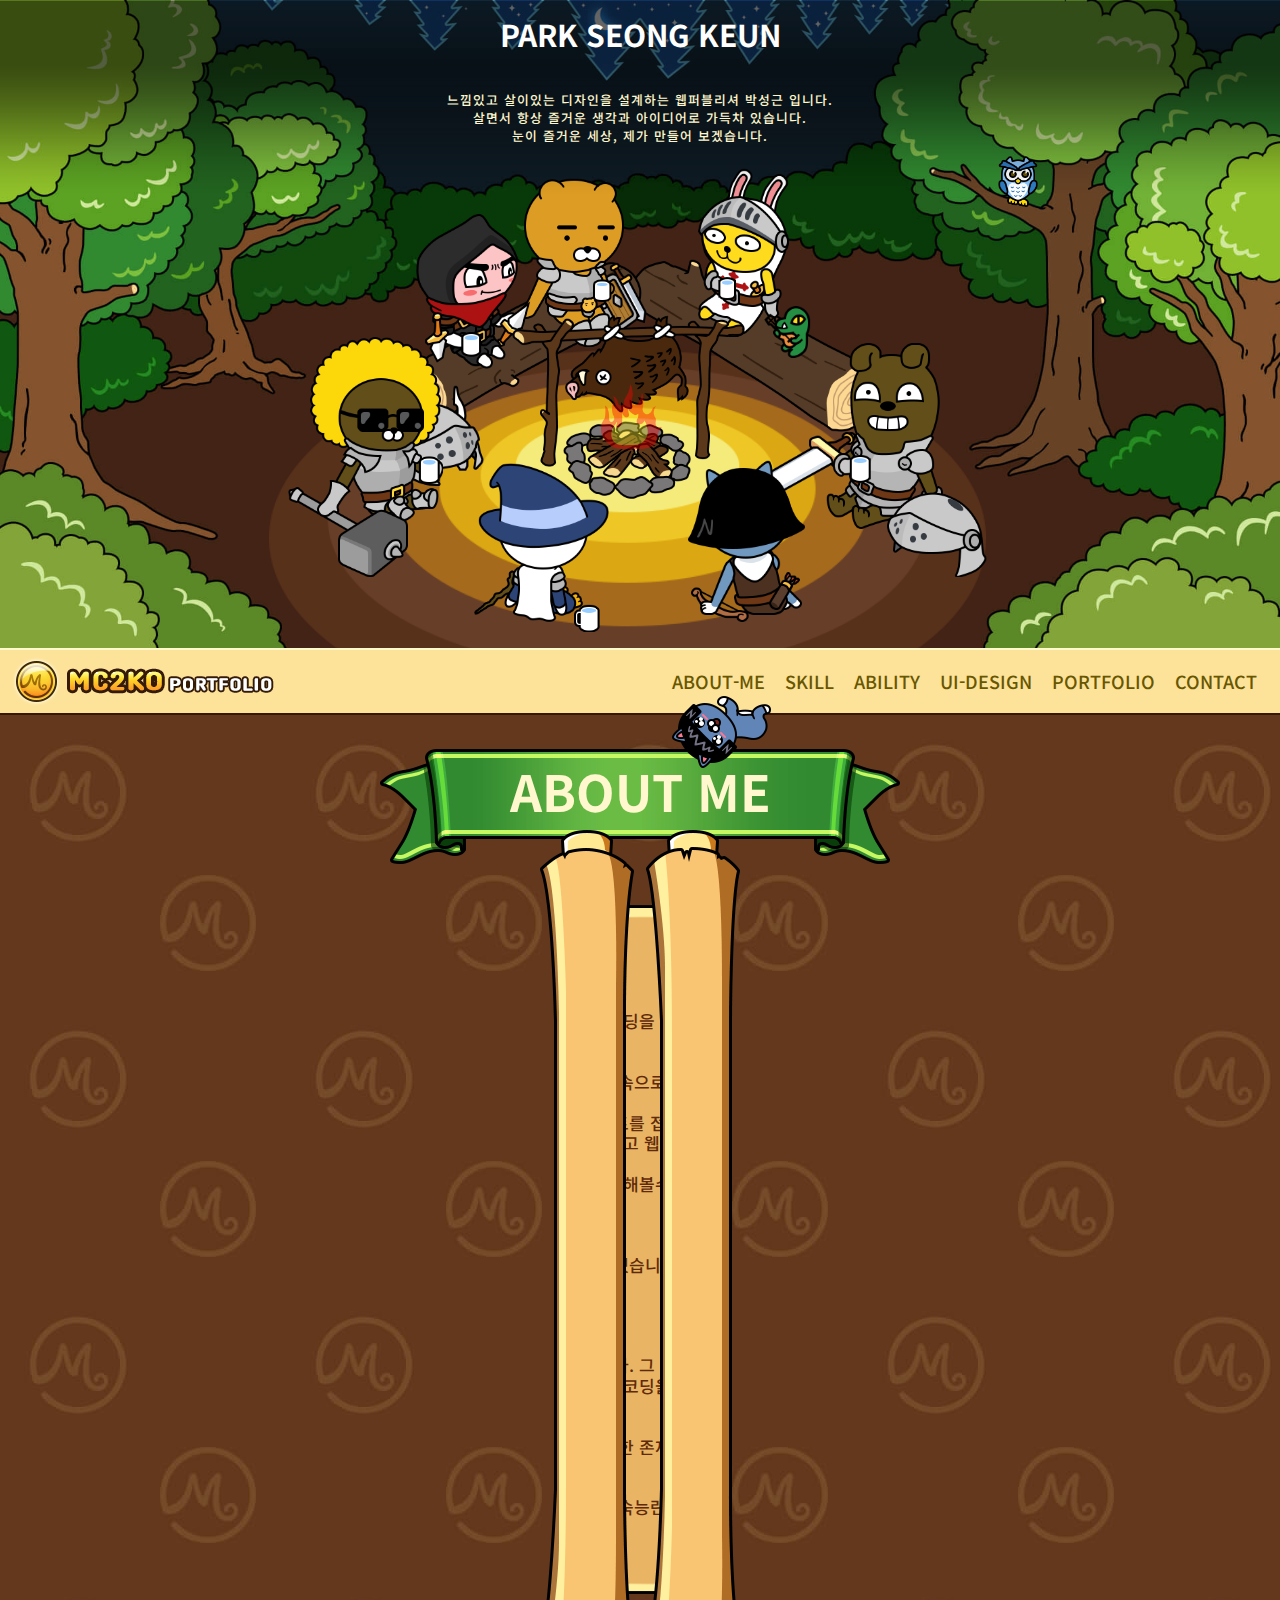
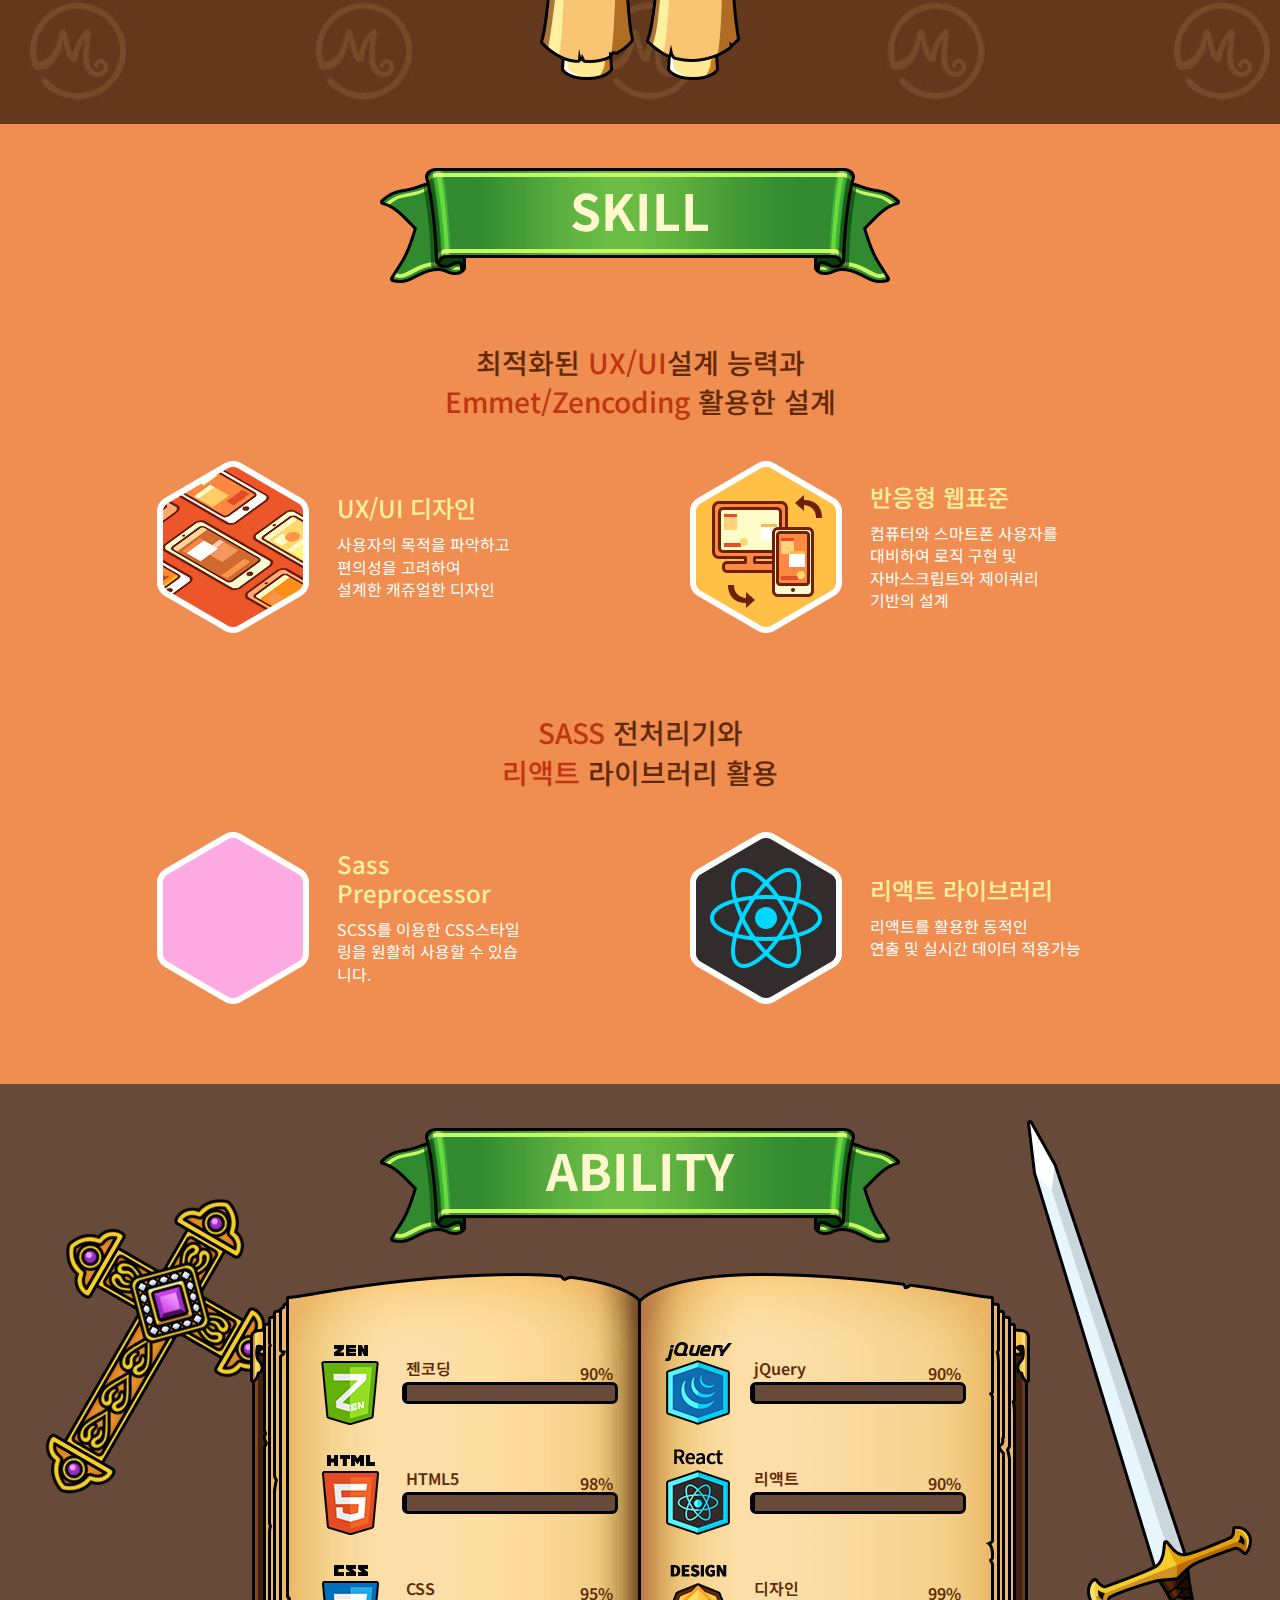
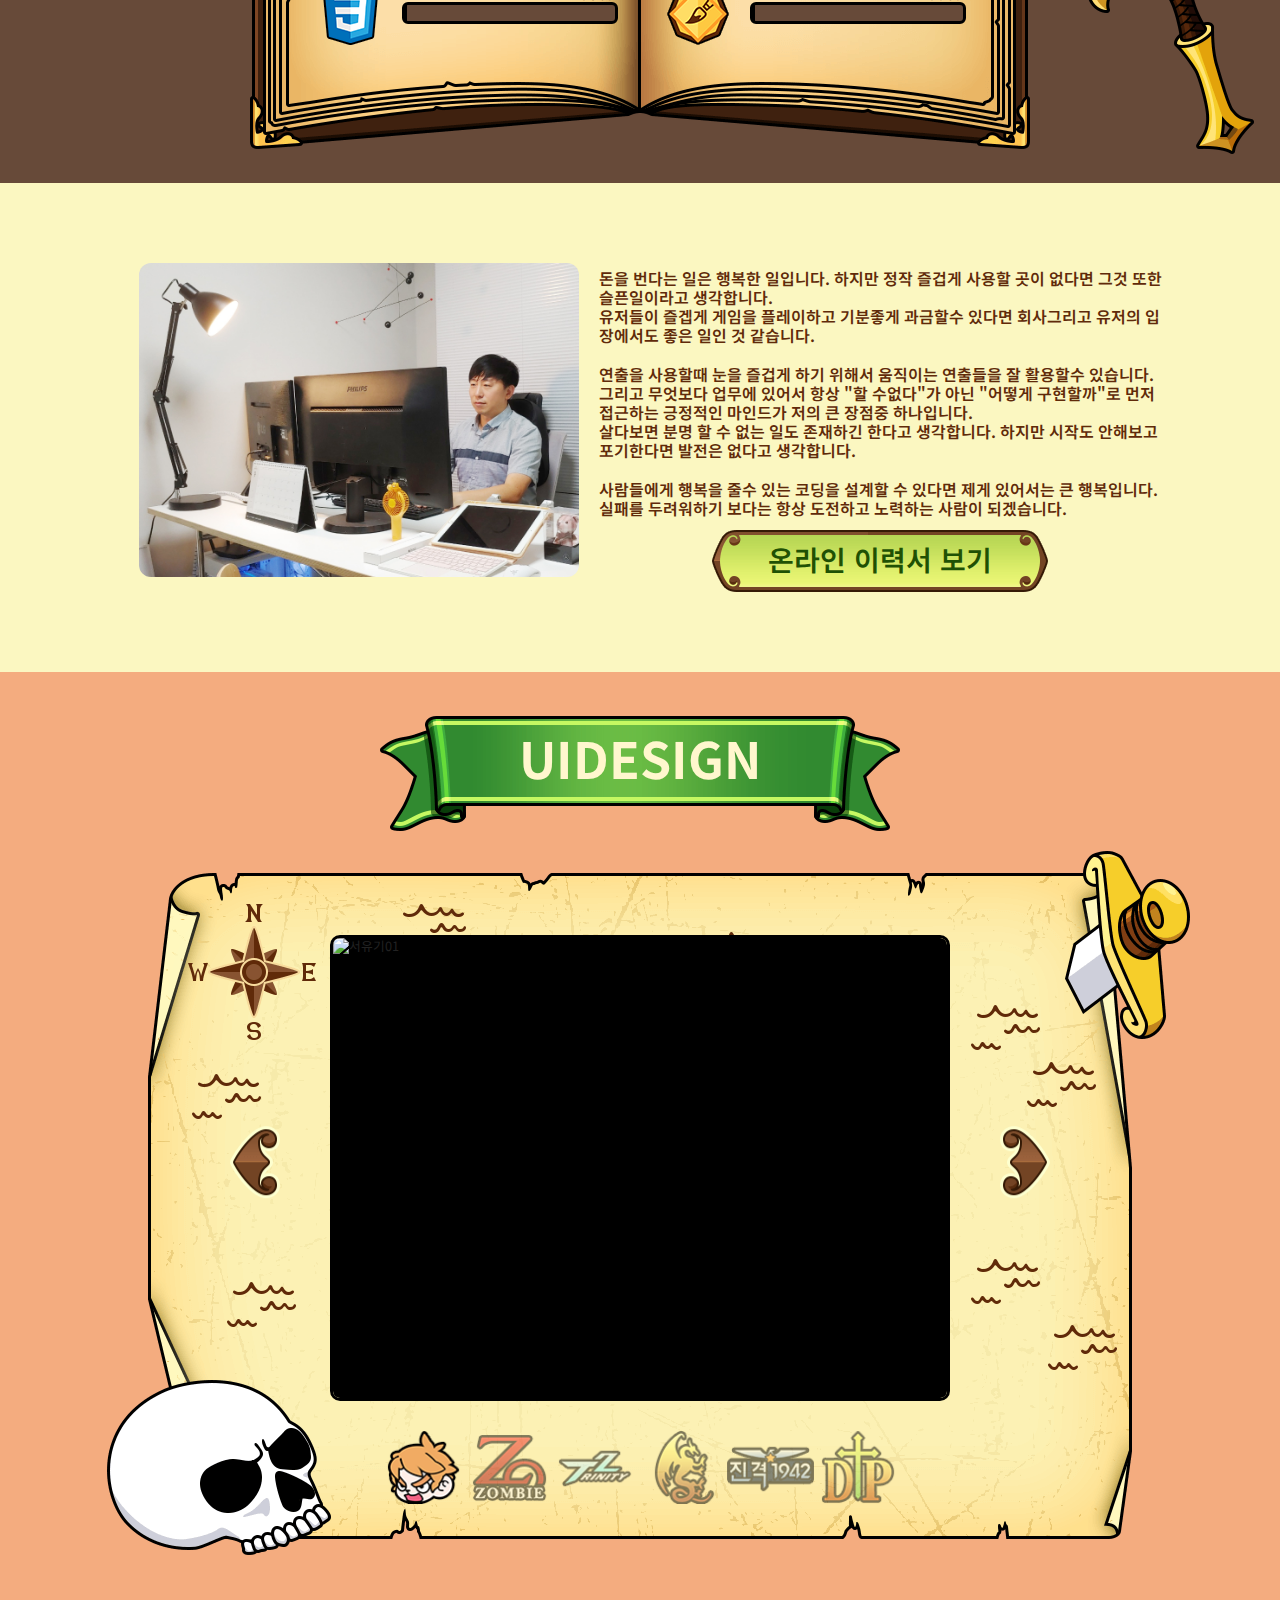
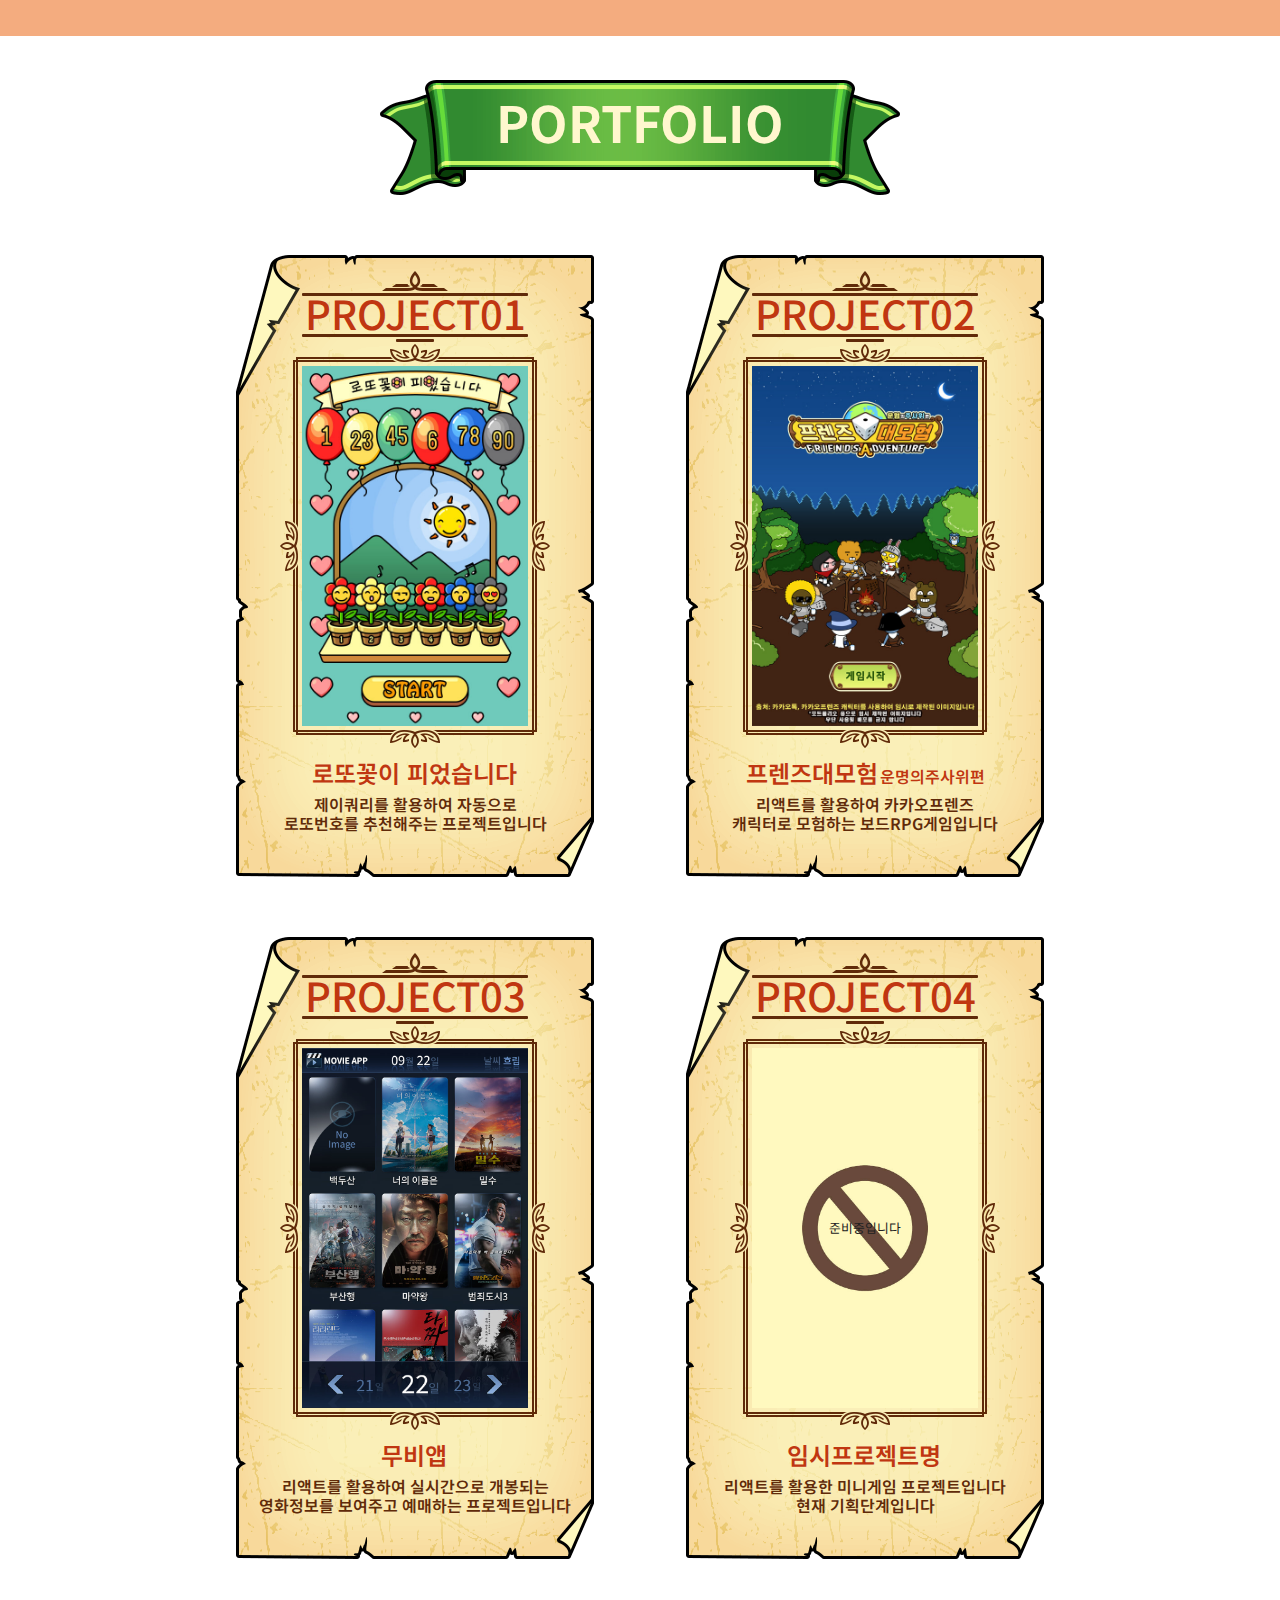
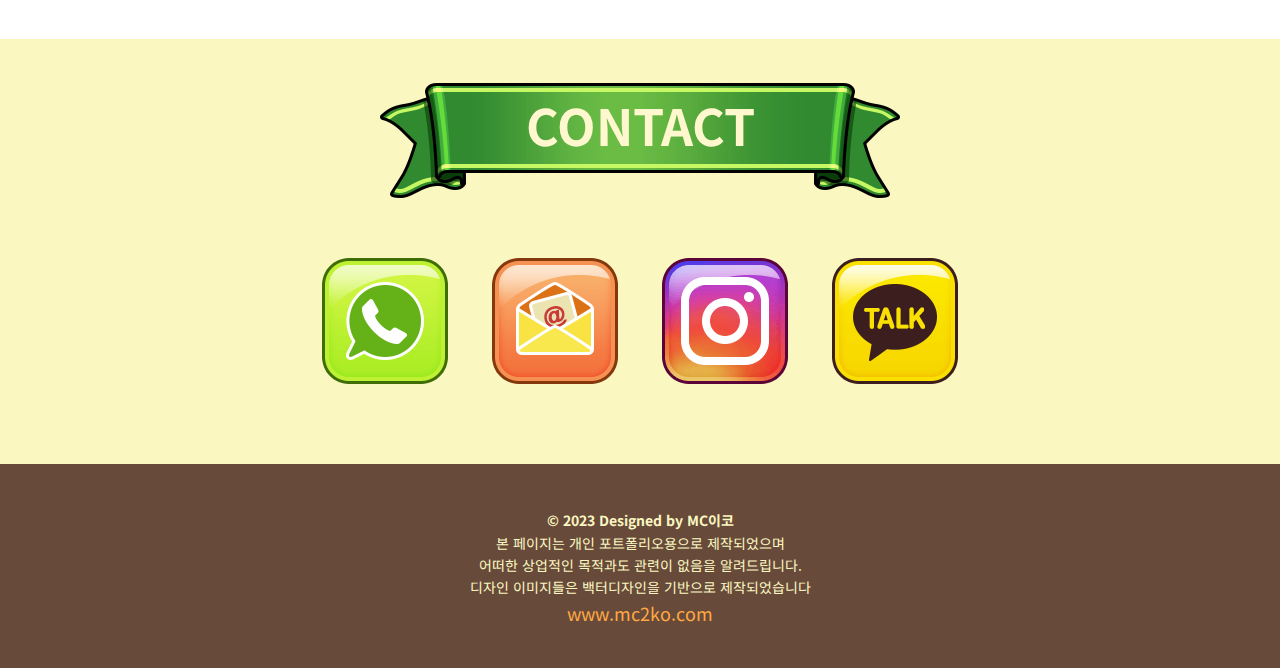
==== commit c12009e0: ""프로그래머 > 퍼블리셔 문구 수정"" ====
--- a/index.html
+++ b/index.html
@@ -11,7 +11,7 @@
     />
     <meta
       name="Description"
-      content="살이있는 디자인을 꿈꾸는 디자이너&웹프그래머"
+      content="살이있는 디자인을 꿈꾸는 디자이너&웹퍼블리셔"
     />
     <meta name="Author" content="박성근" />
     <meta name="Publisher" content="박성근" />
@@ -81,7 +81,7 @@
           <p class="creative"></p>
           <p class="programmer"></p>
           <p class="mypr">
-            느낌있고 살이있는 디자인을 설계하는 웹프로그래머 박성근 입니다.<br />
+            느낌있고 살이있는 디자인을 설계하는 웹퍼블리셔 박성근 입니다.<br />
             살면서 항상 즐거운 생각과 아이디어로 가득차 있습니다.<br />
             <span>눈이 즐거운 세상, 제가 만들어 보겠습니다.</span>
           </p>
@@ -197,7 +197,7 @@
                 <div class="detail">
                   <h3>VISION</h3>
                   <p>
-                    웹프로그래머로서 팀에 힘이 되는 사람이 되고 싶습니다.<br />
+                    웹퍼블리셔로서 팀에 힘이 되는 사람이 되고 싶습니다.<br />
                     리액트, 제이쿼리등을 능숙하게 사용하여 눈이 즐거운 코딩을
                     하는 것이 저의 목표입니다.
                   </p>
@@ -212,8 +212,7 @@
                   </p>
                   <p>
                     지금 당장은 조금 부족할 수 도 있습니다.<br />
-                    하지만 꾸준히 발전하고 노력하는 웹프로그래머로
-                    성장하겠습니다.
+                    하지만 꾸준히 발전하고 노력하는 웹퍼블리셔로 성장하겠습니다.
                   </p>
                 </div>
                 <div class="detail">
@@ -1017,7 +1016,7 @@
                 <tbody>
                   <tr>
                     <td>지원부문</td>
-                    <td>웹프로그래머</td>
+                    <td>웹퍼블리셔</td>
                   </tr>
                   <tr>
                     <td>희망연봉</td>
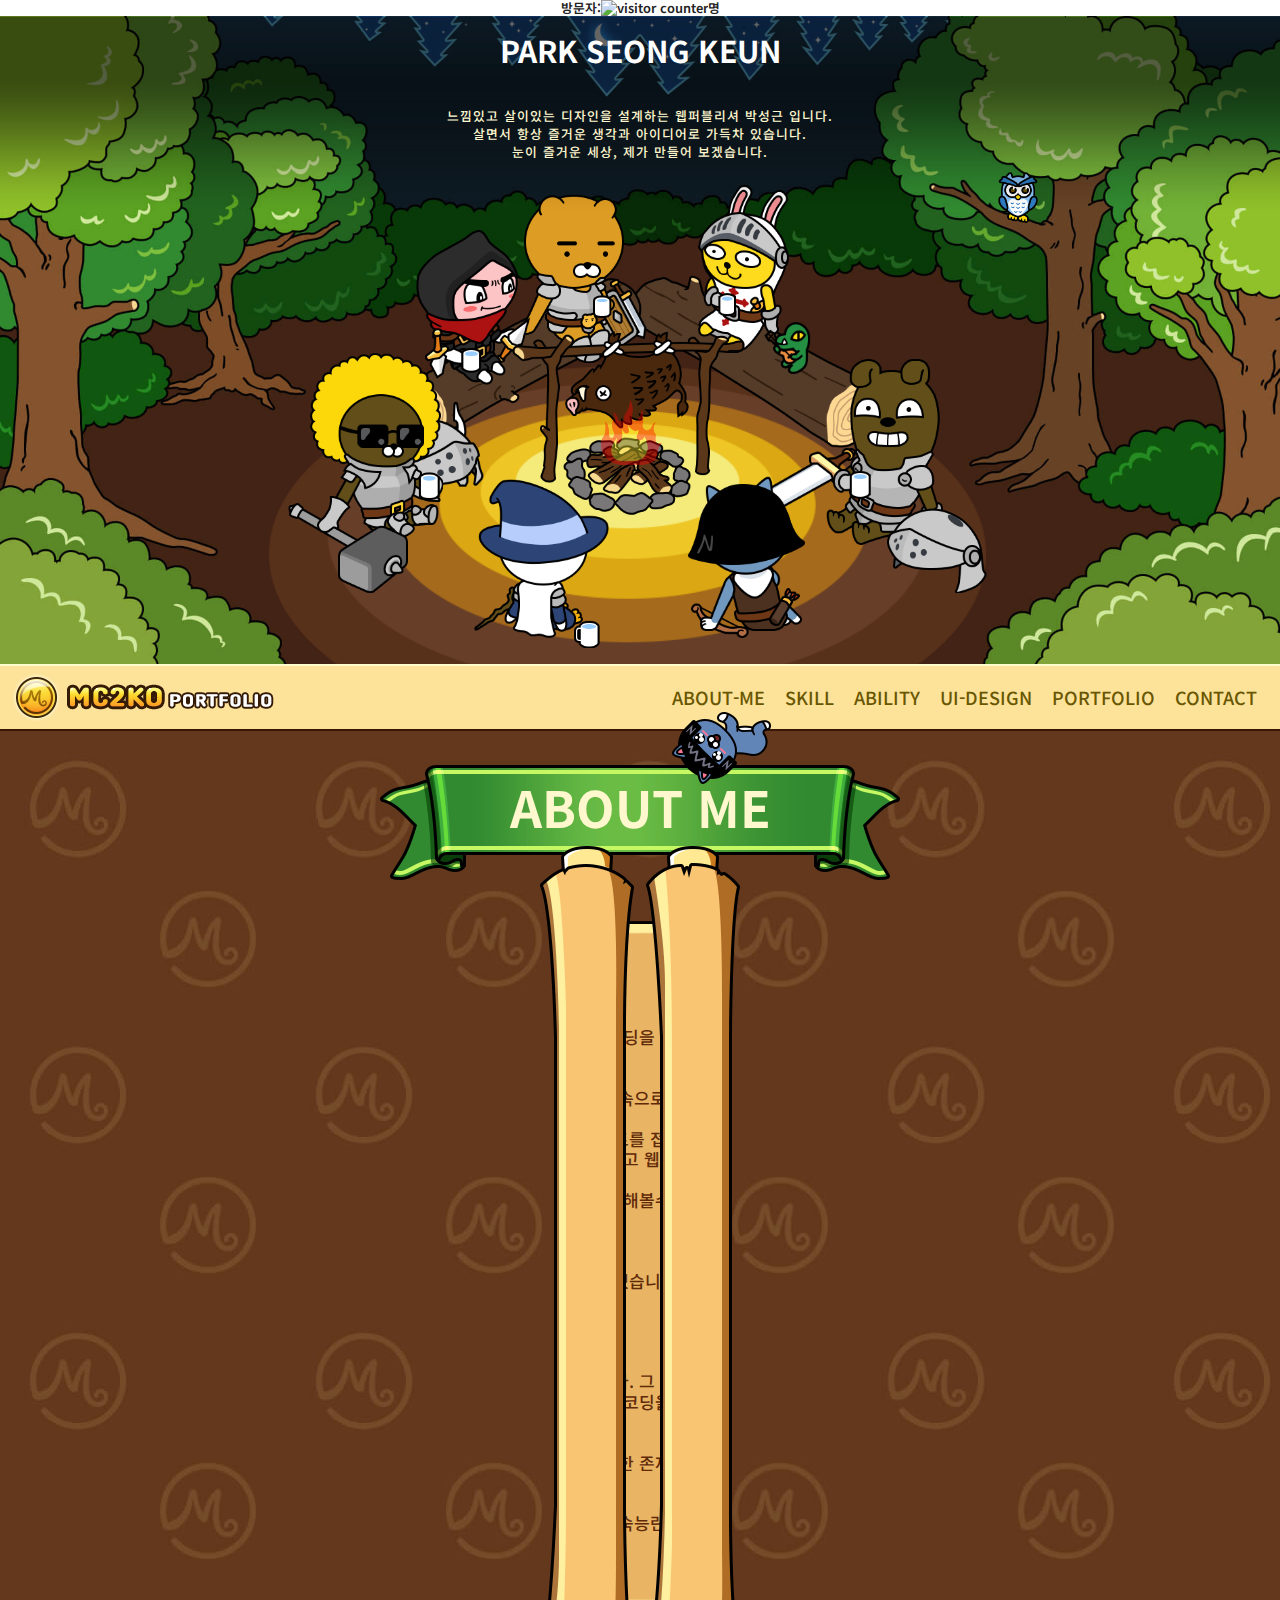
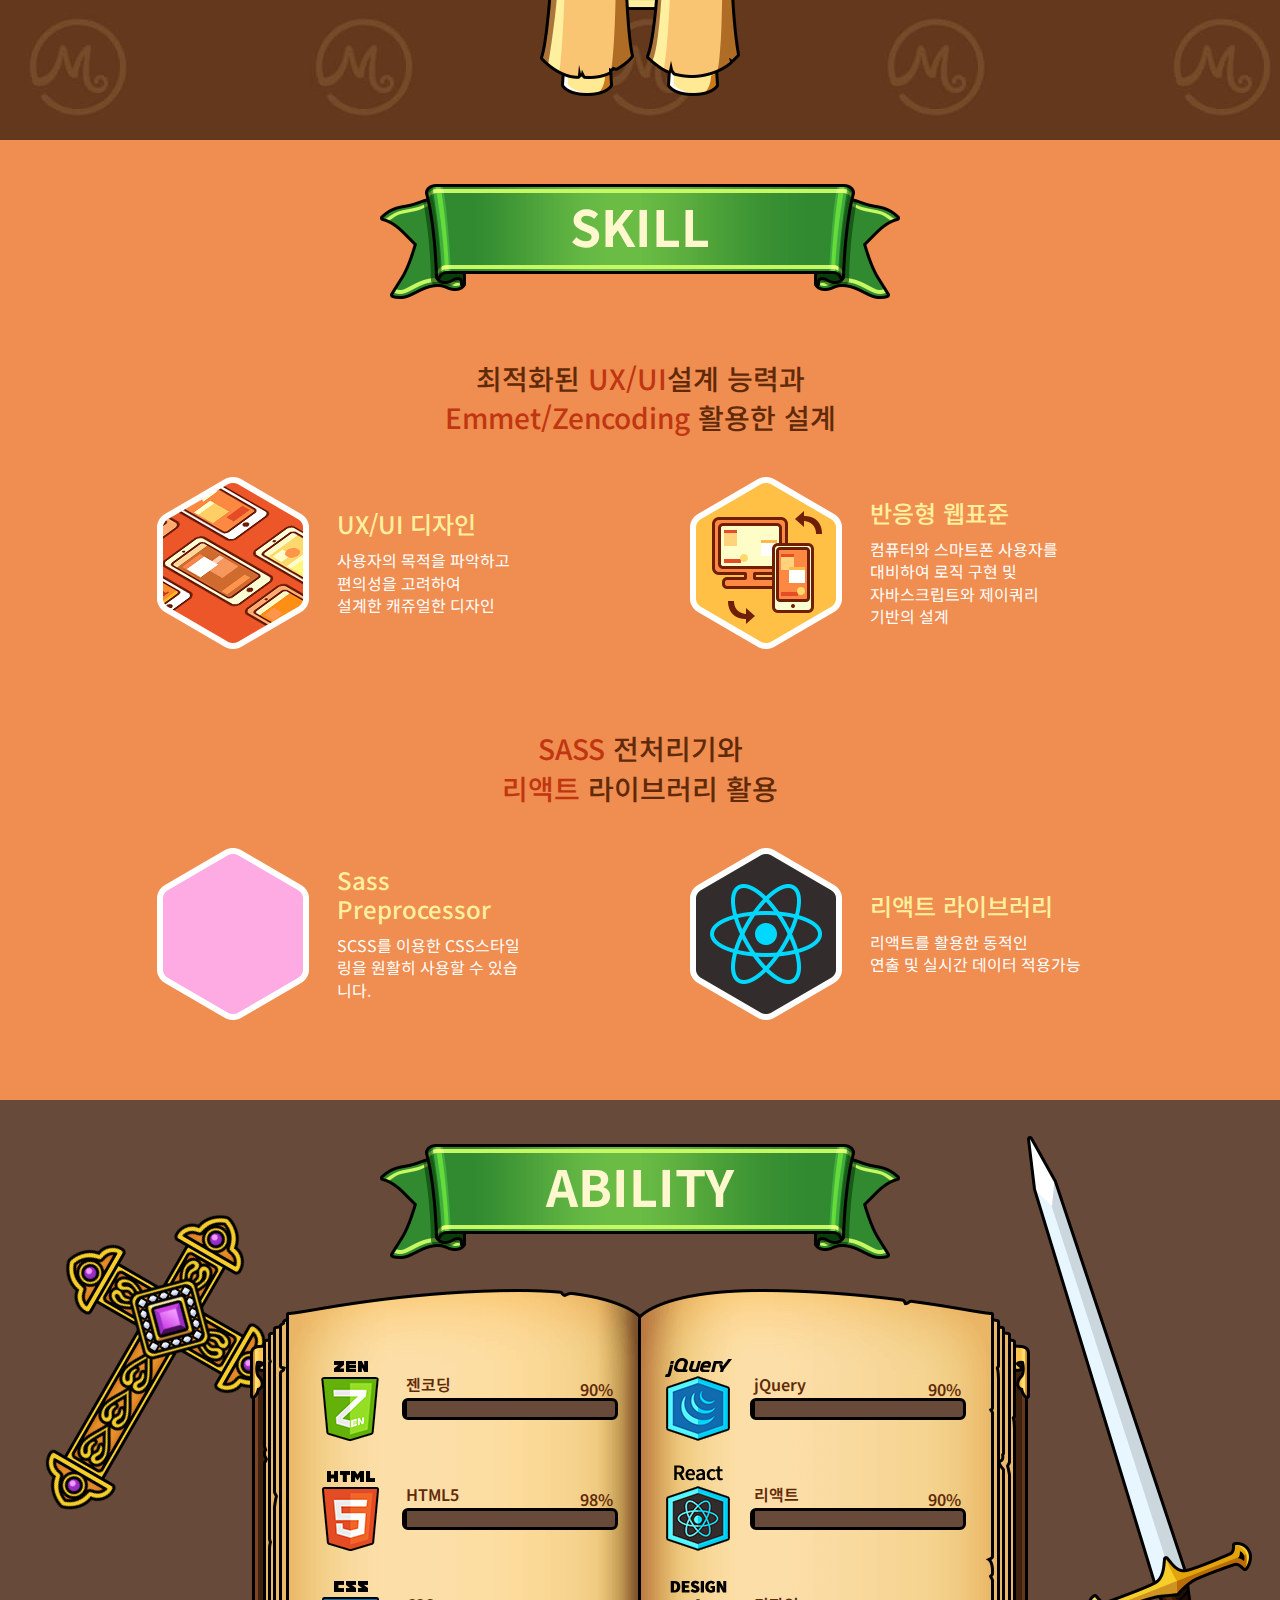
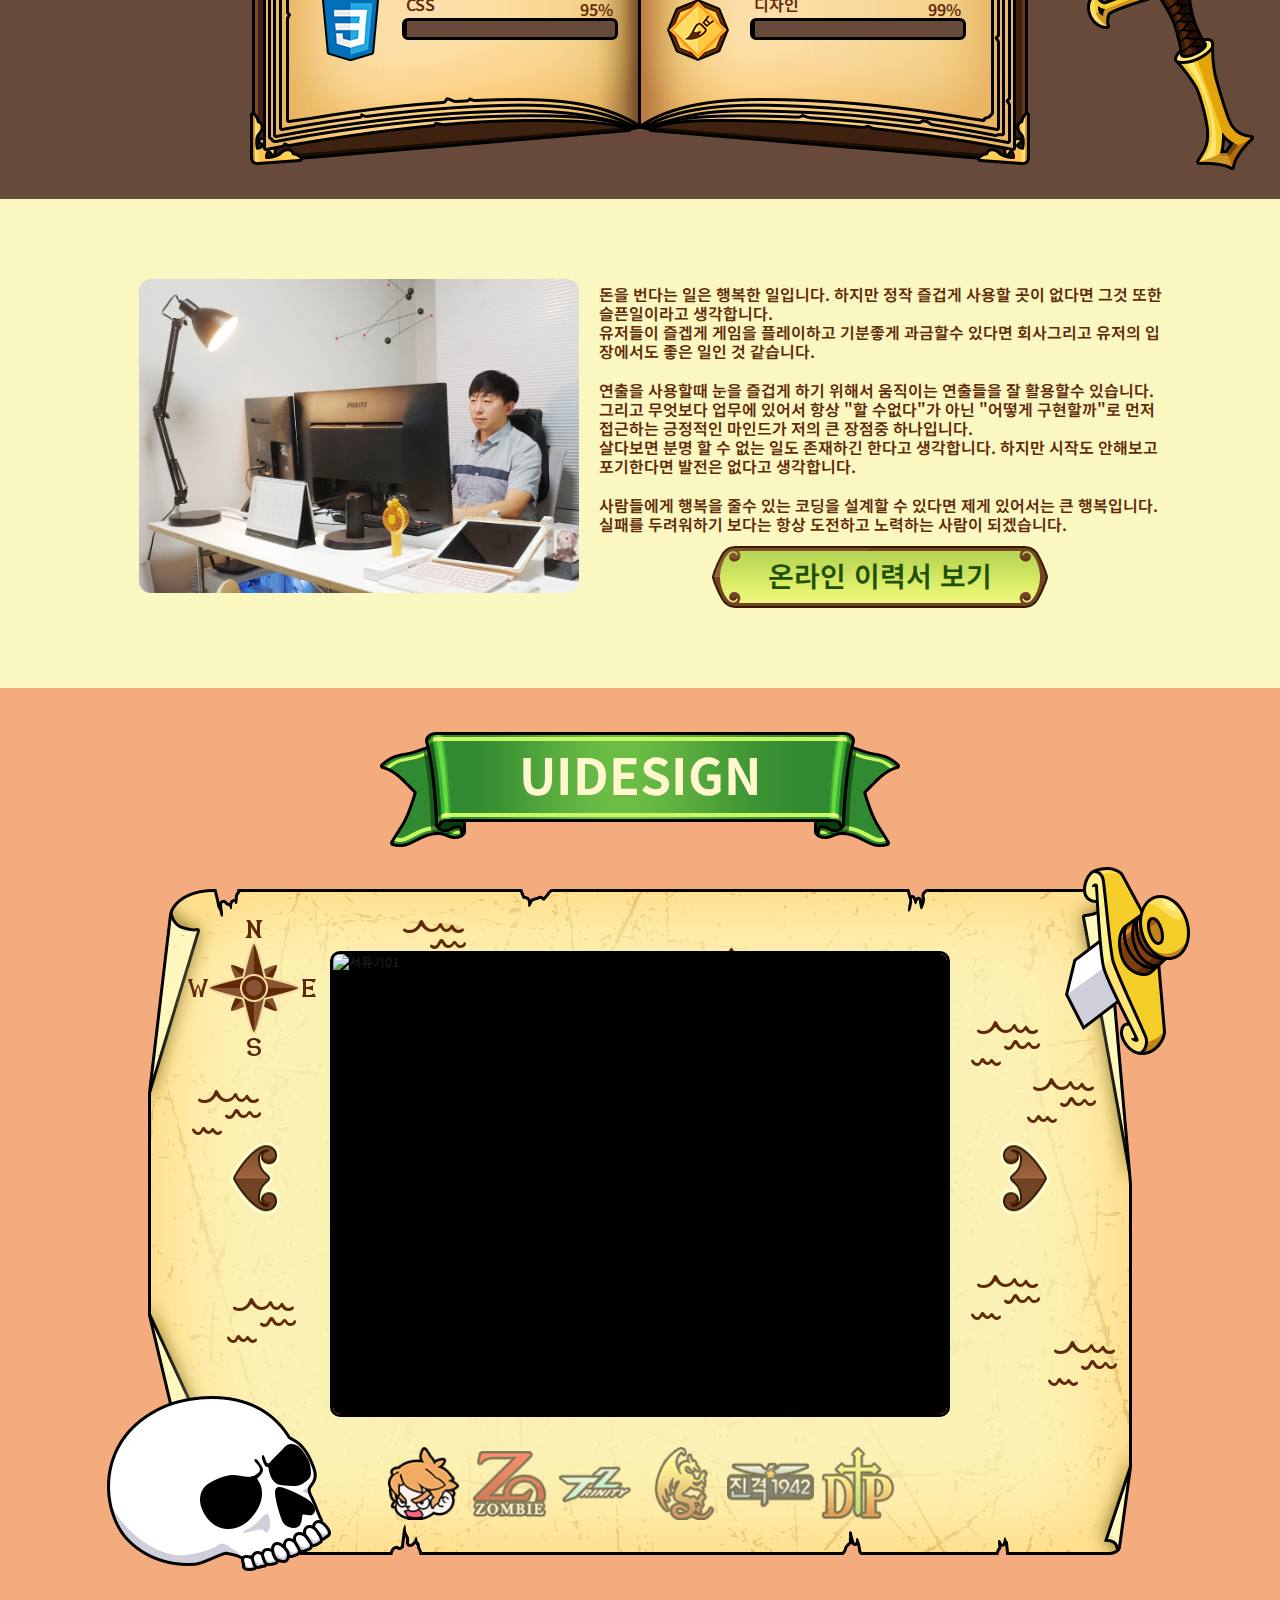
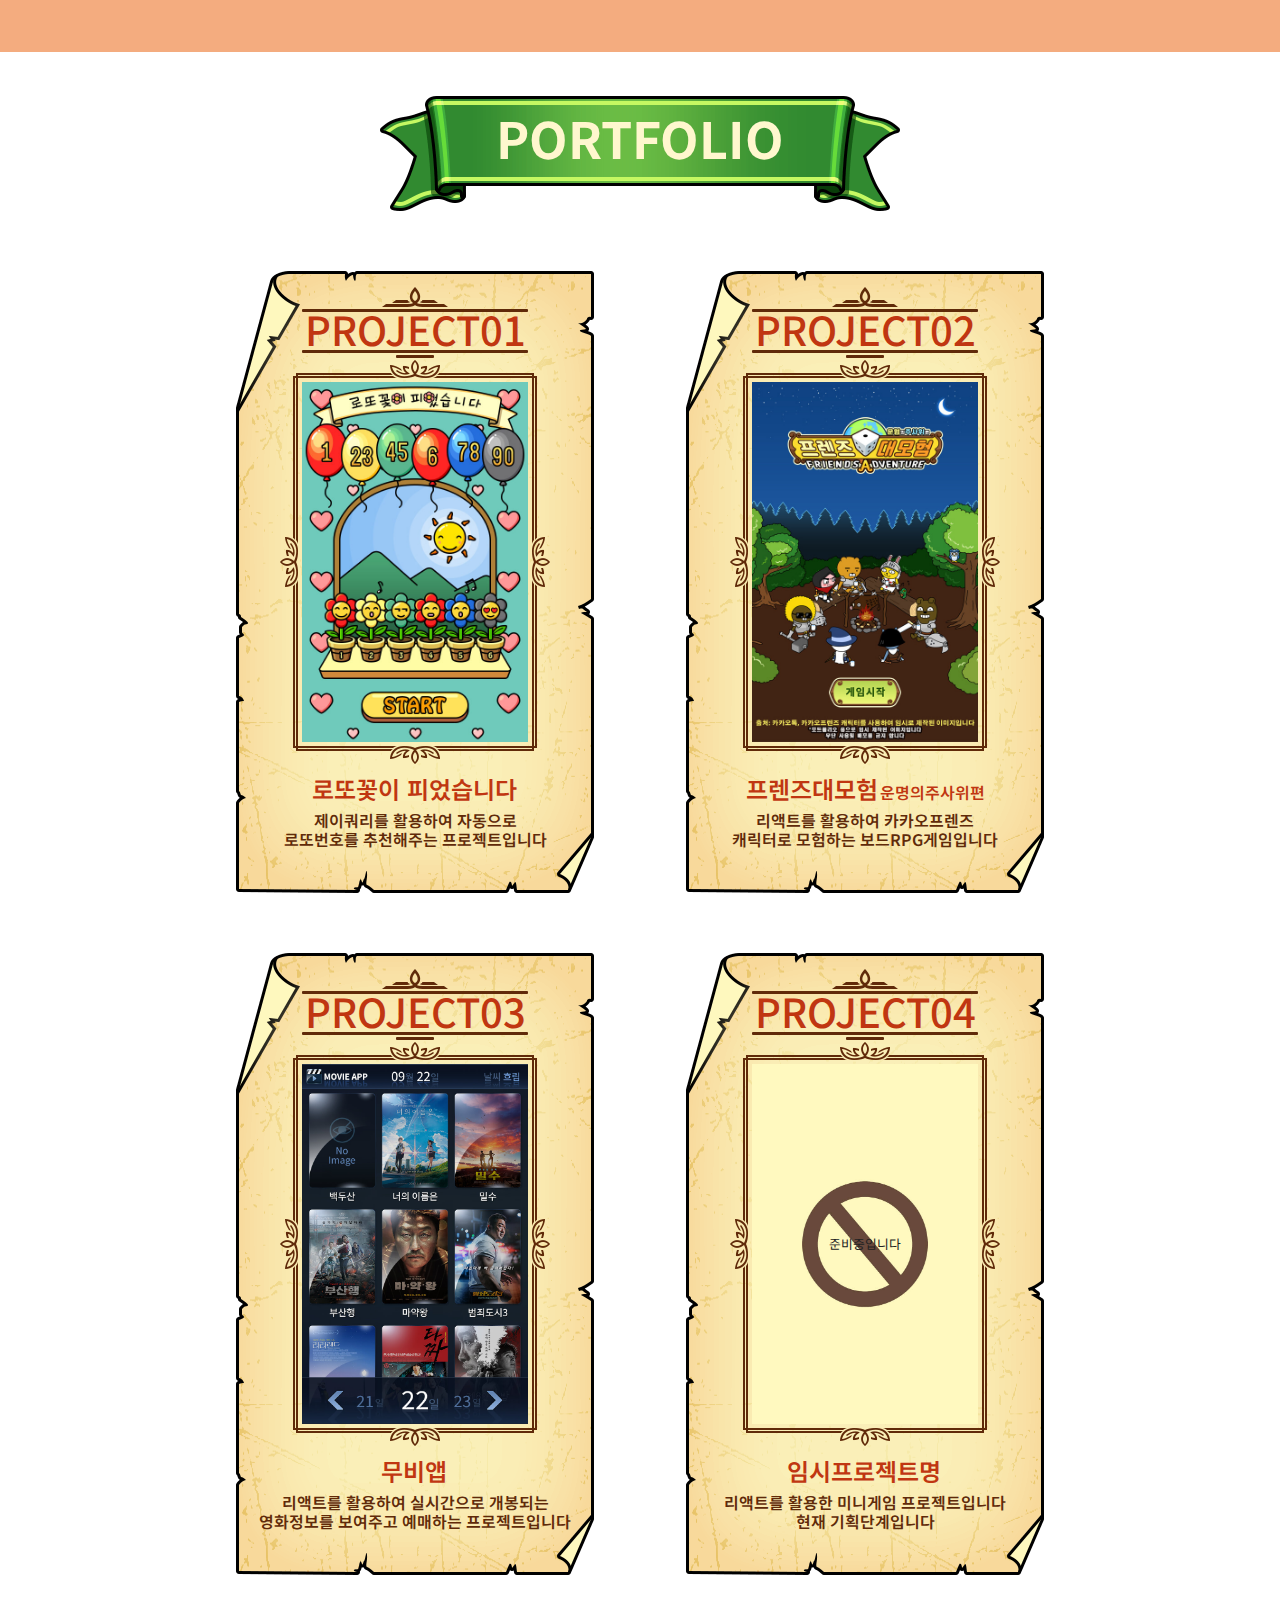
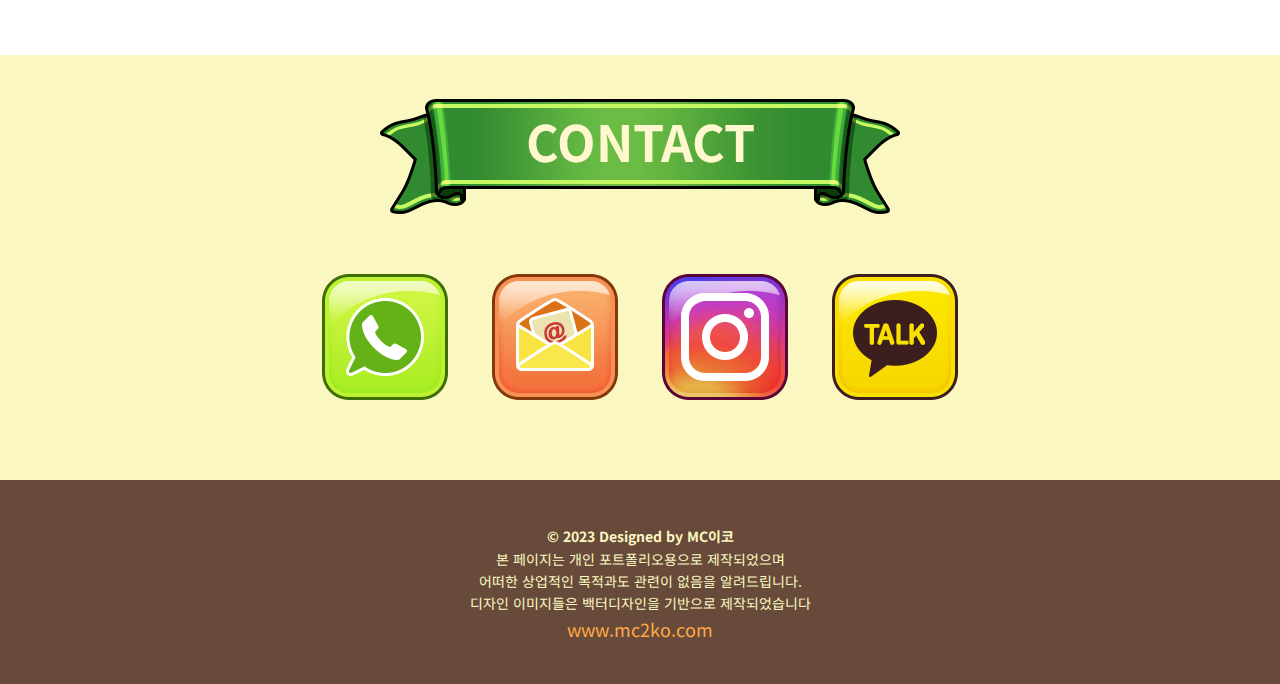
==== commit ddddbe07: ""방문자 기록 추가"" ====
--- a/index.html
+++ b/index.html
@@ -1,4 +1,21 @@
 <!DOCTYPE html>
+
+<!-- Start of CuterCounter Code -->
+<a
+  style="
+    display: flex;
+    justify-content: center;
+    font-weight: 600;
+    line-height: 16px;
+  "
+>
+  방문자:<img
+    src="https://www.cutercounter.com/hits.php?id=hvmxoppkx&nd=6&style=1"
+    border="0"
+    alt="visitor counter"
+  />명
+</a>
+<!-- End of CuterCounter Code -->
 <html lang="ko">
   <head>
     <meta charset="UTF-8" />
--- a/css/style.css
+++ b/css/style.css
@@ -767,7 +767,6 @@
 #wrap #aboutme {
   position: relative;
   min-width: 1200px;
-  z-index: 200;
   background-color: #64381c;
   background-image: url(./../images/aboutme/bg_pattern.jpg);
 }
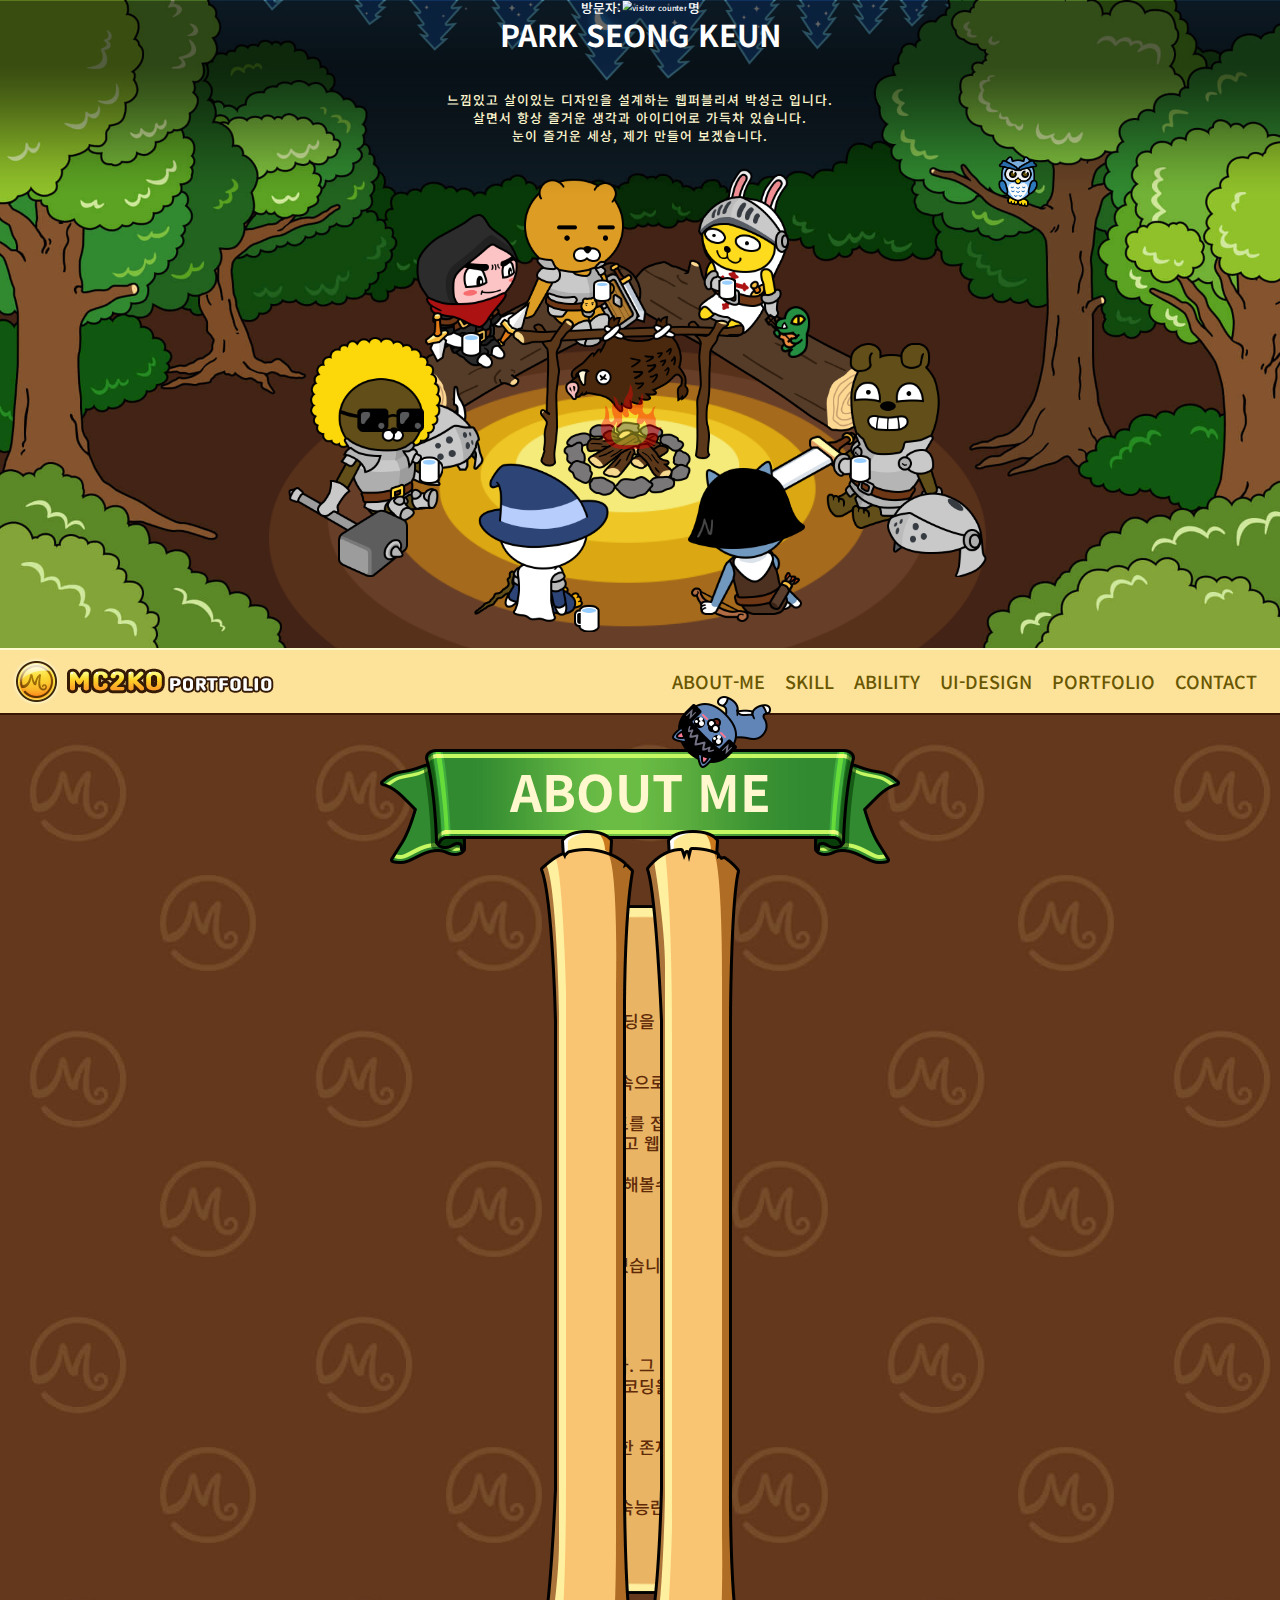
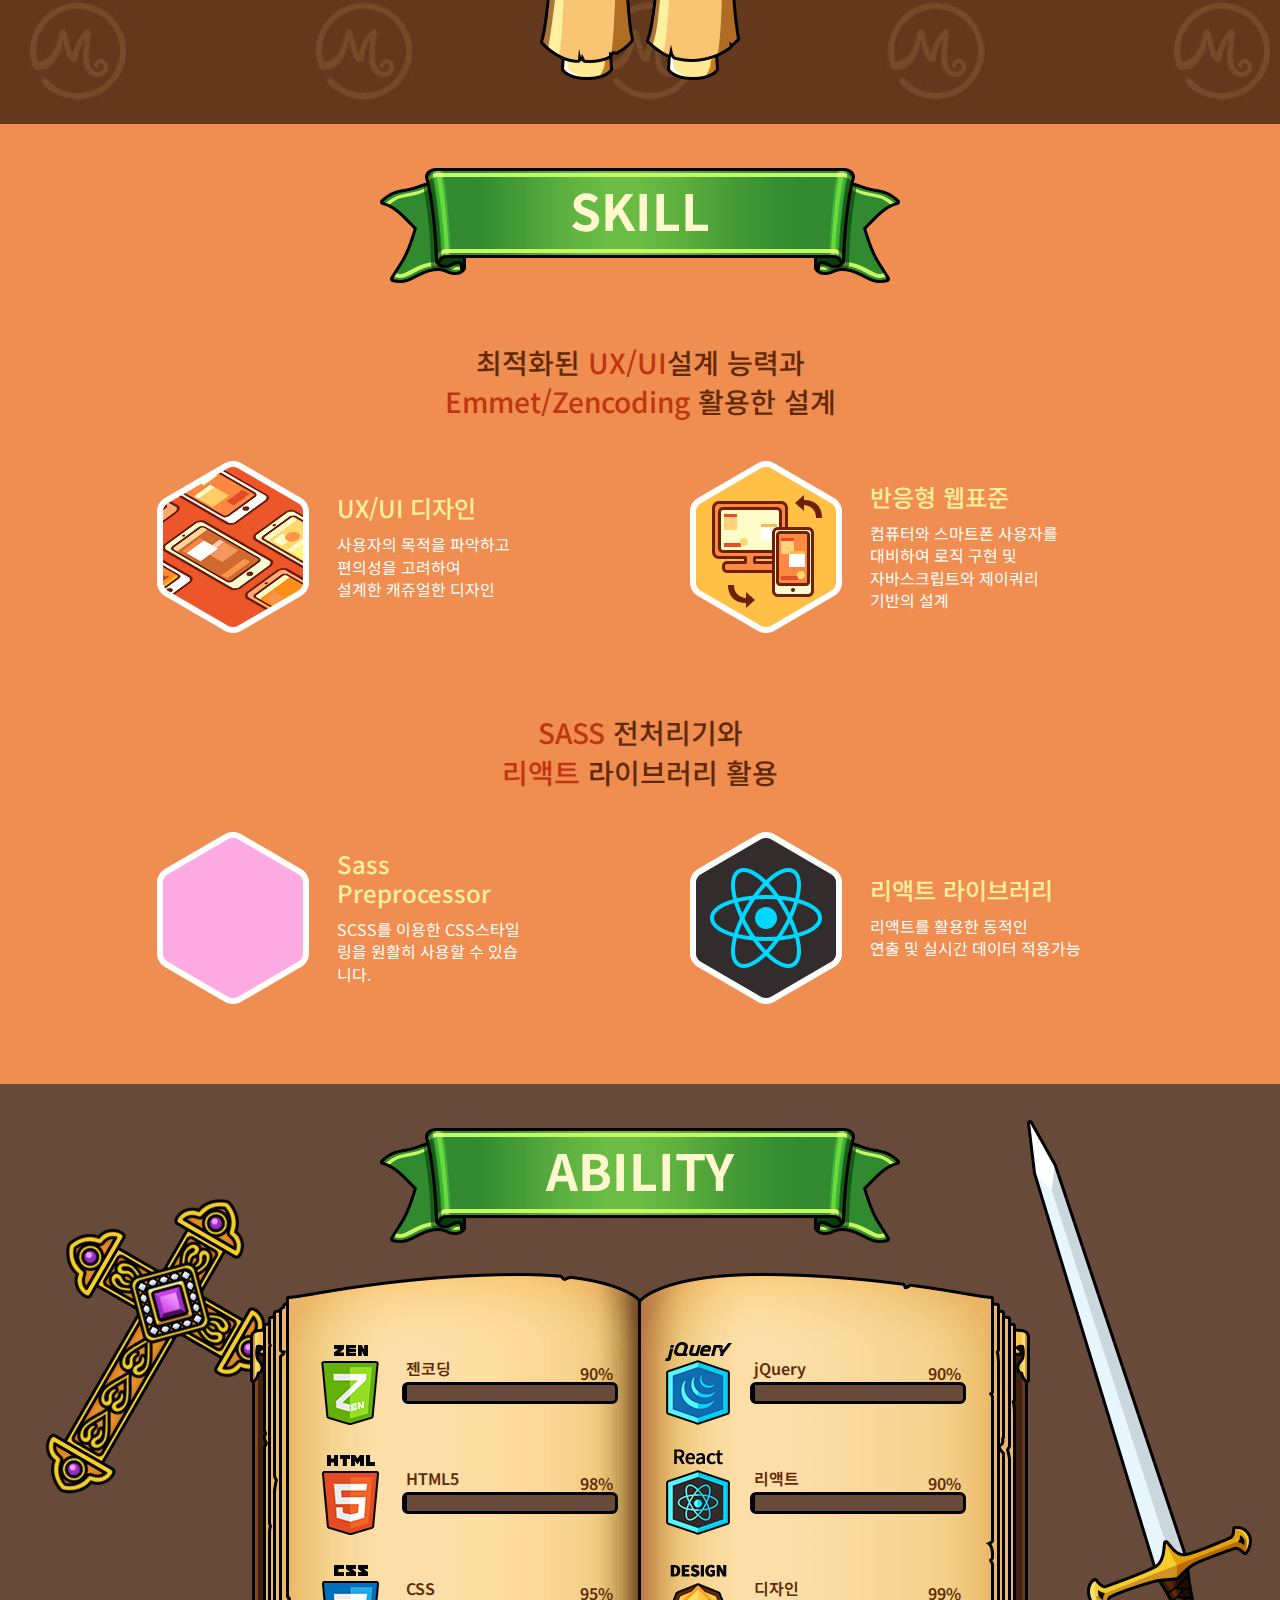
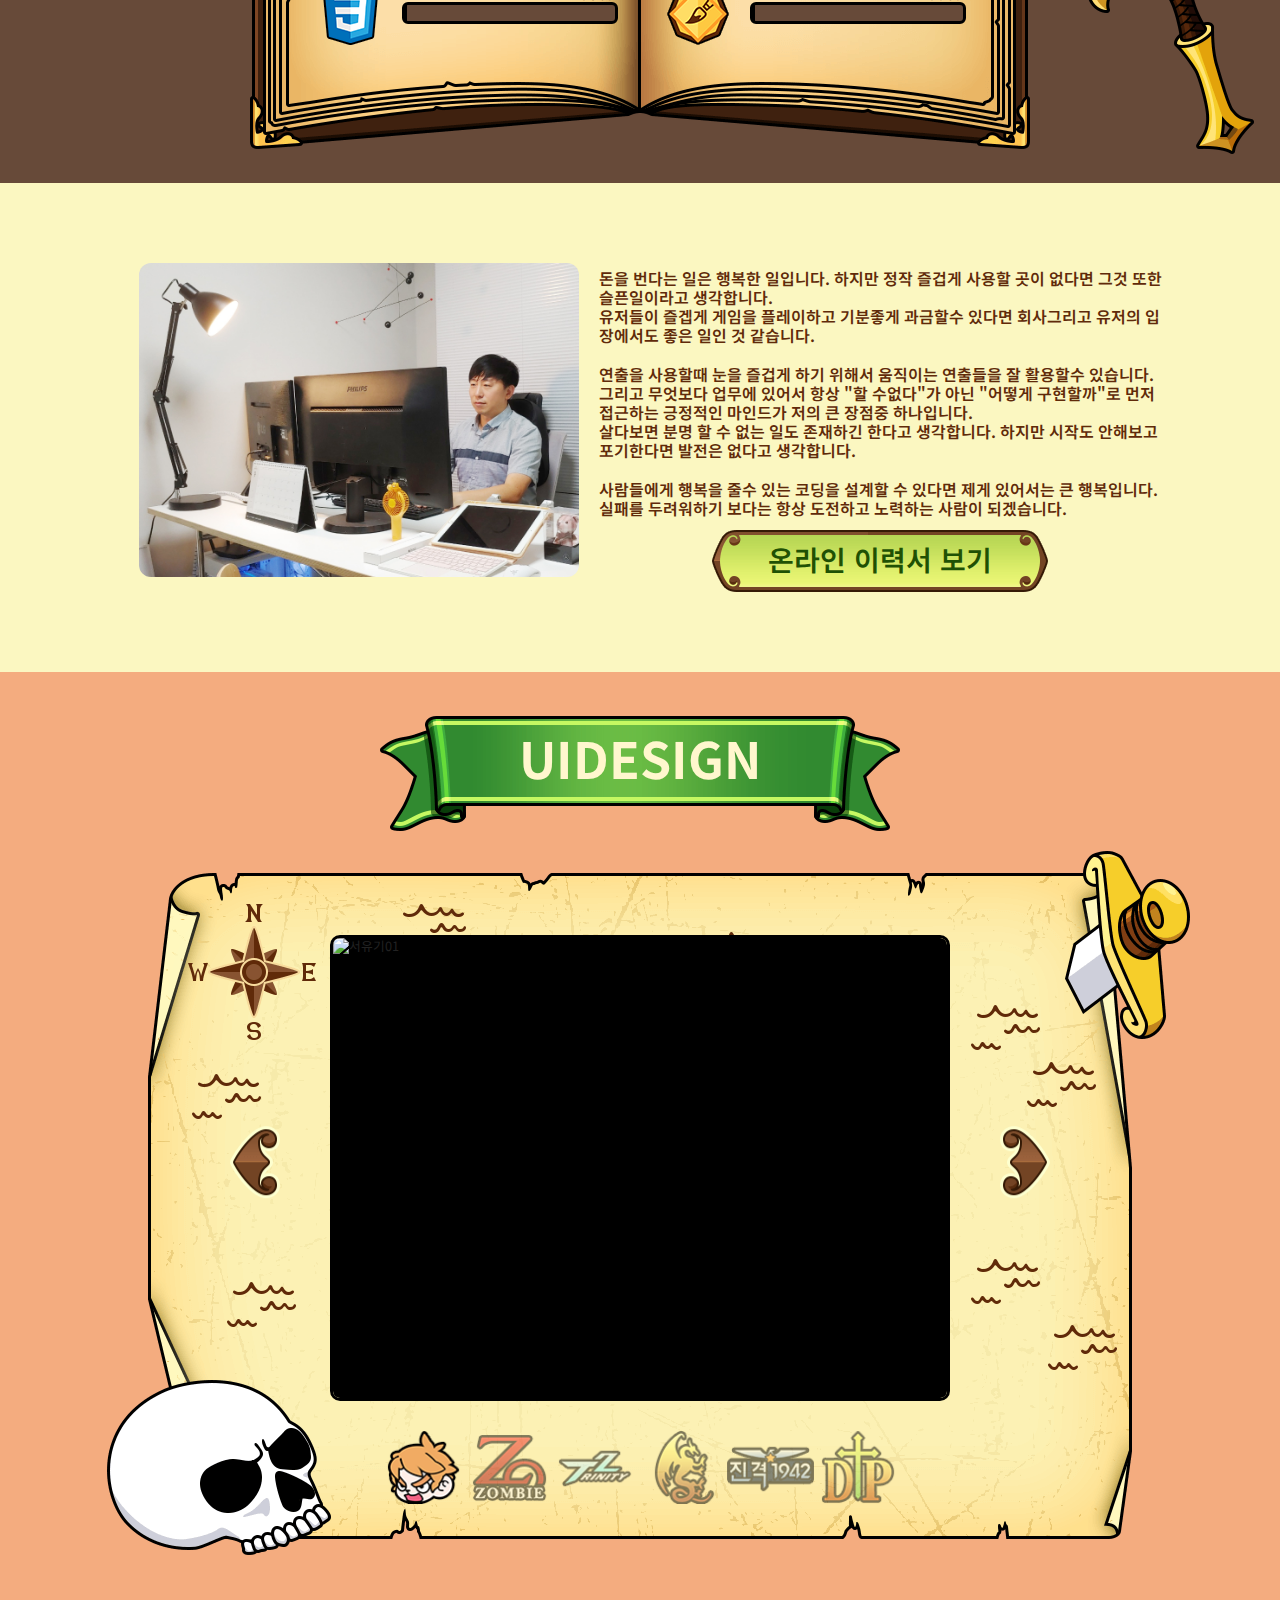
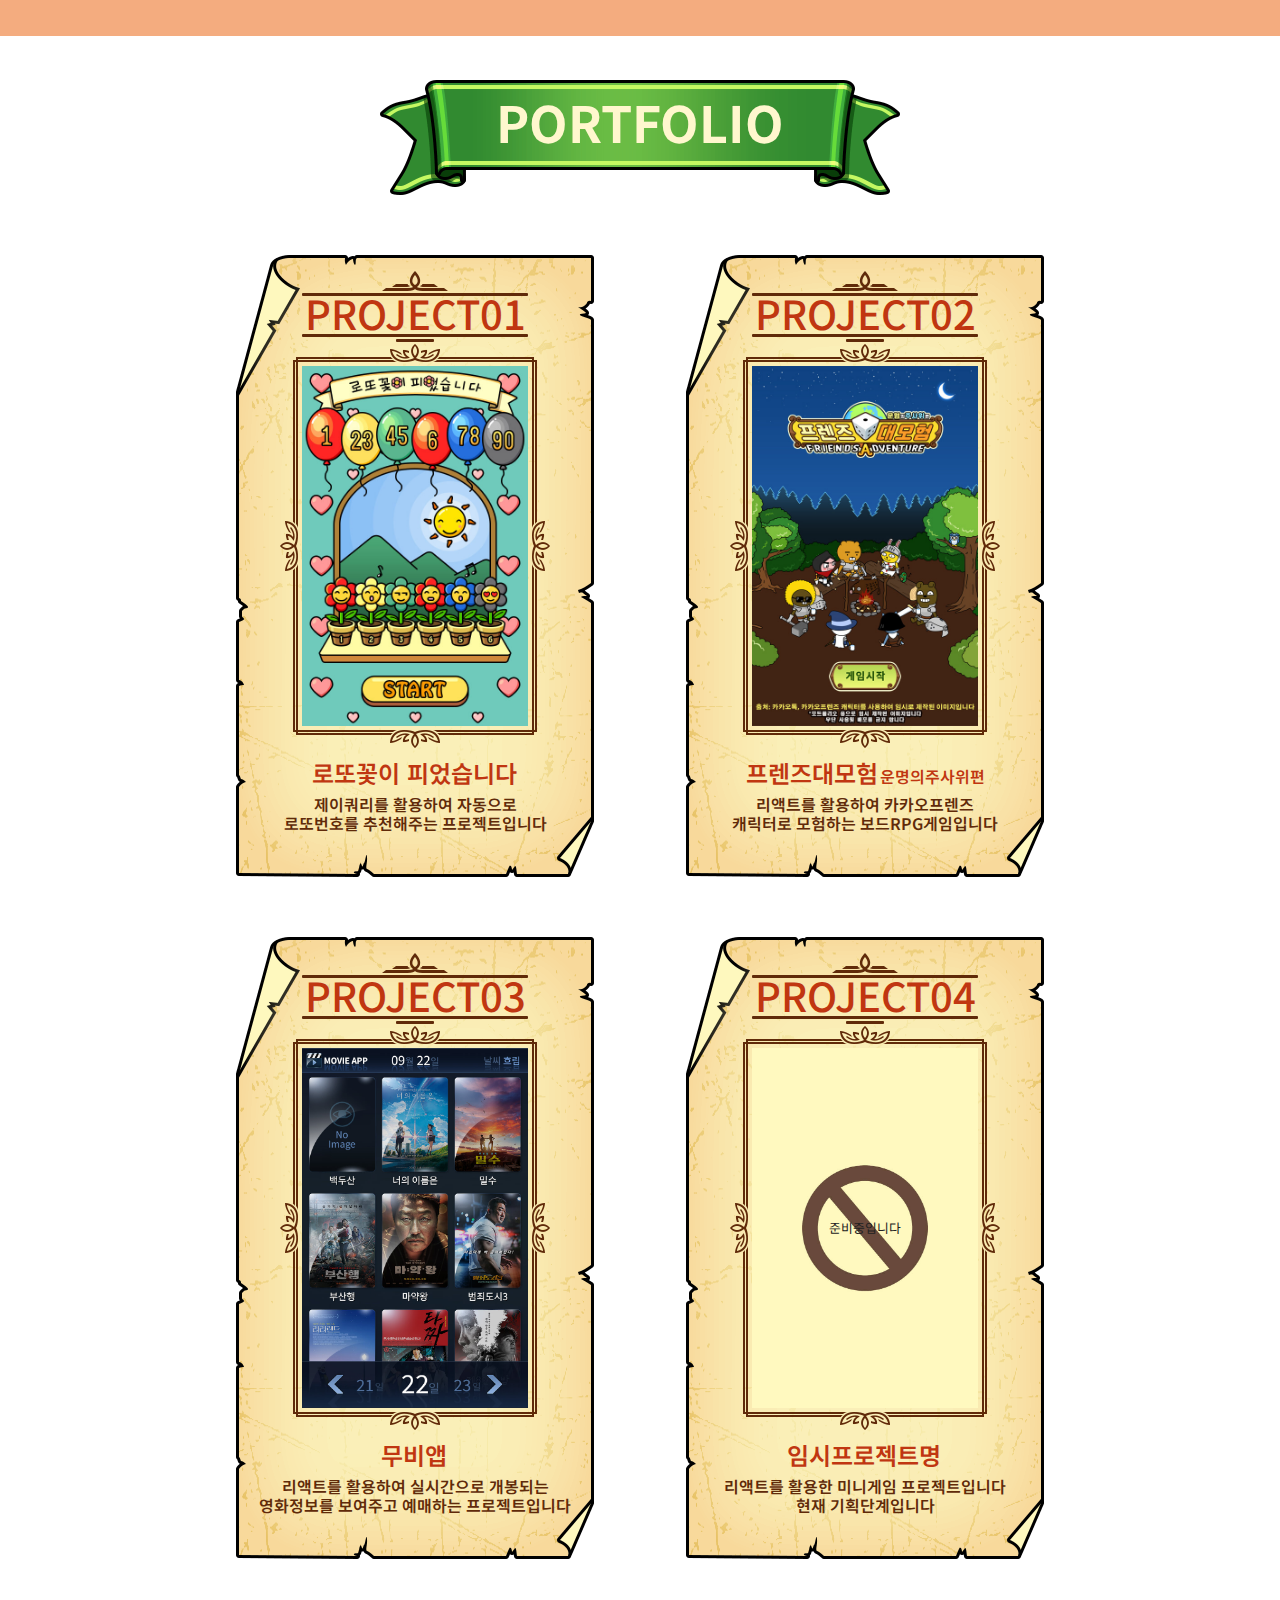
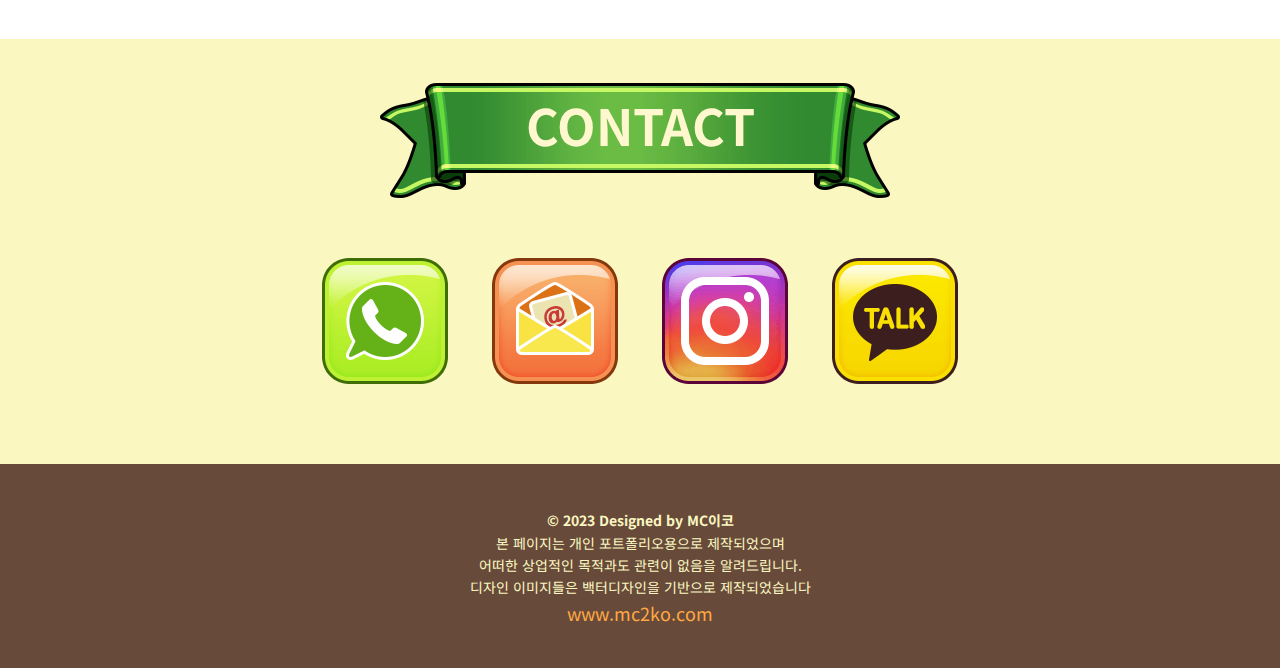
==== commit 269b7d07: ""방문자수 스타일변경"" ====
--- a/index.html
+++ b/index.html
@@ -2,18 +2,30 @@
 
 <!-- Start of CuterCounter Code -->
 <a
+  class="dontTouch"
   style="
     display: flex;
     justify-content: center;
-    font-weight: 600;
-    line-height: 16px;
+    position: absolute;
+    z-index: 900;
+    width: 100%;
+    top: -4px;
+    transform: translate(4px, 0);
+    color: white;
+    font-weight: 500;
+    line-height: 23px;
+    cursor: default;
   "
+  href="https://www.cutercounter.com/"
+  target="_blank"
 >
   방문자:<img
-    src="https://www.cutercounter.com/hits.php?id=hvmxoppkx&nd=6&style=1"
+    style="transform: scale(0.6); margin-left: -20px"
+    src="https://www.cutercounter.com/hits.php?id=hvmxoppkx&nd=6&style=101"
     border="0"
     alt="visitor counter"
-  />명
+  />
+  <p style="position: absolute; transform: translate(50px, 0)">명</p>
 </a>
 <!-- End of CuterCounter Code -->
 <html lang="ko">
--- a/css/style.css
+++ b/css/style.css
@@ -1,4 +1,13 @@
 @charset "UTF-8";
+.dontTouch {
+  min-width: 1200px;
+}
+@media screen and (max-width:640px) {
+  .dontTouch {
+    min-width: 100%;
+  }
+}
+
 #wrap {
   position: relative;
   min-width: 1200px;
@@ -577,11 +586,6 @@
   transform: rotate(180deg);
   background-image: url(./../images/background/gradient.png);
   background-size: contain;
-}
-@media screen and (max-width:640px) {
-  #wrap > #home > .bgmov > .background > .gradient01 {
-    opacity: 0;
-  }
 }
 #wrap header {
   position: absolute;
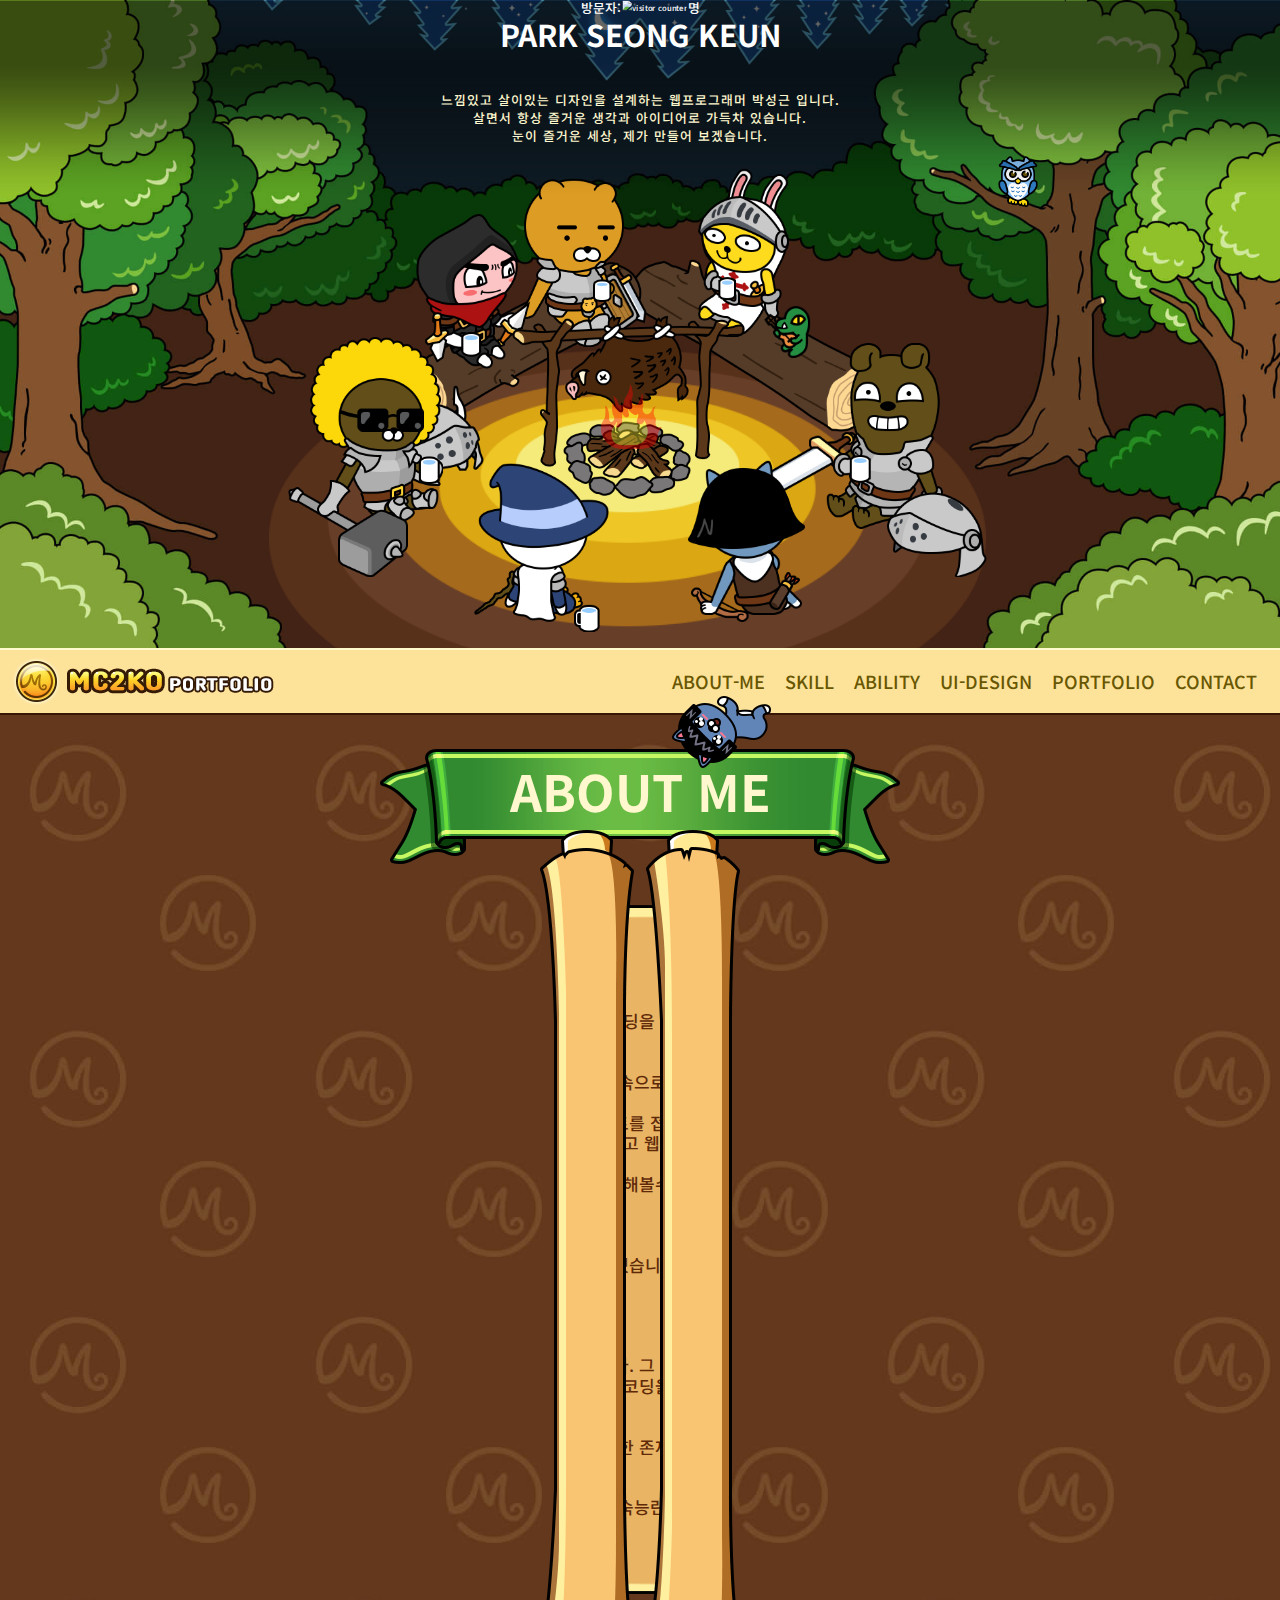
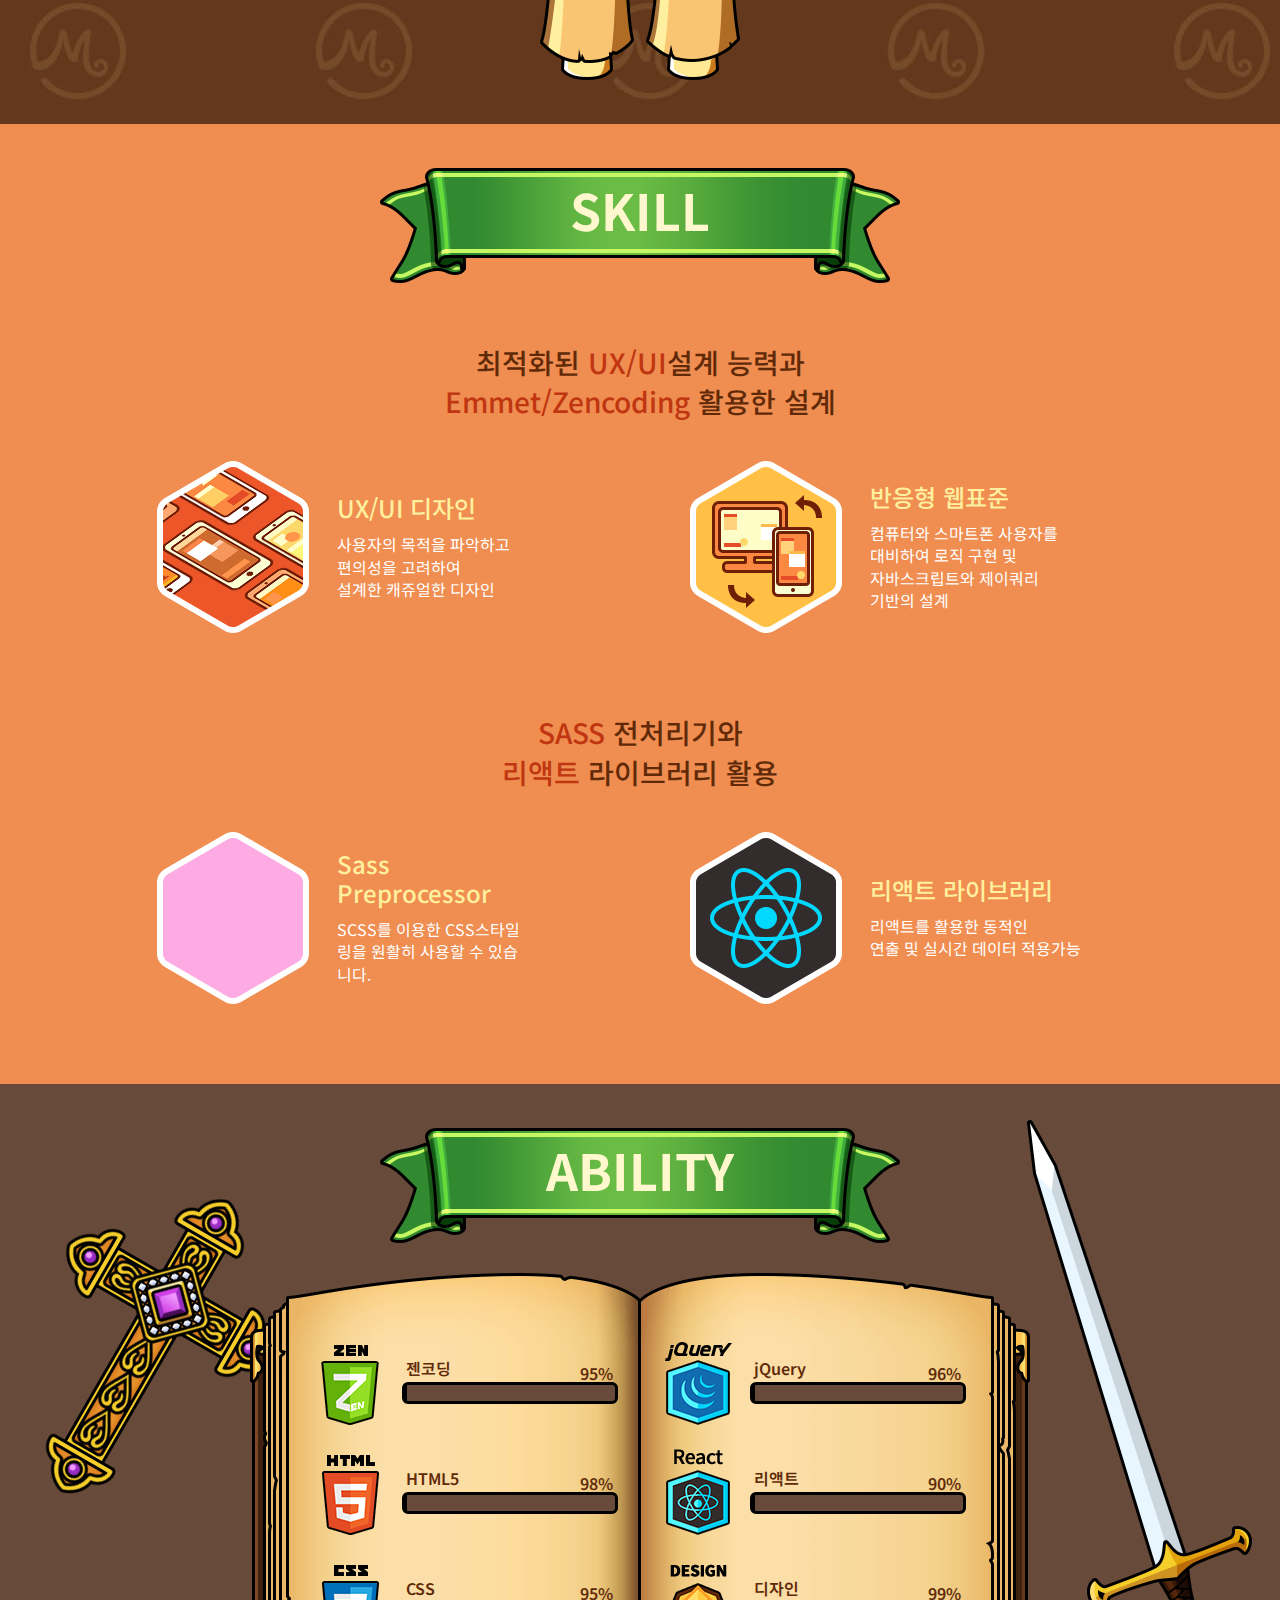
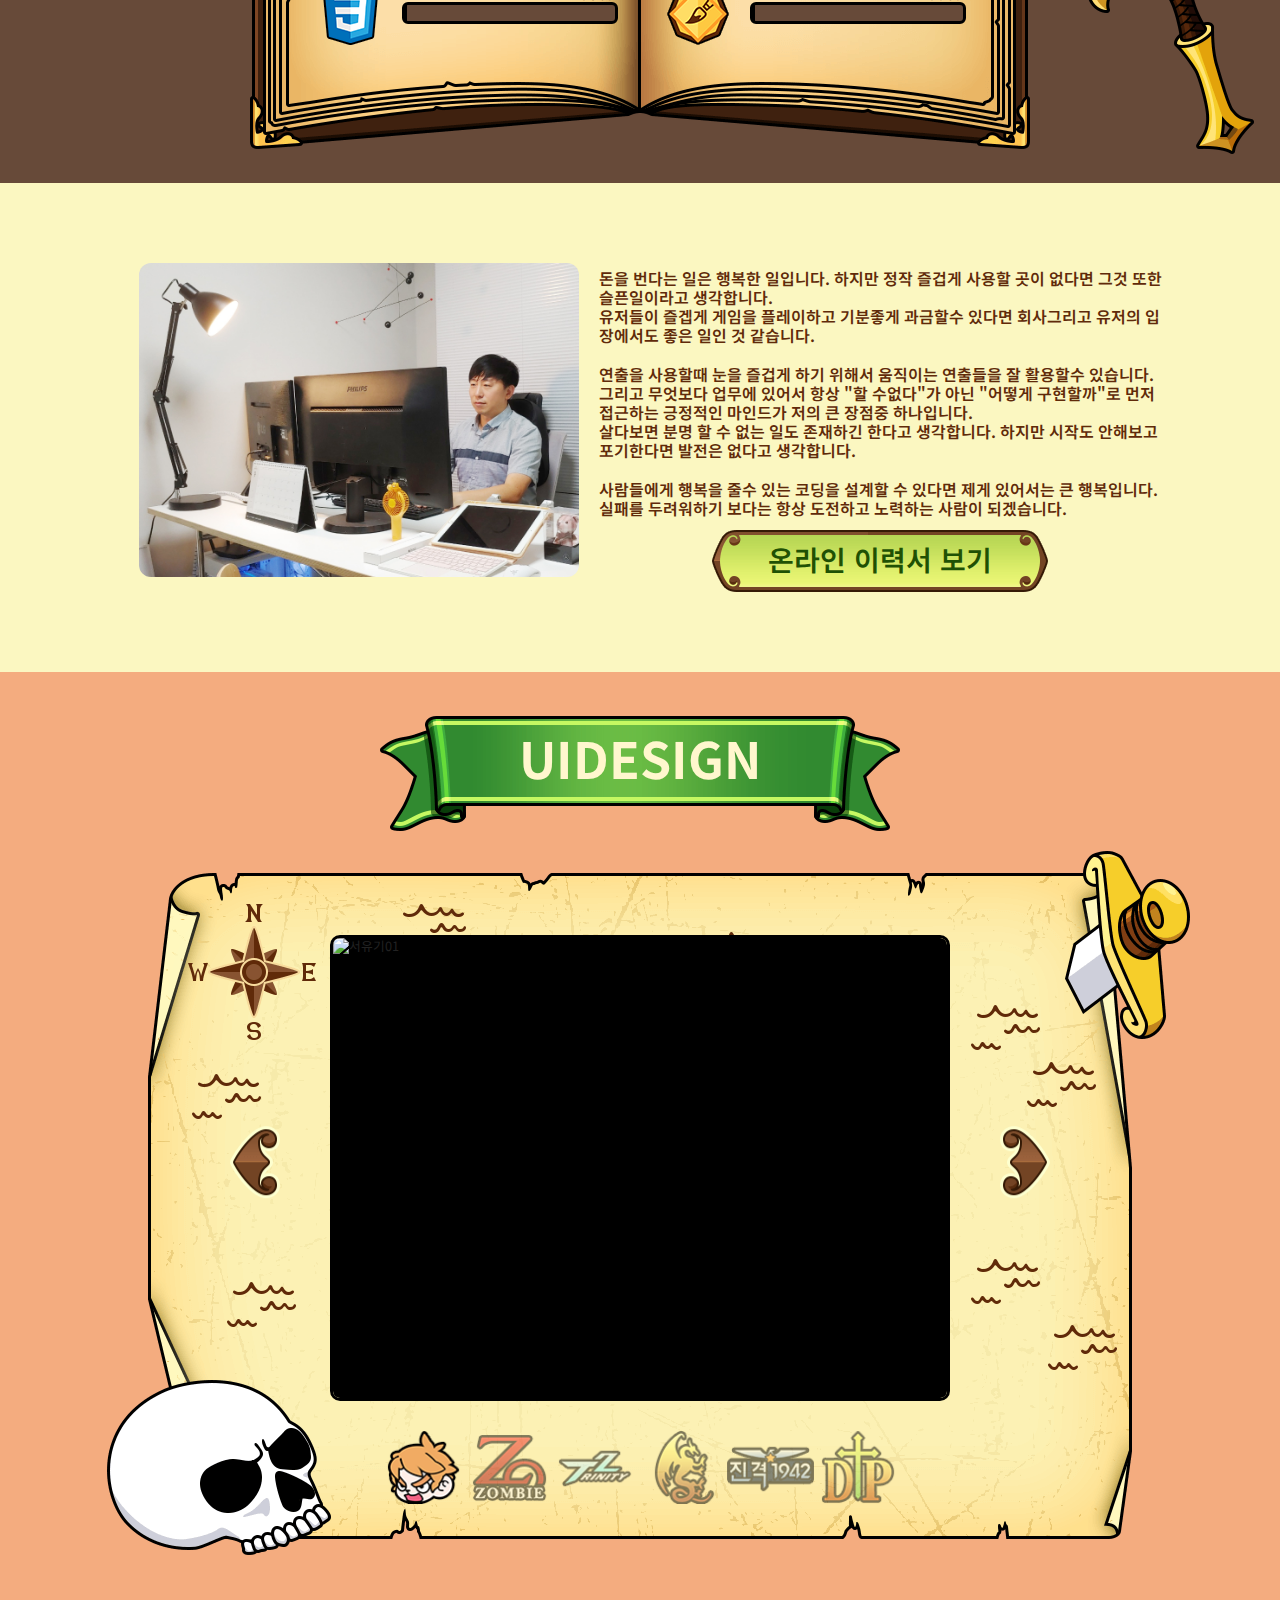
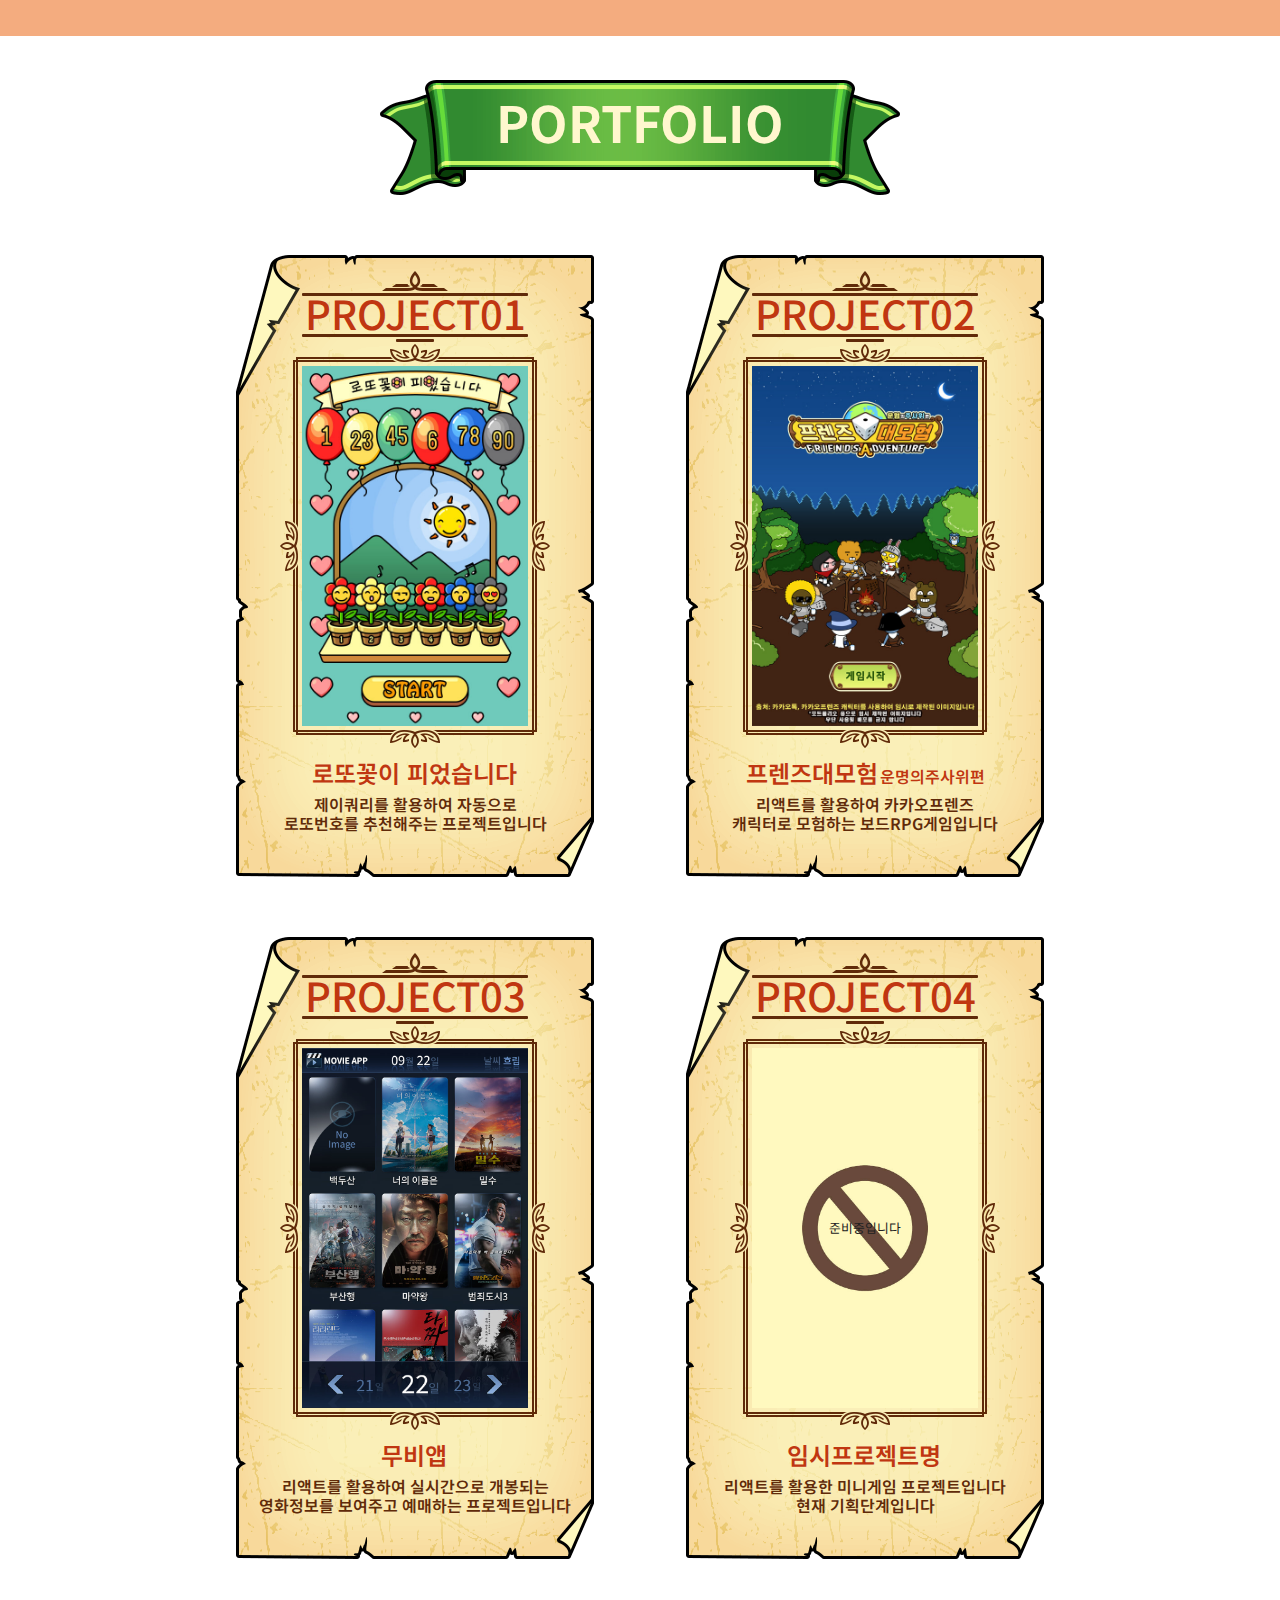
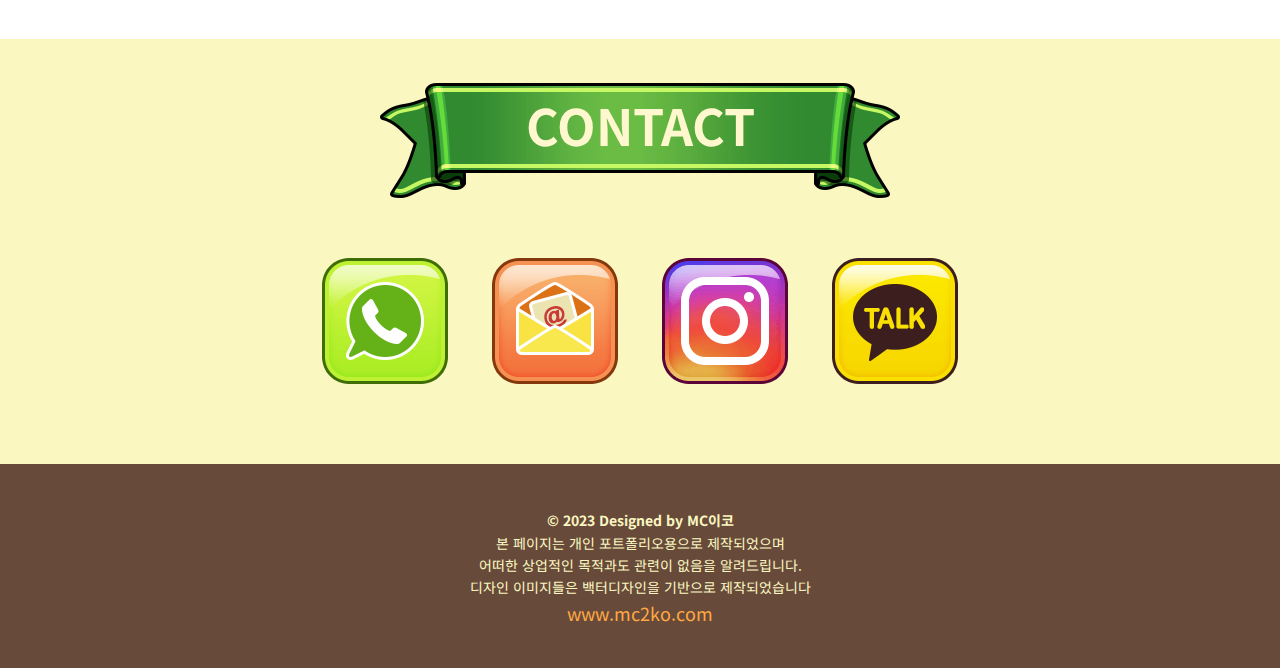
==== commit ee1dceb8: ""웹프로그래머 전향"" ====
--- a/index.html
+++ b/index.html
@@ -110,7 +110,7 @@
           <p class="creative"></p>
           <p class="programmer"></p>
           <p class="mypr">
-            느낌있고 살이있는 디자인을 설계하는 웹퍼블리셔 박성근 입니다.<br />
+            느낌있고 살이있는 디자인을 설계하는 웹프로그래머 박성근 입니다.<br />
             살면서 항상 즐거운 생각과 아이디어로 가득차 있습니다.<br />
             <span>눈이 즐거운 세상, 제가 만들어 보겠습니다.</span>
           </p>
@@ -226,7 +226,7 @@
                 <div class="detail">
                   <h3>VISION</h3>
                   <p>
-                    웹퍼블리셔로서 팀에 힘이 되는 사람이 되고 싶습니다.<br />
+                    웹프로그래머로서 팀에 힘이 되는 사람이 되고 싶습니다.<br />
                     리액트, 제이쿼리등을 능숙하게 사용하여 눈이 즐거운 코딩을
                     하는 것이 저의 목표입니다.
                   </p>
@@ -342,7 +342,7 @@
                 <p class="abilityIcon abilityIcon01"></p>
 
                 <div class="progress">
-                  <p class="bar"><span>90%</span></p>
+                  <p class="bar"><span>95%</span></p>
                 </div>
               </div>
 
@@ -371,7 +371,7 @@
                 <p class="abilityIcon abilityIcon04"></p>
 
                 <div class="progress">
-                  <p class="bar"><span>90%</span></p>
+                  <p class="bar"><span>96%</span></p>
                 </div>
               </div>
 
@@ -1029,7 +1029,7 @@
       <div id="addMe">
         <p class="addMeImage">카톡ID추가</p>
         <p>mc2ko</p>
-        <p>카카오톡 ID: mc2ko</p>
+        <p><span>카카오톡 ID:</span> mc2ko</p>
       </div>
 
       <div id="resume">
@@ -1045,11 +1045,11 @@
                 <tbody>
                   <tr>
                     <td>지원부문</td>
-                    <td>웹퍼블리셔</td>
+                    <td>웹프로그래머</td>
                   </tr>
                   <tr>
                     <td>희망연봉</td>
-                    <td>3300</td>
+                    <td>????</td>
                   </tr>
                 </tbody>
               </table>
--- a/css/style.css
+++ b/css/style.css
@@ -2703,6 +2703,11 @@
   font-weight: 500;
   font-size: 24px;
 }
+@media screen and (max-width:640px) {
+  #wrap #addMe > .addMeImage + p + p > span {
+    font-size: 20px;
+  }
+}
 #wrap #resume {
   display: none;
   position: fixed;
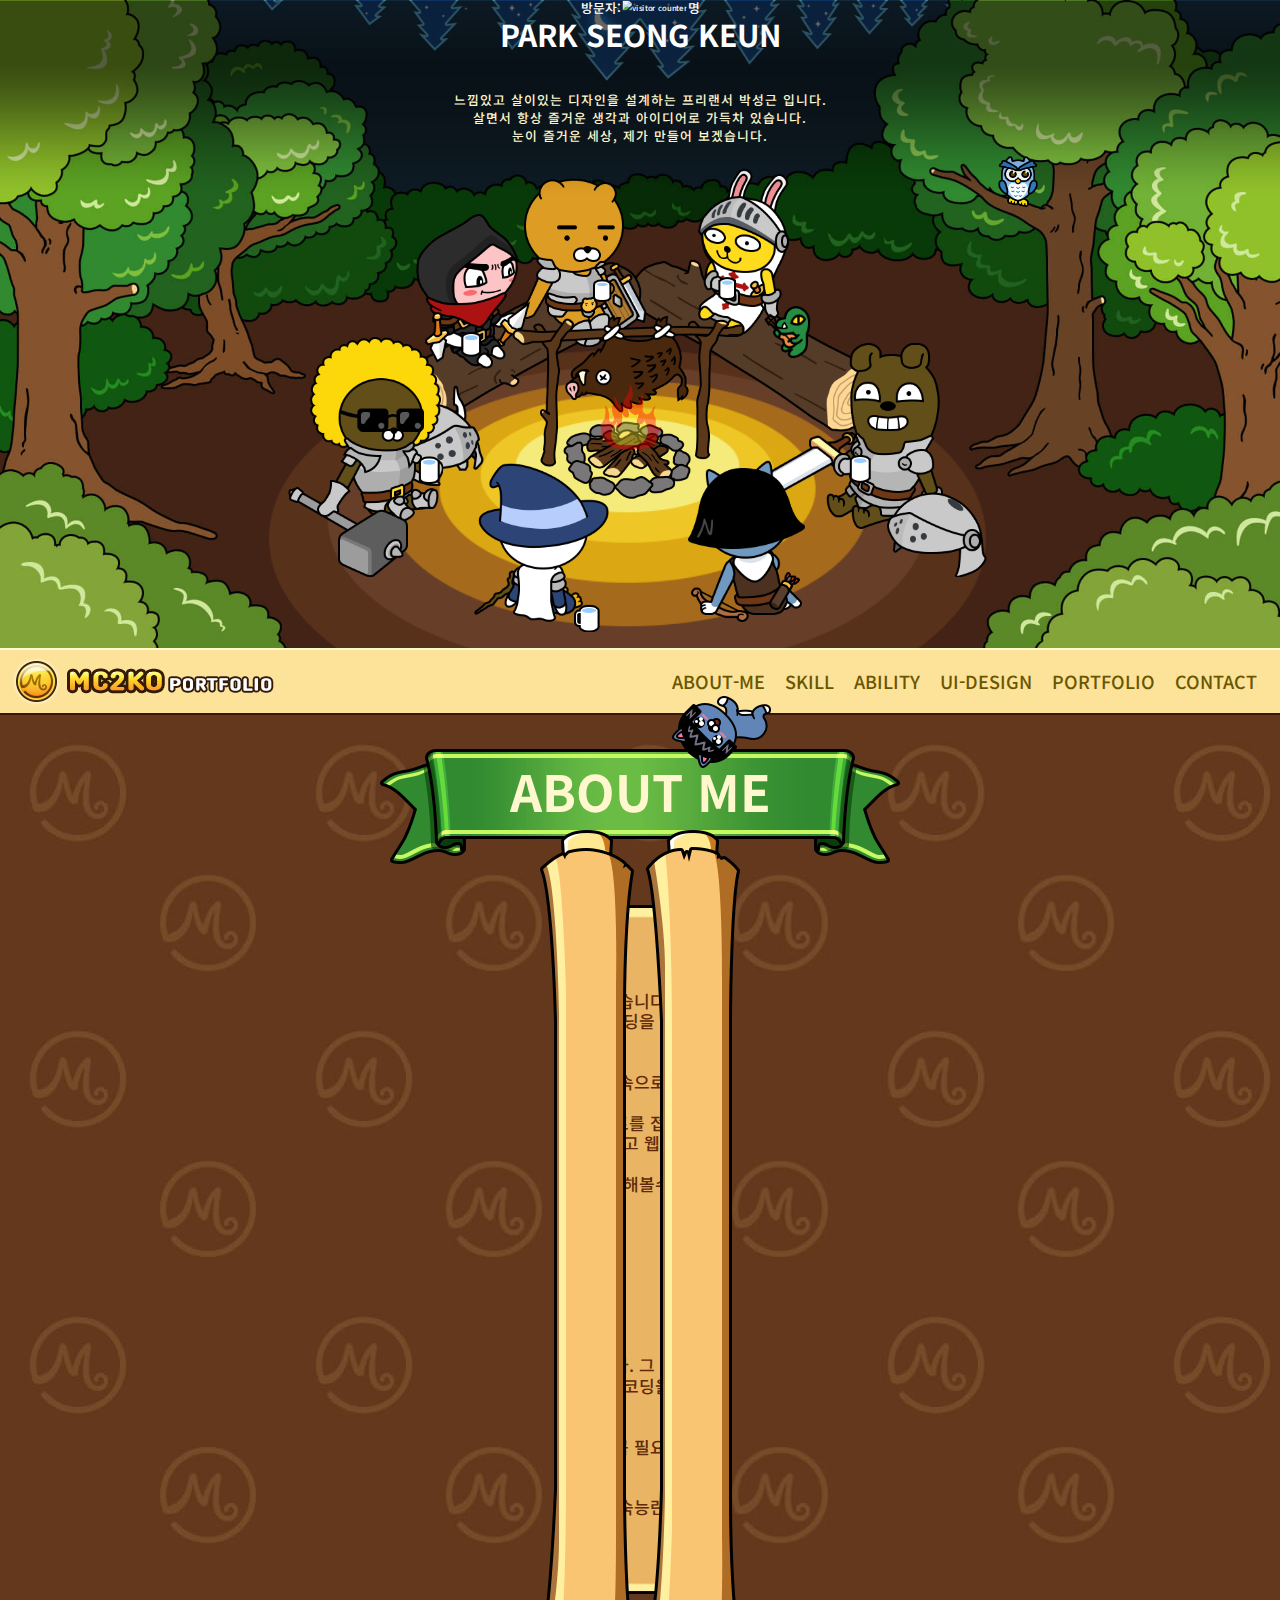
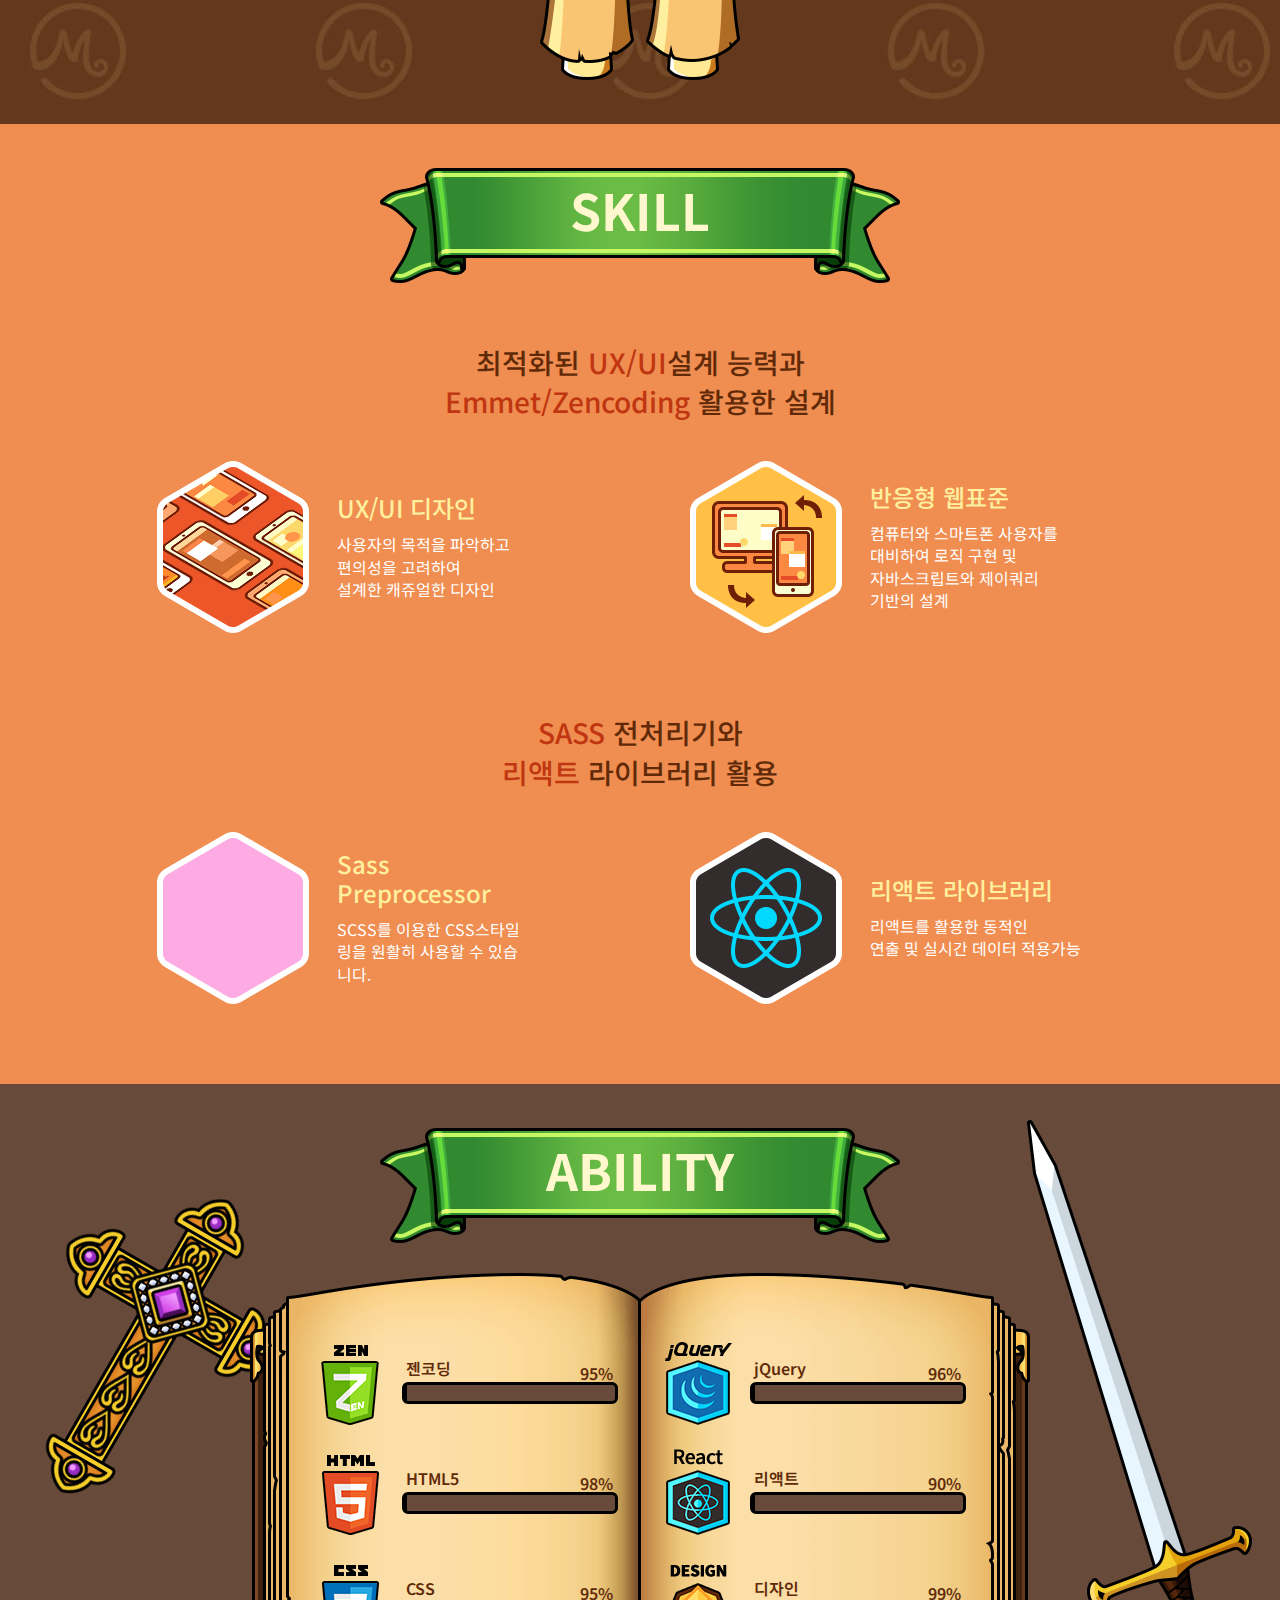
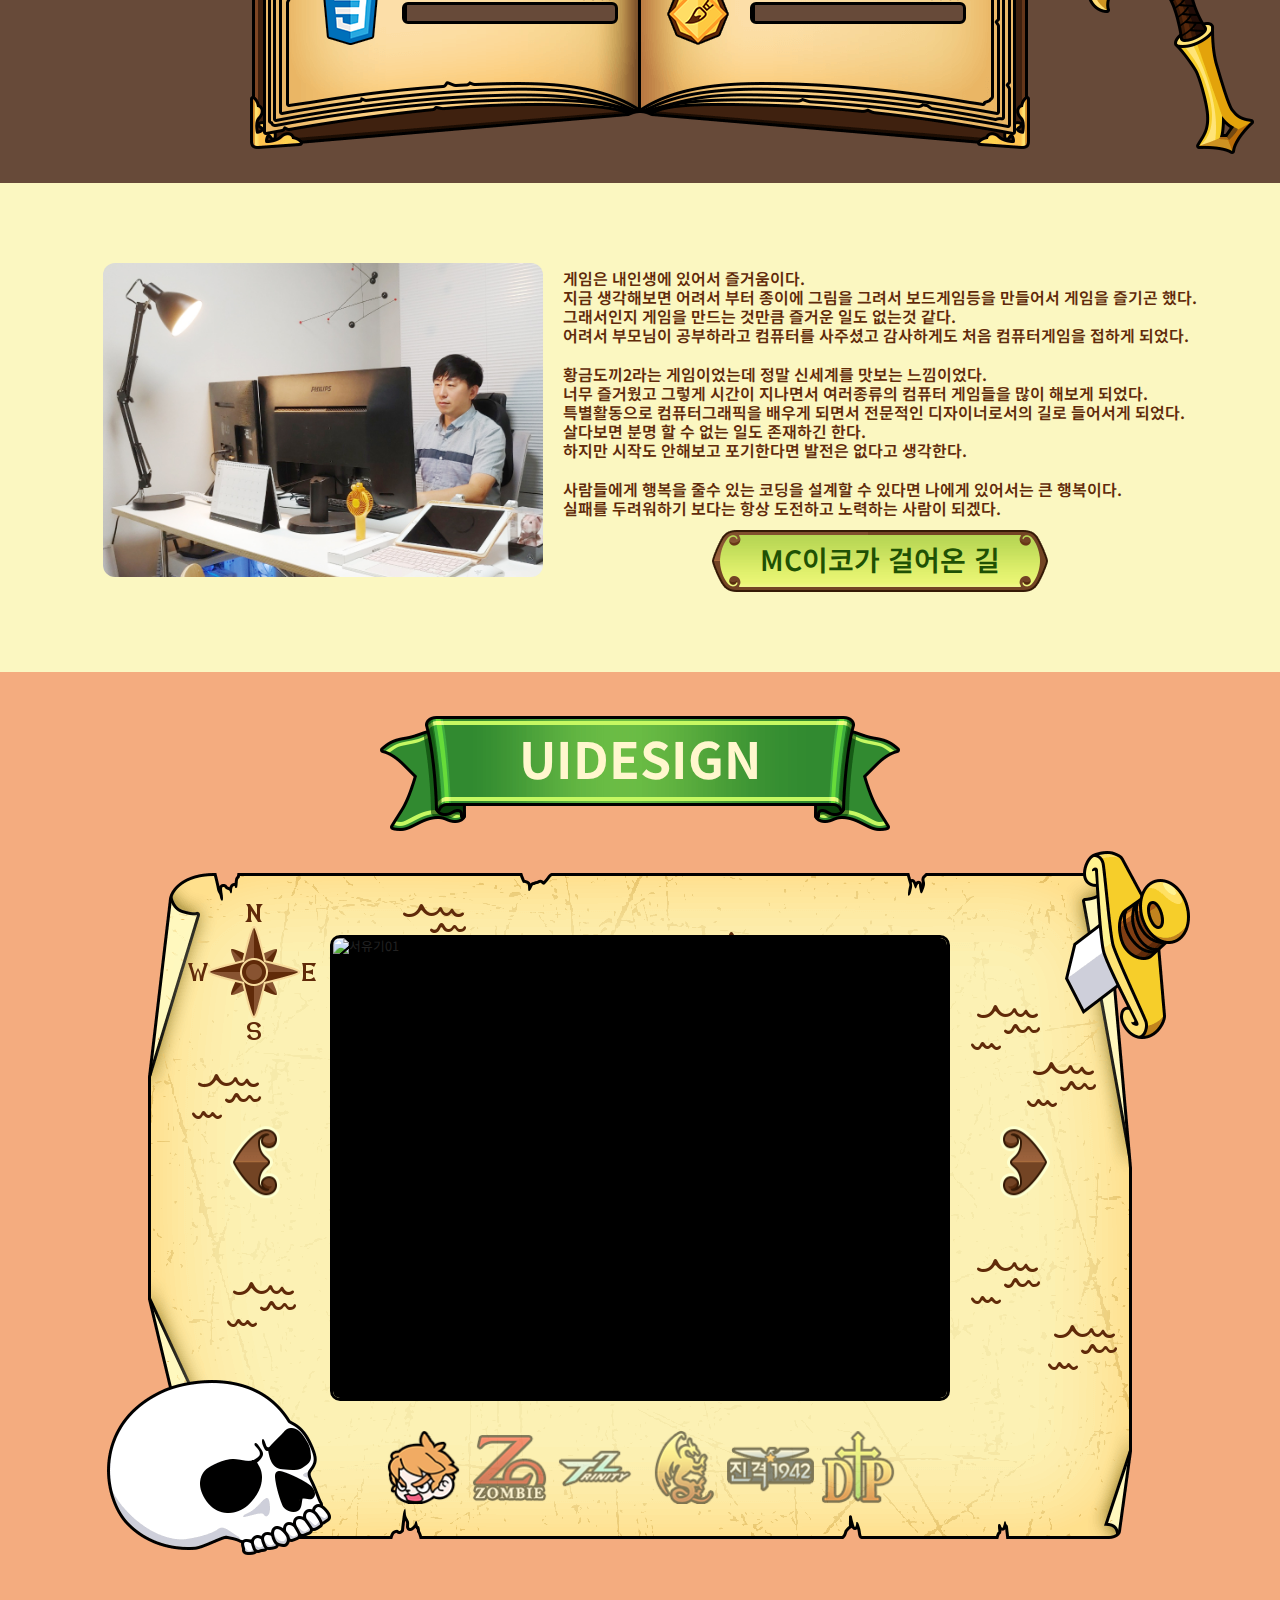
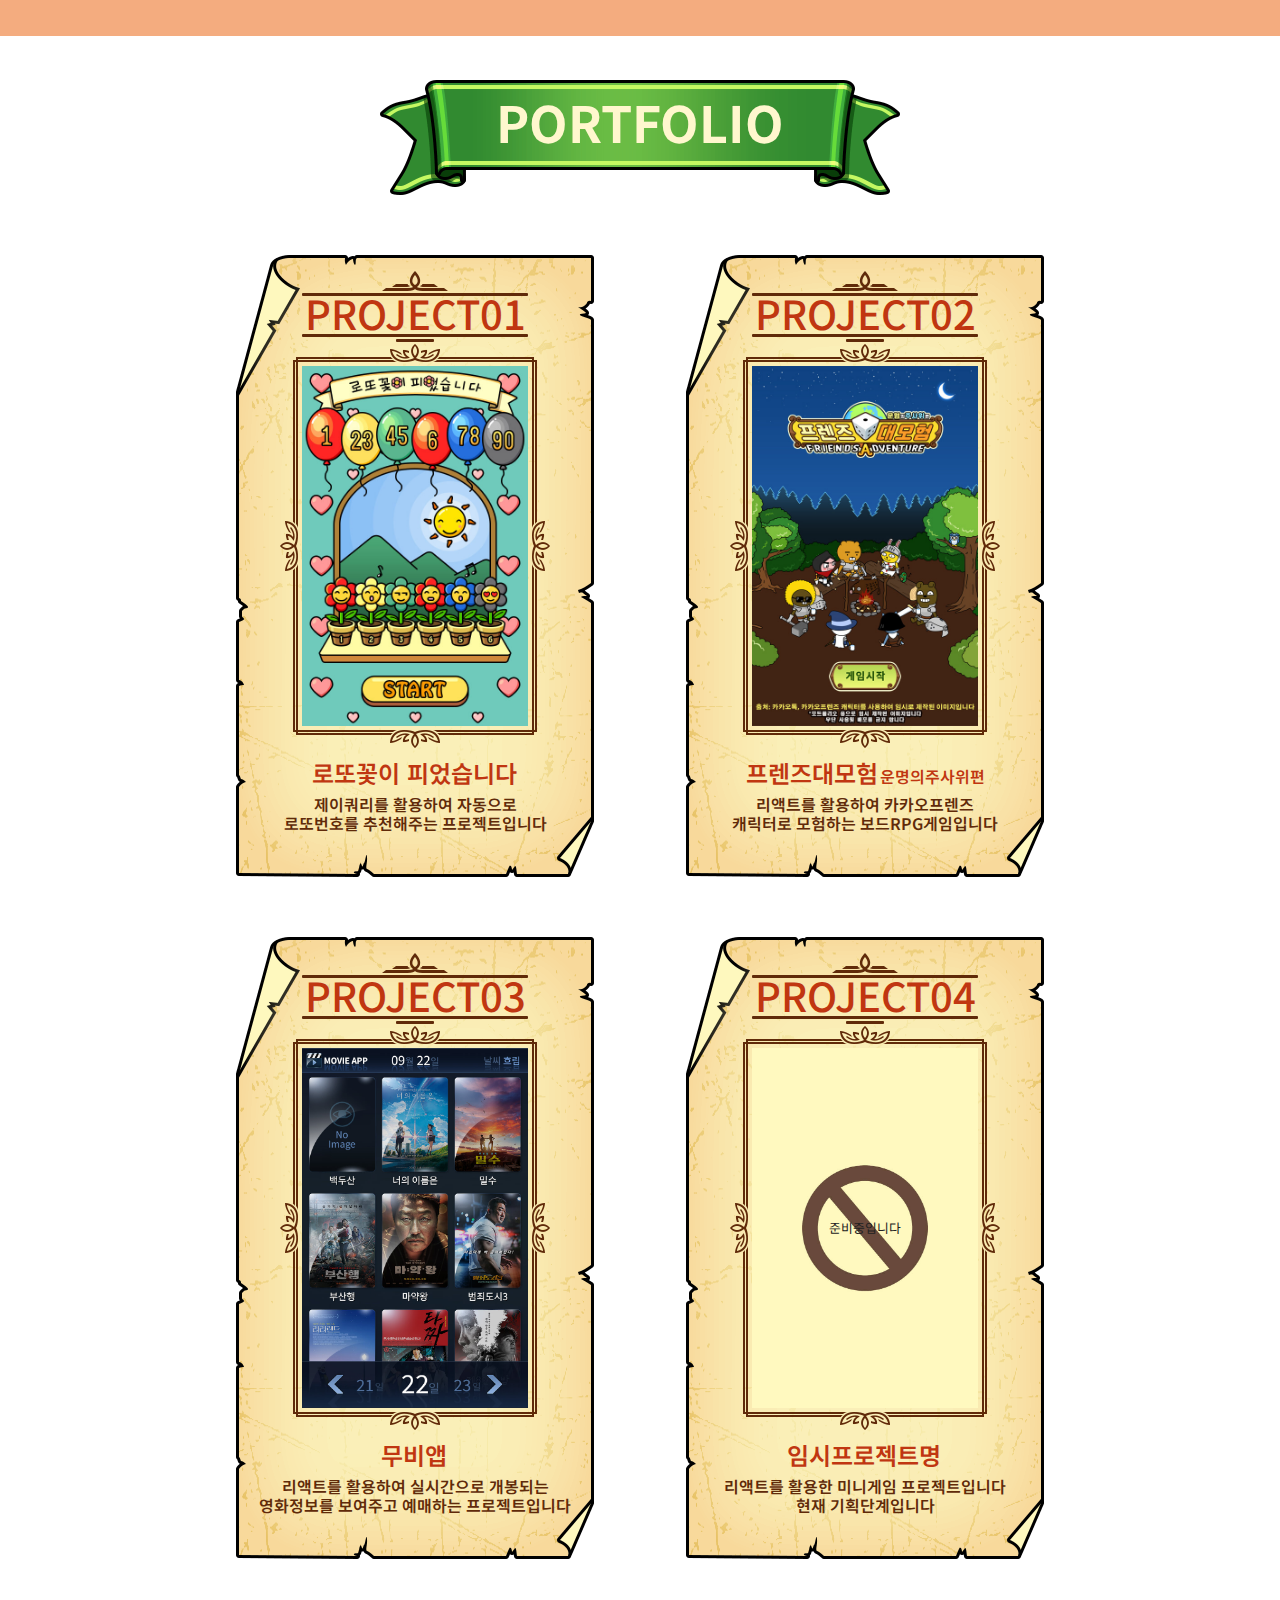
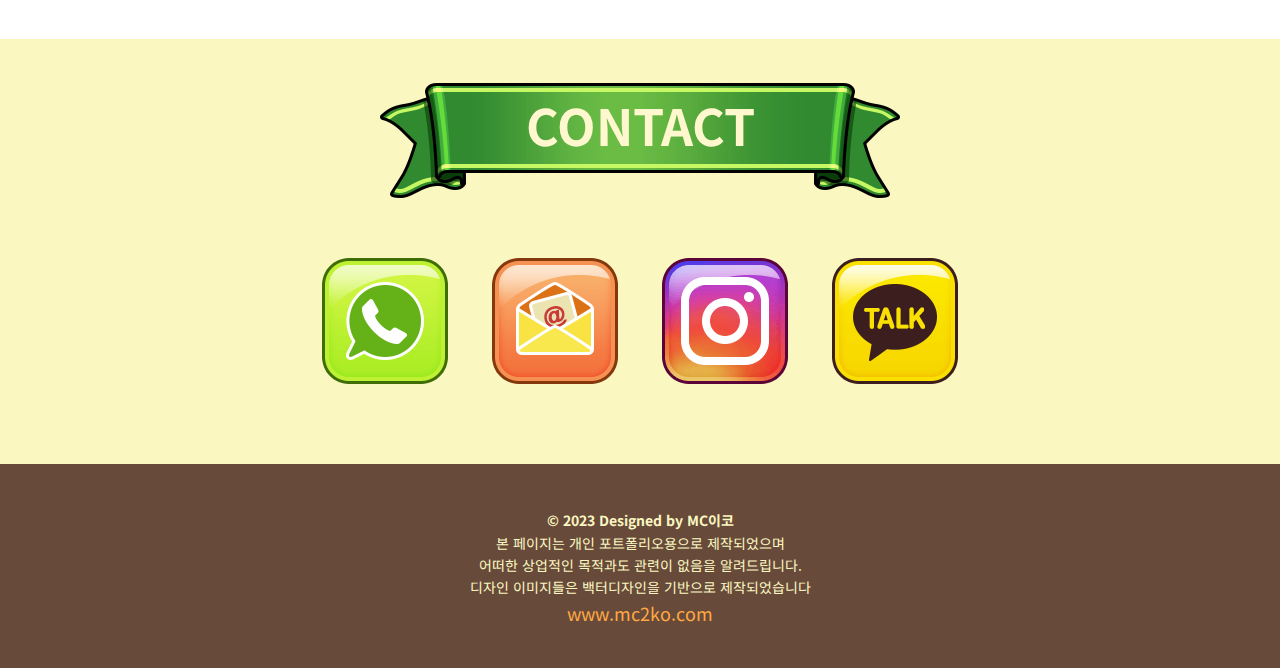
==== commit 6c2337a0: ""프리랜서 전향"" ====
--- a/index.html
+++ b/index.html
@@ -40,11 +40,11 @@
     />
     <meta
       name="Description"
-      content="살이있는 디자인을 꿈꾸는 디자이너&웹퍼블리셔"
+      content="살이있는 디자인을 꿈꾸는 디자이너&프로그래머"
     />
     <meta name="Author" content="박성근" />
     <meta name="Publisher" content="박성근" />
-    <meta name="Classification" content="포트폴리오" />
+    <meta name="Classification" content="MC이코의 놀이터" />
 
     <!--카테고리 분류-->
     <meta name="Location" content="Seoul Korea" />
@@ -110,7 +110,7 @@
           <p class="creative"></p>
           <p class="programmer"></p>
           <p class="mypr">
-            느낌있고 살이있는 디자인을 설계하는 웹프로그래머 박성근 입니다.<br />
+            느낌있고 살이있는 디자인을 설계하는 프리랜서 박성근 입니다.<br />
             살면서 항상 즐거운 생각과 아이디어로 가득차 있습니다.<br />
             <span>눈이 즐거운 세상, 제가 만들어 보겠습니다.</span>
           </p>
@@ -226,7 +226,8 @@
                 <div class="detail">
                   <h3>VISION</h3>
                   <p>
-                    웹프로그래머로서 팀에 힘이 되는 사람이 되고 싶습니다.<br />
+                    웹프로그래머로서 프로젝트에 힘이 되는 사람이 되고
+                    싶습니다.<br />
                     리액트, 제이쿼리등을 능숙하게 사용하여 눈이 즐거운 코딩을
                     하는 것이 저의 목표입니다.
                   </p>
@@ -240,8 +241,8 @@
                     있다는 큰 매력이 있는것 같습니다.
                   </p>
                   <p>
-                    지금 당장은 조금 부족할 수 도 있습니다.<br />
-                    하지만 꾸준히 발전하고 노력하는 웹퍼블리셔로 성장하겠습니다.
+                    지금 당장은 많은 것을 보여드릴순 없지만.<br />
+                    꾸준히 노력하고 성장하는 길로 가겠습니다.
                   </p>
                 </div>
                 <div class="detail">
@@ -252,7 +253,7 @@
                     코딩을 설계하겠습니다.
                   </p>
                   <p>
-                    팀원들과 원활한 커뮤니케이션을 바탕으로 팀에 꼭 필요한
+                    사람들과 원활한 커뮤니케이션을 바탕으로 프로젝트에 꼭 필요한
                     존재가 되겠습니다.
                   </p>
                   <p>
@@ -403,34 +404,33 @@
 
             <div class="iam">
               <p>
-                돈을 번다는 일은 행복한 일입니다. 하지만 정작 즐겁게 사용할 곳이
-                없다면 그것 또한<br />
-                슬픈일이라고 생각합니다.<br />
+                게임은 내인생에 있어서 즐거움이다.<br />
+                지금 생각해보면 어려서 부터 종이에 그림을 그려서 보드게임등을
+                만들어서 게임을 즐기곤 했다.<br />
                 <span>
-                  유저들이 즐겝게 게임을 플레이하고 기분좋게 과금할수 있다면
-                  회사그리고 유저의 입<br />
-                  장에서도 좋은 일인 것 같습니다.</span
+                  그래서인지 게임을 만드는 것만큼 즐거운 일도 없는것 같다.<br />
+                  어려서 부모님이 공부하라고 컴퓨터를 사주셨고 감사하게도 처음
+                  컴퓨터게임을 접하게 되었다.</span
                 ><br /><br />
-                연출을 사용할때 눈을 즐겁게 하기 위해서 움직이는 연출들을 잘
-                활용할수 있습니다.<br />
+                황금도끼2라는 게임이었는데 정말 신세계를 맛보는 느낌이었다.<br />
                 <span
-                  >그리고 무엇보다 업무에 있어서 항상 "할 수없다"가 아닌 "어떻게
-                  구현할까"로 먼저<br />
-                  접근하는 긍정적인 마인드가 저의 큰 장점중 하나입니다.</span
+                  >너무 즐거웠고 그렇게 시간이 지나면서 여러종류의 컴퓨터
+                  게임들을 많이 해보게 되었다.<br />
+                  특별활동으로 컴퓨터그래픽을 배우게 되면서 전문적인
+                  디자이너로서의 길로 들어서게 되었다.</span
                 >
                 <br />
-                살다보면 분명 할 수 없는 일도 존재하긴 한다고 생각합니다. 하지만
-                시작도 안해보고<br />
-                포기한다면 발전은 없다고 생각합니다.<br /><br />
+                살다보면 분명 할 수 없는 일도 존재하긴 한다.<br />
+                하지만 시작도 안해보고 포기한다면 발전은 없다고 생각한다.<br /><br />
 
                 <span
-                  >사람들에게 행복을 줄수 있는 코딩을 설계할 수 있다면 제게
-                  있어서는 큰 행복입니다.</span
+                  >사람들에게 행복을 줄수 있는 코딩을 설계할 수 있다면 나에게
+                  있어서는 큰 행복이다.</span
                 ><br />
                 실패를 두려워하기 보다는 항상 도전하고 노력하는 사람이
-                되겠습니다.<br />
+                되겠다.<br />
               </p>
-              <a href="#">온라인 이력서 보기</a>
+              <a href="#">MC이코가 걸어온 길</a>
             </div>
           </div>
         </article>
